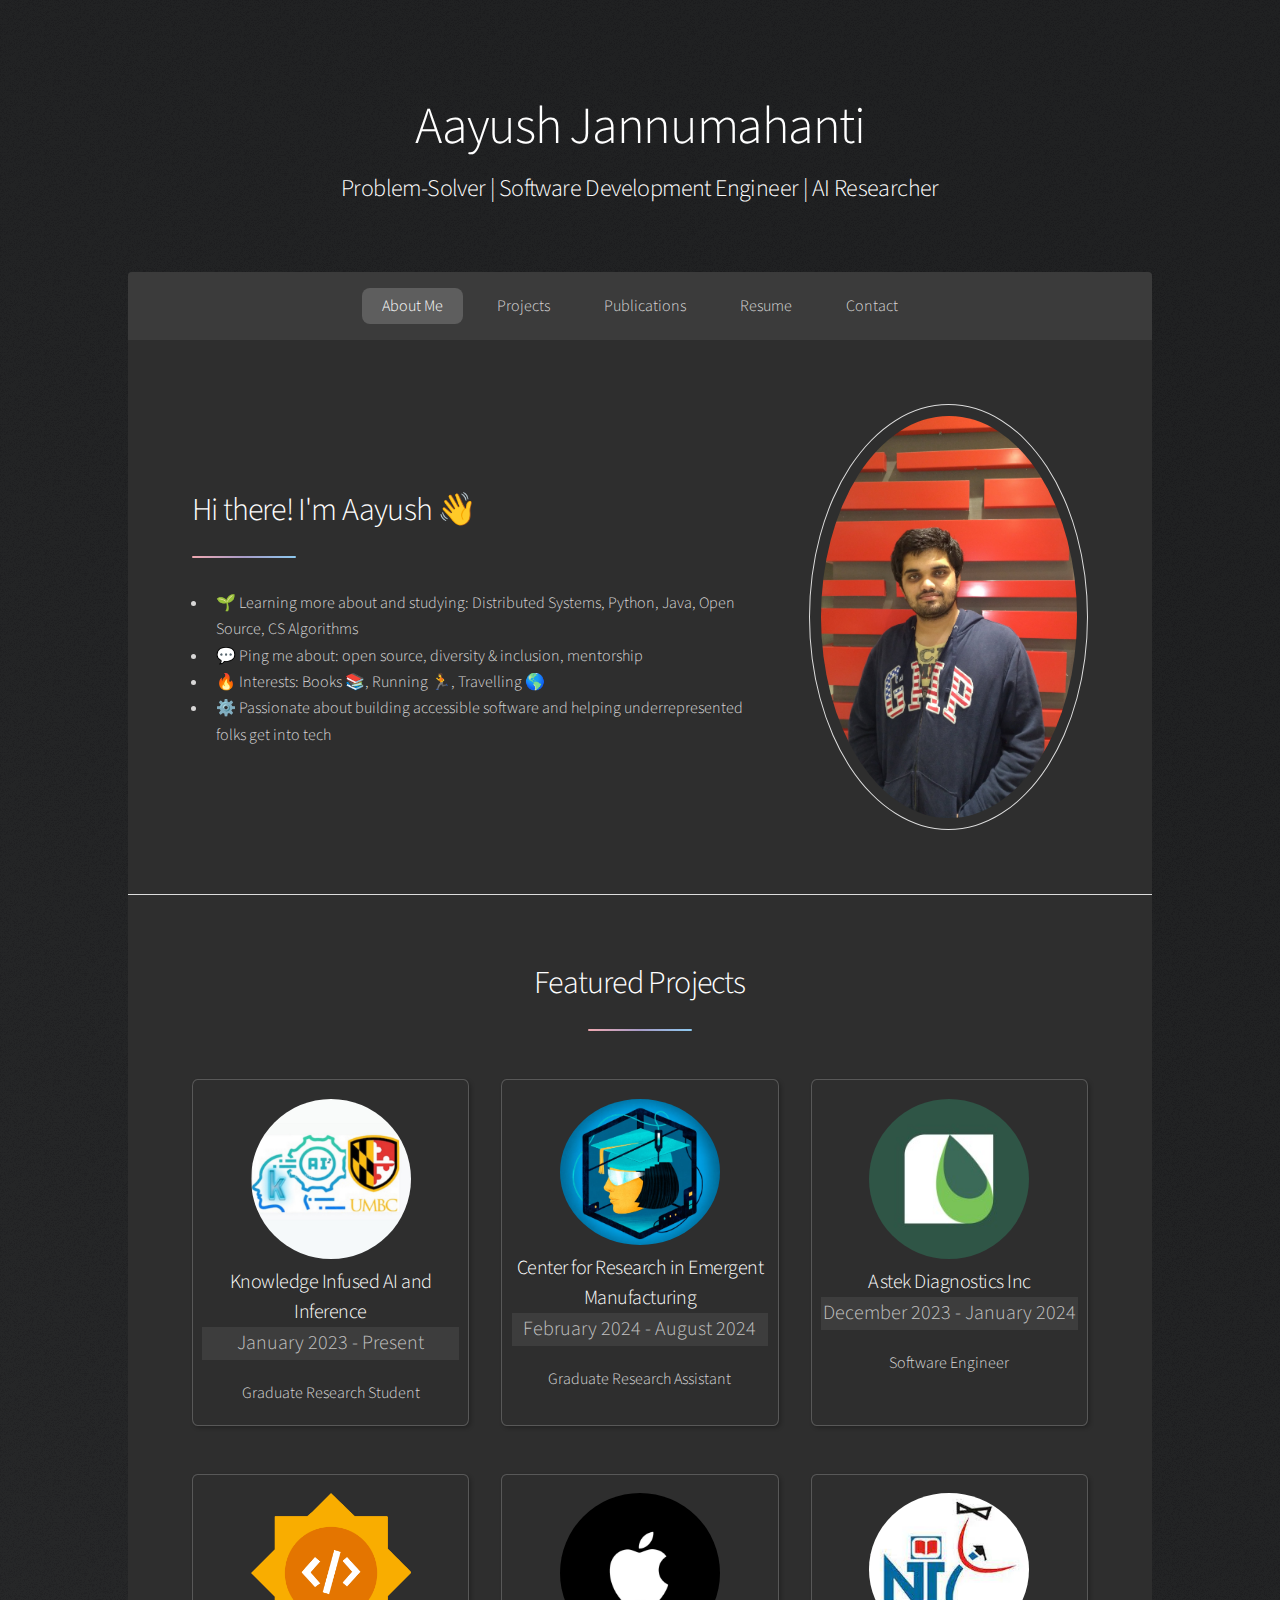
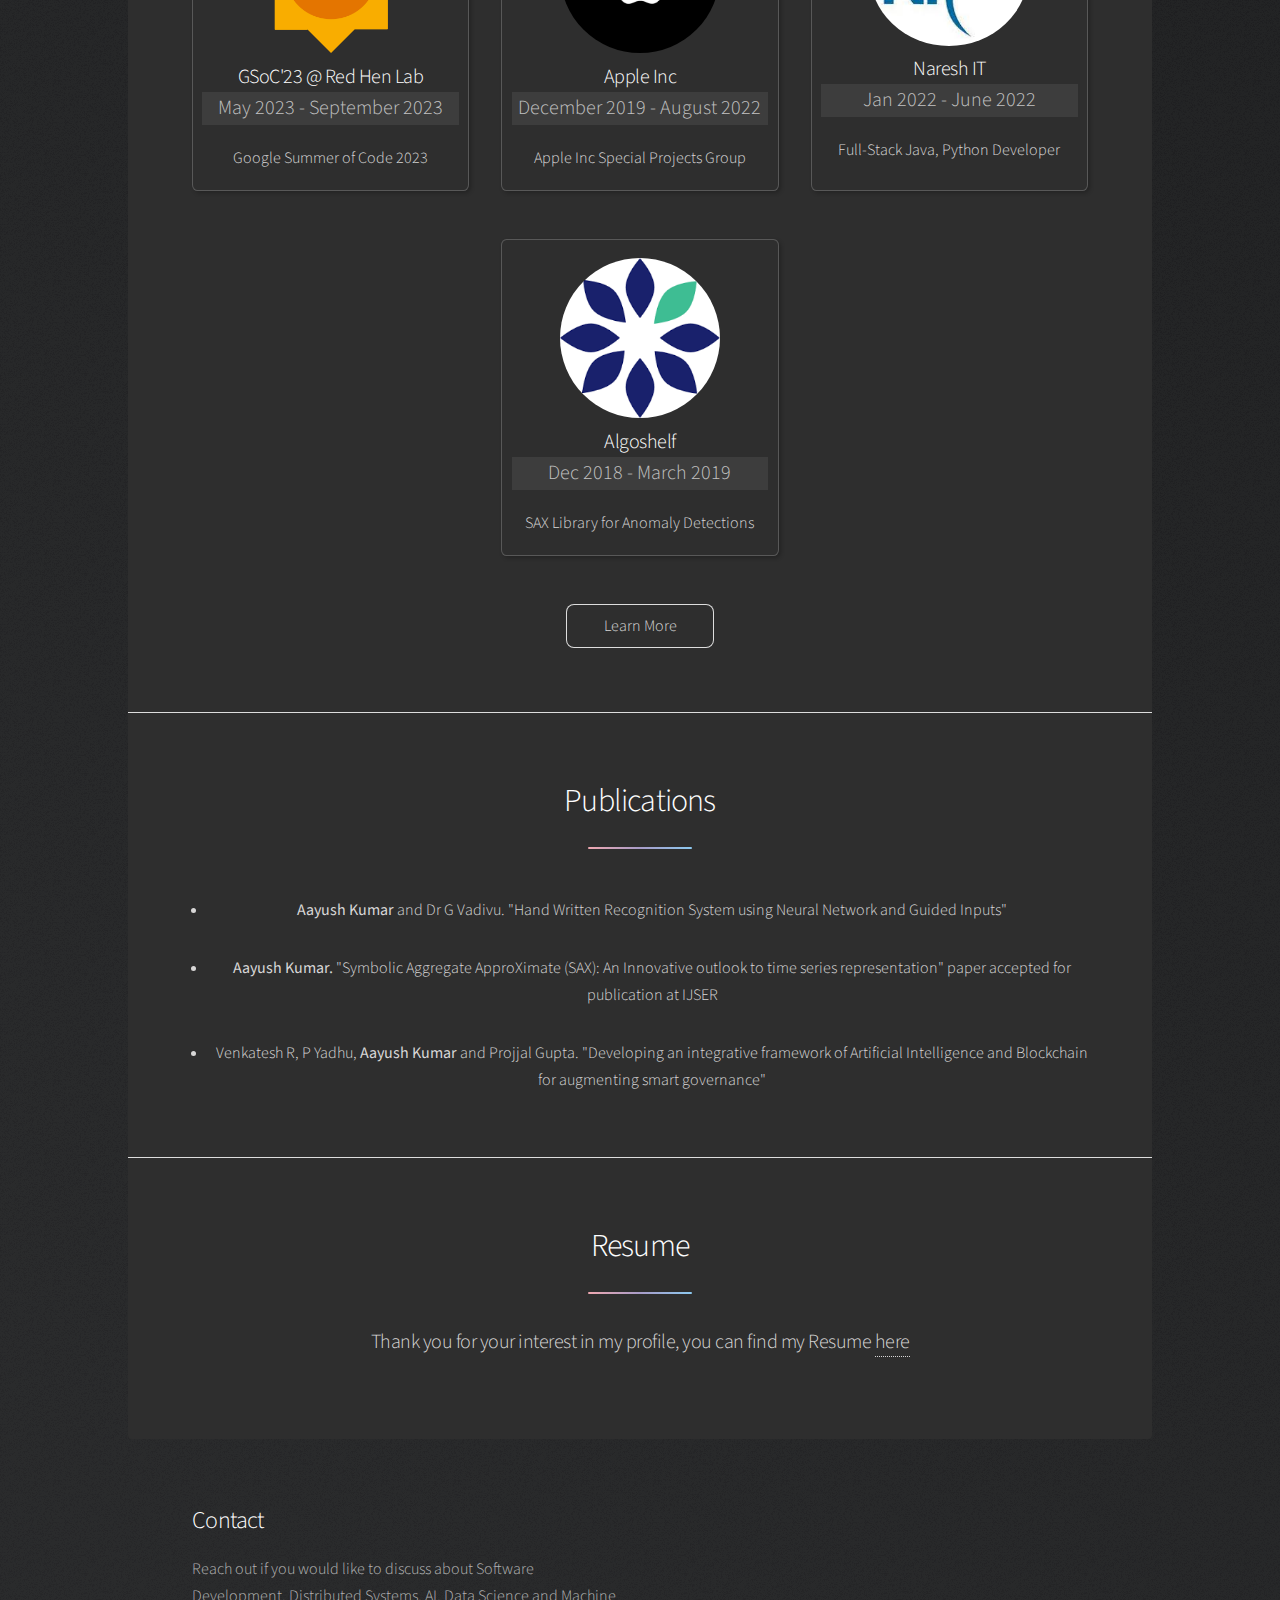
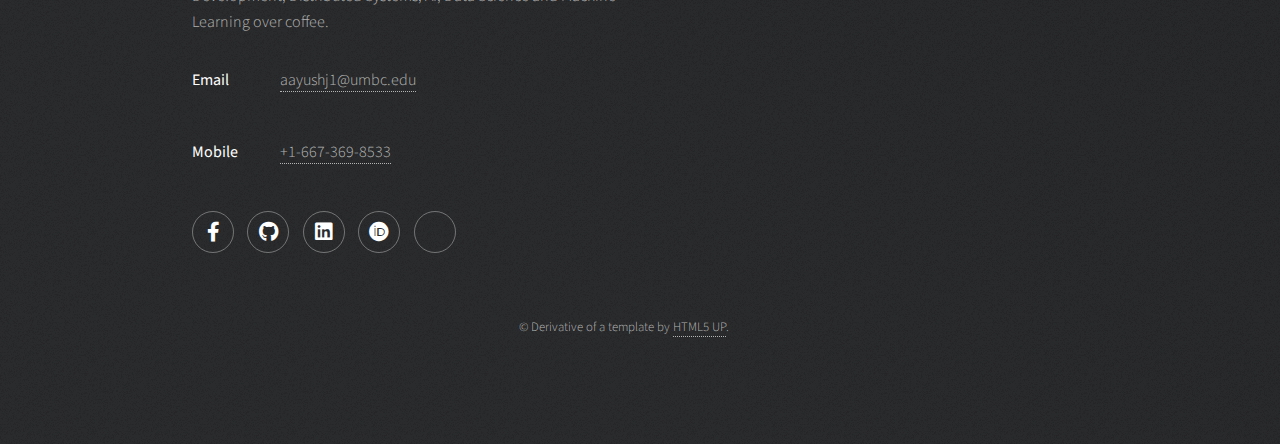
==== index.html @ 34bdbe6f "Update index.html" ====
<!DOCTYPE HTML>
<!--
	Stellar by HTML5 UP
	Free for personal and commercial use under the CCA 3.0 license (html5up.net/license)
-->
<html>
	<head>
		<title>Aayush Kumar JVS | Portfolio</title>
		<meta charset="utf-8" />
		<meta name="viewport" content="width=device-width, initial-scale=1, user-scalable=no" />
		<link rel="stylesheet" href="assets/css/main.css" />
		<noscript><link rel="stylesheet" href="assets/css/noscript.css" /></noscript>
		<link rel="icon" type="image/jpg" href="assets/images/favicon.jpg">
	</head>
	<body class="is-preload">

		<!-- Wrapper -->
			<div id="wrapper">

				<!-- Header -->
					<header id="header" class="alt">
					<!---	<span class="logo"><img src="images/logo.svg" alt="" /></span>-->
						<h1>Aayush Jannumahanti</h1>
						<h2>Problem-Solver | Software Development Engineer | AI Researcher</h2>
					<!--	<p>Just another free, fully responsive site template<br />
						built by <a href="https://x.com/Aayushkumarjvs">@Aayushkumarjvs</a> for <a href="https://html5up.net">HTML5 UP</a>.</p>-->
					</header>

				<!-- Nav -->
					<nav id="nav">
						<ul>
							<li><a href="#intro" class="active">About Me</a></li>
							<li><a href="#first">Projects</a></li>
							<li><a href="#second">Publications</a></li>
							<li><a href="#cta">Resume</a></li>
							<li><a href="#footer">Contact</a></li>
						</ul>
					</nav>

				<!-- Main -->
					<div id="main">
						<!-- Introduction -->
							<section id="intro" class="main">
								<div class="spotlight">
									<div class="content">
										<header class="major">
											<h2>Hi there! I'm Aayush 👋</h2>										
										</header>
										<ul>
											<li>🌱 Learning more about and studying: Distributed Systems, Python, Java, Open Source, CS Algorithms</li>
											<li>💬 Ping me about: open source, diversity & inclusion, mentorship</li>
											<li>🔥 Interests: Books 📚, Running 🏃, Travelling 🌎</li>
											<li>⚙️ Passionate about building accessible software and helping underrepresented folks get into tech </li>
										</ul>
									<!--	<ul class="actions">
											<li><a href="generic.html" class="button">Learn More</a></li>
										</ul> -->
									</div>
									<span class="image"><img src="images/pic01.jpg" alt="Avatar" /></span>
								</div>
							</section>

						<!-- First Section -->
							<section id="first" class="main special">
								<header class="major">
									<h2>Featured Projects</h2>
								</header>
								<ul class="features">
									<!--KAI2-->
									<li onclick="document.getElementById('kai2').style.display='block'">
										<span class='image'><img src="images/kai2/kai2.jpg" height:10px width=10px alt="" /></span>
										<h3>Knowledge Infused AI and Inference</h3>
										<p id="timeframe">January 2023 - Present</p>
										<p>Graduate Research Student</p>
										</li>
									<!--CREM-->
									<li onclick="document.getElementById('crem').style.display='block'">
										<span class='image'><img src="images/crem/crem.png" height:10px width=10px alt="" /></span>
										<h3>Center for Research in Emergent Manufacturing</h3>
										<p id="timeframe">February 2024 - August 2024</p>
										<p>Graduate Research Assistant</p>
										</li>
									<!--Astek Diagnostics Inc-->
									<li onclick="document.getElementById('astekdx').style.display='block'">
										<span class='image'><img src="images/astekdx/astek.jpeg" height:10px width=10px alt="" /></span>
										<h3>Astek Diagnostics Inc</h3>
										<p id="timeframe">December 2023 - January 2024</p>
										<p>Software Engineer</p>
										</li>
									<!--GSoC'23-->
									<li onclick="document.getElementById('gsoc').style.display='block'">
										<span class='image'><img src="images/gsoc/gs.png" height:10px width=10px alt="" /></span>
										<h3>GSoC'23 @ Red Hen Lab</h3>
										<p id="timeframe">May 2023 - September 2023</p>
										<p>Google Summer of Code 2023</p>
										</li>
									<!--Apple Inc-->
									<li onclick="document.getElementById('appleinc').style.display='block'">
										<span class='image'><img src="images/appleinc/apple1.jpeg" height:10px width=10px alt="" /></span>
										<h3>Apple Inc</h3>
										<p id="timeframe">December 2019 - August 2022</p>
										<p>Apple Inc Special Projects Group</p>
										</li>
										
									<!--Naresh IT-->
									<li onclick="document.getElementById('appleinc').style.display='block'">
										<span class='image'><img src="images/nareshit/naresh1.jpeg" height:10px width=10px alt="" /></span>
										<h3>Naresh IT</h3>
										<p id="timeframe">Jan 2022 - June 2022</p>
										<p>Full-Stack Java, Python Developer</p>
										</li>
									<!--Algoshelf-->
									<li onclick="document.getElementById('appleinc').style.display='block'">
										<span class='image'><img src="images/algoshelf/algoshelf.png" height:10px width=10px alt="" /></span>
										<h3>Algoshelf</h3>
										<p id="timeframe">Dec 2018 - March 2019</p>
										<p>SAX Library for Anomaly Detections</p>
										</li>
								</ul>
								<!-- modals -->							
									<div id="" class="w3-modal">
										<div class="w3-modal-content w3-animate-opacity w3-card-4">
											<header > 
												<span onclick="document.getElementById('cinevoque').style.display='none'" 
												class="button">&times;</span>
												<h2></h2>
											</header>
											<div >
													<h3>Background</h3>
													<p>This is an ongoing project that has been in the works since summer 2018. It started as part of my internship under the guidance of Prof. Jayesh Pillai and in collaboration with my colleague and filmmaker, <a href="https://www.behance.net/Amaldevc" target="_blank">Amal Dev</a> . We were initially exploring the idea of dynamically altering the visuals of a VR film in areas that are beyond the field of view of the viewer. This approach led to the current framework, Cinévoqué, whose name is a portmanteau of the words Cinema and Evoke, which espouses the ability of the framework to evoke a narrative that corresponds to the viewer's gaze behavior over the course of the movie.
													<br>
													<h3>Introduction</h3>
													Virtual Reality as a medium of storytelling is relatively less developed than storytelling in traditional films. The viewer is empowered with the ability to change the framing in VR, and they may not follow all the points of interest intended by the storyteller.  As a result, the filmmaking and storytelling practices of traditional films do not directly translate. Researchers and filmmakers have studied how people watch VR films and have suggested guidelines to nudge the viewer to follow along with the story. However, the viewers are still in control, and they can consciously choose to rebel against such nudges.  Accounting for this, and taking advantage of the affordances of VR, Cinévoqué alters the narrative shown to the viewers based on the events of the movie they have followed or missed. Furthermore, it also estimates their interest in particular events by measuring the time they spend gazing at it and shows them an appropriate storyline. Consequently, the experience doesn't have to be interrupted for the viewer to make conscious choices about the storyline branching, unlike existing interactive VR films. <br>
								
													<div class="imgcontainer">
															<img src="images/featured projects/cinevoque/multiple storyline.jpg" alt="" />
													</div>
												
													This project is being built as a plugin for Unity 3D that could be used by filmmakers to create a responsive live-action immersive film. We have chosen to focus on live-action film over real-time 3d movies as passively responsive narratives have been explored in the context of games and interactive experiences previously. Additionally, the technical implementation is more novel in the case of live-action films as the content (videos) cannot be changed dynamically like real-time rendered scenes.
													
													Using a game engine such as unity to power live-action Cinemative VR brings forth extra features that weren't implementable before, for example, we could add a virtual body that orients to the viewer's physical body by using rotational data from 6DOF controllers, which allow for the viewer to be a more integrated character in the narrative than before. 
													<br><br>
													To learn more about the design and implementation of the framework please refer to my publications. We had the opportunity to present our work at reputed international conferences such as VRST, VRCAI and INTERACT. We have also been invited  speakers at national and international events such as SIGCHI Asian Symposium, UNITE India and IndiaHCI.  
													<div class="imgcontainer">
														<img src="images/featured projects/cinevoque/unite.jpg" alt="" />
														<img src="images/featured projects//cinevoque/vrst-1.jpg" alt="" />
													</div>
												</div>
	
										</div>			
									</div>
									
									<div id="ScholAR" class="w3-modal">
										<div class="w3-modal-content w3-animate-opacity w3-card-4">
											<header > 
												<span onclick="document.getElementById('ScholAR').style.display='none'" 
												class="button">&times;</span>
												<h2>ScholAR</h2>
											</header>
											<div >
												<p>
													ScholAR is a research project that is exploring how  AR-based educational content can be democratized and deployed in schools. The project is being undertaken as part of <a href="https://scholar.google.com/citations?user=-QElsWoAAAAJ&hl=en" target="_blank">Pratiti Sarkar</a>'s Ph.D. and is funded by the Tata Center for Technology and Design. I have been developing the AR applications used in the experiments while also assisting in conducting them.
													
													<h3>Scholar for Classrooms</h3>
													
													This part of the project focused on scaffolding classroom sessions with AR based content moderated by the teacher. This is proposed to provide a more enganging and interactive learning experience compared to solutions like smartboards. We have focused on building and testing AR content for maths, specifically for geometry over the last three years. Our expeirments explored learning efficacy, collaboration and interactions in rural schools where classes were held using our applications. Our apps were also built based on pedagogical models to help the students better grasp the concepts.

													I was reponsible for building the apps and further helped with content creation and experiments. 

														<div class="imgcontainer">				
																<img src="images/featured projects/Scholar/image--010.jpg" alt="" style="width: 34%;" /> 
																<img src="images/featured projects/Scholar/image--012.jpg" alt="" style="width: 34%;" />	
																<img src="images/featured projects/Scholar/image--014.jpg" alt=""  style="width: 34%;"/>
													   </div>
													   <div class="imgcontainer">	
															<img src="images/featured projects/Scholar/rocket.gif" alt="" autoplay loop />
															<img src="images/featured projects/Scholar/Vertex.gif" alt=""  autoplay loop/>
											 		  </div>
													  
													   <h3>Scholar for Remote Learning</h3>
													   
													   Due to the COVID-19 pandemic we starting working on a remote learning solution that could bridge the work we have done for physical classrooms. I created a prototype that focused on creating a virtual classroom where the teacher is able to control a shared AR artefact and teach concepts to students who are spatially present in the virtual space. Visual cues & spatial audio were added to give a better sense of other users’ relative position. Depending on the active artifact, the users could place a marker or draw on top, and these interactions are reflected for everyone in the session. We had conducted preliminary tests with students from our department to better understand the opportunities and challenges that arise as a consequence.

													   <br><br>

													   <div class="imgcontainer" name="youtubevideo">
													   <iframe width="840" height="473" src="https://www.youtube.com/embed/FhA2svVtDHk" frameborder="0" allow="accelerometer; autoplay; clipboard-write; encrypted-media; gyroscope; picture-in-picture" allowfullscreen></iframe>
														</div>

														Apart from education this project also brought out challenges that extend beyond the educational use case of Scholar, for example, the best avatar representation for mobile AR. With just the positional information of the hand held device it may not be possible to create avatars with the similar accuracy as those in VR or HMD based devices. I have taken up the lead in this work, where we study avatars that vary in both visual and behavioural fidelity. The following image shows the avatar space in our study.

														<div class="imgcontainer">	
															<img src="images/featured projects/Scholar/avatarspace.png" alt="" style="width: 98%;" />
											 		  	</div>

														The following video demonstrates both direct and procedural networked avatars in our current prototype
														<br>

														<div class="imgcontainer" name="youtubevideo">
															<iframe width="840" height="473" src="https://www.youtube.com/embed/1Z8081hyhGU" frameborder="0" allow="accelerometer; autoplay; clipboard-write; encrypted-media; gyroscope; picture-in-picture" allowfullscreen></iframe>
														</div>

												</p>
											
											</div>										
										</div>			
								</div>
								
									<div id="graphicsprogramming" class="w3-modal">
										<div class="w3-modal-content w3-animate-opacity w3-card-4">
											<header > 
												<span onclick="document.getElementById('graphicsprogramming').style.display='none'" 
												class="button">&times;</span>
												<h2>Graphics Programming</h2>
											</header>
											<div >
													<h3>Raytracing</h3>												
	
													<p>This is my first graphics project. Following the <a href="https://raytracing.github.io/" target="_blank">Raytracing in one weekend</a> ebook series, I implemented a Raytracer from scratch in C++. The project served as an useful refresher for the maths used in graphics and contexualized the concepts. It also helped me learn some advanced and new concepts in C++.
	
													The first book focused on implementing vector math functions, rays, ray-sphere interactions, shading, aliasing, positionable camera and lens blur. The following images show scenes that implement all the above mentioned features.
													<div class="imgcontainer">
														<img src="images/featured projects/graphicsProgramming/render.png" alt="" />
														<img src="images/featured projects/graphicsProgramming/Output.png" alt="" />
													</div>
	
													The second book covered more advanced topics such as motion blur, BVH, procedural textures, image texture mapping, lights and volumes. Beyond the contents of the book I had implemented multi-threading and non-uniform volumes. The code for the project can be found <a href="https://github.com/AmarnathMurugan/Raytracing" target="_blank">here</a>.
	
																								
													<div class="imgcontainer">
														<img src="images/featured projects/graphicsProgramming/rtnw_final.png" alt="" />
														<img src="images/featured projects/graphicsProgramming/Cornell Box.png" alt="" style="width:25%;"/>										
													</div>
	
													<div class="imgcontainer">													
														<img src="images/featured projects/graphicsProgramming/Diffuse Lights.png" alt="" />
														<img src="images/featured projects/graphicsProgramming/non uniform.png" alt="" style="width:25%;"/>
													</div>
													<br>
	
													<h3>Shaders</h3>
													
													After the raytracing projects I have implemented a couple of shaders in <a href="https://www.shadertoy.com/user/AmarnathMurugan" target="_blank">Shadertoy</a>. The first was an interactive mandelbrot set, which served as a refresher for complex math and its uses in graphics. The second shader is an interactive mandelbulb, which helped me understand raymarching and SDFs.
													
													<div class="imgcontainer">													
														<img src="images/featured projects/graphicsProgramming/mandelbrot.jpg" alt="" />
														<img src="images/featured projects/graphicsProgramming/mandelbulb.jpg" alt="" />
													</div>							
													Additionally, I have implemented custom shaders in Unity as part of my work in IMXD lab. Which would be updated here after their completion.
													<br><br>
													<h3>Next Steps</h3>
													
													Recently I've come across multiple graphics courses that were published publicly, and have been going through them while trying to complete the assignments. Currently I'm following Prof Keenan Crane's <a href="http://15462.courses.cs.cmu.edu/spring2020/" target="_blank"> Computer Graphics course (CMU 15-462/662) </a> and Prof Cem Yuksel's <a href="https://graphics.cs.utah.edu/courses/cs6610/spring2021/" target="_blank">Interactive Computer Graphics (CS 5610/6610)</a>. The completed assignments of the Interactive CG course are being updated <a href="https://github.com/AmarnathMurugan/InteractiveGraphicsProjects" target="_blank">here</a>.
												</div>
	
										</div>			
									</div>

								<footer class="major">
									<ul class="actions special">
										<li><a href="Projects.html" class="button">Learn More</a></li>
									</ul>
								</footer>
							</section>

						<!-- Second Section -->
							<section id="second" class="main special">
								<header class="major">
									<h2>Publications</h2>
									<!--<p>Donec imperdiet consequat consequat. Suspendisse feugiat congue<br />
									posuere. Nulla massa urna, fermentum eget quam aliquet.</p> -->
								</header>
								<ul class="text-align: justify">
									<li class="style1">
										<p><strong>Aayush Kumar</strong> and Dr G Vadivu. "Hand Written Recognition System using Neural Network and Guided Inputs"</p>
									</li>
									<li class="style2"><p><strong>Aayush Kumar. </strong>  "Symbolic Aggregate ApproXimate (SAX): An Innovative outlook to time series representation" paper accepted for publication at IJSER</p> 
									</li>
									<li class="style3">Venkatesh R, P Yadhu,  <strong>Aayush Kumar</strong> and Projjal Gupta. "Developing an integrative framework of Artificial Intelligence and Blockchain for augmenting smart governance"
									<!--</li>
									<li class="style4">
									</li>
									<li class="style5">
									</li>-->
								</ul>
						<!--	<p class="content">Nam elementum nisl et mi a commodo porttitor. Morbi sit amet nisl eu arcu faucibus hendrerit vel a risus. Nam a orci mi, elementum ac arcu sit amet, fermentum pellentesque et purus. Integer maximus varius lorem, sed convallis diam accumsan sed. Etiam porttitor placerat sapien, sed eleifend a enim pulvinar faucibus semper quis ut arcu. Ut non nisl a mollis est efficitur vestibulum. Integer eget purus nec nulla mattis et accumsan ut magna libero. Morbi auctor iaculis porttitor. Sed ut magna ac risus et hendrerit scelerisque. Praesent eleifend lacus in lectus aliquam porta. Cras eu ornare dui curabitur lacinia.</p>
								<footer class="major">
									<ul class="actions special">
										<li><a href="generic.html" class="button">Learn More</a></li>
									</ul>
								</footer>-->
							</section>

						<!-- Get Started -->
							<section id="cta" class="main special">
								<header class="major">
									<h2>Resume</h2>
									<p>Thank you for your interest in my profile, you can find my Resume <a href="AayushResume.pdf">here</a></p>
								</header>
								<footer class="major">
								</footer>
							</section>

					</div>

				<!-- Footer -->
					<footer id="footer">
				<!--		<section>
							<h2>Aliquam sed mauris</h2>
							<p>Sed lorem ipsum dolor sit amet et nullam consequat feugiat consequat magna adipiscing tempus etiam dolore veroeros. eget dapibus mauris. Cras aliquet, nisl ut viverra sollicitudin, ligula erat egestas velit, vitae tincidunt odio.</p>
							<ul class="actions">
								<li><a href="generic.html" class="button">Learn More</a></li>
							</ul>
						</section> -->
						<section>
							<h2>Contact</h2>
							<p>Reach out if you would like to discuss about Software Development, Distributed Systems, AI, Data Science and Machine Learning over coffee.</p>
							<dl class="alt">
								<dt>Email</dt>
								<dd><a href="#">aayushj1@umbc.edu</a></dd>
							</dl>
							<dl class="alt">
								<dt>Mobile</dt>
								<dd><a href="+1-6673698533">+1-667-369-8533</a></dd>
							</dl>
							<ul class="icons">
								<li><a href="https://www.facebook.com/aayushkumarjvs" class="icon brands fa-facebook-f alt"><span class="label">Facebook</span></a></li>
								<li><a href="https://github.com/aayushkumarjvs" class="icon brands fa-github alt"><span class="label">GitHub</span></a></li>
								<li><a href="https://www.linkedin.com/in/aayushj1/" class="icon brands fa-linkedin alt"><span class="label">LinkedIn</span></a></li>
								<li><a href="https://orcid.org/0009-0009-5029-0476" class="icon brands fa-orcid alt"><span class="label">ORCID</span></a></li>
								<li><a href="https://scholar.google.com/citations?authuser=2&user=UEuDPO0AAAAJ" class="icon brands fa-graduation-cap alt"><span class="label">Google Scholar</span></a></li>
							</ul>
						</section>
						<p class="copyright">&copy; Derivative of a template by  <a href="https://html5up.net">HTML5 UP</a>.</p>
					</footer>

			</div>

		<!-- Scripts -->
			<script src="assets/js/jquery.min.js"></script>
			<script src="assets/js/jquery.scrollex.min.js"></script>
			<script src="assets/js/jquery.scrolly.min.js"></script>
			<script src="assets/js/browser.min.js"></script>
			<script src="assets/js/breakpoints.min.js"></script>
			<script src="assets/js/util.js"></script>
			<script src="assets/js/main.js"></script>

	</body>
</html>
---- assets/css/main.css ----
@import url(fontawesome-all.min.css);
@import 'https://fonts.googleapis.com/css?family=Source+Sans+Pro:300,400';

/*
	Stellar by HTML5 UP
	html5up.net | @ajlkn
	Free for personal and commercial use under the CCA 3.0 license (html5up.net/license)
*/

html, body, div, span, applet, object,
iframe, h1, h2, h3, h4, h5, h6, p, blockquote,
pre, a, abbr, acronym, address, big, cite,
code, del, dfn, em, img, ins, kbd, q, s, samp,
small, strike, strong, sub, sup, tt, var, b,
u, i, center, dl, dt, dd, ol, ul, li, fieldset,
form, label, legend, table, caption, tbody,
tfoot, thead, tr, th, td, article, aside,
canvas, details, embed, figure, figcaption,
footer, header, hgroup, menu, nav, output, ruby,
section, summary, time, mark, audio, video {
	margin: 0;
	padding: 0;
	border: 0;
	font-size: 100%;
	font: inherit;
	vertical-align: baseline;}

article, aside, details, figcaption, figure,
footer, header, hgroup, menu, nav, section {
	display: block;}

body {
	line-height: 1;
}

ol, ul {
	list-style: none;
}

blockquote, q {
	quotes: none;
}

	blockquote:before, blockquote:after, q:before, q:after {
		content: '';
		content: none;
	}

table {
	border-collapse: collapse;
	border-spacing: 0;
}

body {
	-webkit-text-size-adjust: none;
}

mark {
	background-color: #1b1b1b1b;
	color: inherit;
}

input::-moz-focus-inner {
	border: 0;
	padding: 0;
}

input, select, textarea {
	-moz-appearance: none;
	-webkit-appearance: none;
	-ms-appearance: none;
	appearance: none;
}

/* Basic */

	@-ms-viewport {
		width: device-width;
	}

	body {
		-ms-overflow-style: scrollbar;
	}

	@media screen and (max-width: 480px) {

		html, body {
			min-width: 320px;
		}

	}

	html {
		box-sizing: border-box;
	}

	*, *:before, *:after {
		box-sizing: inherit;
	}

	body {
		background-color: #000000;
		background-image: url("images/overlay.png"), -moz-linear-gradient(45deg, #252525 15%, #1b1b1b 85%);
		background-image: url("images/overlay.png"), -webkit-linear-gradient(45deg, #252525 15%, #1b1b1b 85%);
		background-image: url("images/overlay.png"), -ms-linear-gradient(45deg, #252525 15%, #1b1b1b 85%);
		background-image: url("images/overlay.png"), linear-gradient(45deg, #252525 15%, #1b1b1b 85%);
	}

		body.is-preload *, body.is-preload *:before, body.is-preload *:after {
			-moz-animation: none !important;
			-webkit-animation: none !important;
			-ms-animation: none !important;
			animation: none !important;
			-moz-transition: none !important;
			-webkit-transition: none !important;
			-ms-transition: none !important;
			transition: none !important;
		}

/* Type */

	body {
		background-color: #935d8c;
		color: rgba(255, 255, 255, 0.65);
	}

	body, input, select, textarea {
		font-family: "Source Sans Pro", Helvetica, sans-serif;
		font-size: 17pt;
		font-weight: 300;
		line-height: 1.65;
	}

		@media screen and (max-width: 1680px) {

			body, input, select, textarea {
				font-size: 14pt;
			}

		}

		@media screen and (max-width: 1280px) {

			body, input, select, textarea {
				font-size: 12pt;
			}

		}

		@media screen and (max-width: 360px) {

			body, input, select, textarea {
				font-size: 11pt;
			}

		}

	a {
		-moz-transition: color 0.2s ease, border-bottom 0.2s ease;
		-webkit-transition: color 0.2s ease, border-bottom 0.2s ease;
		-ms-transition: color 0.2s ease, border-bottom 0.2s ease;
		transition: color 0.2s ease, border-bottom 0.2s ease;
		text-decoration: none;
		border-bottom: dotted 1px;
		color: inherit;
	}

		a:hover {
			border-bottom-color: transparent;
		}

	strong, b {
		font-weight: 400;
	}

	em, i {
		font-style: italic;
	}

	p {
		margin: 0 0 2em 0;
	}

		p.content {
			-moz-columns: 20em 2;
			-webkit-columns: 20em 2;
			-ms-columns: 20em 2;
			columns: 20em 2;
			-moz-column-gap: 2em;
			-webkit-column-gap: 2em;
			-ms-column-gap: 2em;
			column-gap: 2em;
			text-align: justify;
		}

	h1, h2, h3, h4, h5, h6 {
		font-weight: 300;
		line-height: 1.5;
		margin: 0 0 0.7em 0;
		letter-spacing: -0.025em;
	}

		h1 a, h2 a, h3 a, h4 a, h5 a, h6 a {
			color: inherit;
			text-decoration: none;
		}

	h1 {
		font-size: 2.5em;
		line-height: 1.2;
	}

	h2 {
		font-size: 1.5em;
	}

	h3 {
		font-size: 1.25em;
	}

	h4 {
		font-size: 1.1em;
	}

	h5 {
		font-size: 0.9em;
	}

	h6 {
		font-size: 0.7em;
	}

	@media screen and (max-width: 736px) {

		h1 {
			font-size: 2em;
		}

	}

	sub {
		font-size: 0.8em;
		position: relative;
		top: 0.5em;
	}

	sup {
		font-size: 0.8em;
		position: relative;
		top: -0.5em;
	}

	blockquote {
		border-left: solid 4px;
		font-style: italic;
		margin: 0 0 2em 0;
		padding: 0.5em 0 0.5em 2em;
	}

	code {
		border-radius: 8px;
		border: solid 1px;
		font-family: "Courier New", monospace;
		font-size: 0.9em;
		margin: 0 0.25em;
		padding: 0.25em 0.65em;
	}

	pre {
		-webkit-overflow-scrolling: touch;
		font-family: "Courier New", monospace;
		font-size: 0.9em;
		margin: 0 0 2em 0;
	}

		pre code {
			display: block;
			line-height: 1.75;
			padding: 1em 1.5em;
			overflow-x: auto;
		}

	hr {
		border: 0;
		border-bottom: solid 1px;
		margin: 2em 0;
	}

		hr.major {
			margin: 3em 0;
		}

	.align-left {
		text-align: left;
	}

	.align-center {
		text-align: center;
	}

	.align-right {
		text-align: right;
	}

	input, select, textarea {
		color: #ffffff;
	}

	a:hover {
		color: #ffffff;
	}

	strong, b {
		color: #ffffff;
	}

	h1, h2, h3, h4, h5, h6 {
		color: #ffffff;
	}

	blockquote {
		border-left-color: rgba(255, 255, 255, 0.35);
	}

	code {
		background: rgba(255, 255, 255, 0.075);
		border-color: rgba(255, 255, 255, 0.35);
	}

	hr {
		border-bottom-color: rgba(255, 255, 255, 0.35);
	}

/* Row */

	.row {
		display: flex;
		flex-wrap: wrap;
		box-sizing: border-box;
		align-items: stretch;
	}

		.row > * {
			box-sizing: border-box;
		}

		.row.gtr-uniform > * > :last-child {
			margin-bottom: 0;
		}

		.row.aln-left {
			justify-content: flex-start;
		}

		.row.aln-center {
			justify-content: center;
		}

		.row.aln-right {
			justify-content: flex-end;
		}

		.row.aln-top {
			align-items: flex-start;
		}

		.row.aln-middle {
			align-items: center;
		}

		.row.aln-bottom {
			align-items: flex-end;
		}

		.row > .imp {
			order: -1;
		}

		.row > .col-1 {
			width: 8.33333%;
		}

		.row > .off-1 {
			margin-left: 8.33333%;
		}

		.row > .col-2 {
			width: 16.66667%;
		}

		.row > .off-2 {
			margin-left: 16.66667%;
		}

		.row > .col-3 {
			width: 25%;
		}

		.row > .off-3 {
			margin-left: 25%;
		}

		.row > .col-4 {
			width: 33.33333%;
		}

		.row > .off-4 {
			margin-left: 33.33333%;
		}

		.row > .col-5 {
			width: 41.66667%;
		}

		.row > .off-5 {
			margin-left: 41.66667%;
		}

		.row > .col-6 {
			width: 50%;
		}

		.row > .off-6 {
			margin-left: 50%;
		}

		.row > .col-7 {
			width: 58.33333%;
		}

		.row > .off-7 {
			margin-left: 58.33333%;
		}

		.row > .col-8 {
			width: 66.66667%;
		}

		.row > .off-8 {
			margin-left: 66.66667%;
		}

		.row > .col-9 {
			width: 75%;
		}

		.row > .off-9 {
			margin-left: 75%;
		}

		.row > .col-10 {
			width: 83.33333%;
		}

		.row > .off-10 {
			margin-left: 83.33333%;
		}

		.row > .col-11 {
			width: 91.66667%;
		}

		.row > .off-11 {
			margin-left: 91.66667%;
		}

		.row > .col-12 {
			width: 100%;
		}

		.row > .off-12 {
			margin-left: 100%;
		}

		.row.gtr-0 {
			margin-top: 0;
			margin-left: 0em;
		}

			.row.gtr-0 > * {
				padding: 0 0 0 0em;
			}

			.row.gtr-0.gtr-uniform {
				margin-top: 0em;
			}

				.row.gtr-0.gtr-uniform > * {
					padding-top: 0em;
				}

		.row.gtr-25 {
			margin-top: 0;
			margin-left: -0.375em;
		}

			.row.gtr-25 > * {
				padding: 0 0 0 0.375em;
			}

			.row.gtr-25.gtr-uniform {
				margin-top: -0.375em;
			}

				.row.gtr-25.gtr-uniform > * {
					padding-top: 0.375em;
				}

		.row.gtr-50 {
			margin-top: 0;
			margin-left: -0.75em;
		}

			.row.gtr-50 > * {
				padding: 0 0 0 0.75em;
			}

			.row.gtr-50.gtr-uniform {
				margin-top: -0.75em;
			}

				.row.gtr-50.gtr-uniform > * {
					padding-top: 0.75em;
				}

		.row {
			margin-top: 0;
			margin-left: -1.5em;
		}

			.row > * {
				padding: 0 0 0 1.5em;
			}

			.row.gtr-uniform {
				margin-top: -1.5em;
			}

				.row.gtr-uniform > * {
					padding-top: 1.5em;
				}

		.row.gtr-150 {
			margin-top: 0;
			margin-left: -2.25em;
		}

			.row.gtr-150 > * {
				padding: 0 0 0 2.25em;
			}

			.row.gtr-150.gtr-uniform {
				margin-top: -2.25em;
			}

				.row.gtr-150.gtr-uniform > * {
					padding-top: 2.25em;
				}

		.row.gtr-200 {
			margin-top: 0;
			margin-left: -3em;
		}

			.row.gtr-200 > * {
				padding: 0 0 0 3em;
			}

			.row.gtr-200.gtr-uniform {
				margin-top: -3em;
			}

				.row.gtr-200.gtr-uniform > * {
					padding-top: 3em;
				}

		@media screen and (max-width: 1680px) {

			.row {
				display: flex;
				flex-wrap: wrap;
				box-sizing: border-box;
				align-items: stretch;
			}

				.row > * {
					box-sizing: border-box;
				}

				.row.gtr-uniform > * > :last-child {
					margin-bottom: 0;
				}

				.row.aln-left {
					justify-content: flex-start;
				}

				.row.aln-center {
					justify-content: center;
				}

				.row.aln-right {
					justify-content: flex-end;
				}

				.row.aln-top {
					align-items: flex-start;
				}

				.row.aln-middle {
					align-items: center;
				}

				.row.aln-bottom {
					align-items: flex-end;
				}

				.row > .imp-xlarge {
					order: -1;
				}

				.row > .col-1-xlarge {
					width: 8.33333%;
				}

				.row > .off-1-xlarge {
					margin-left: 8.33333%;
				}

				.row > .col-2-xlarge {
					width: 16.66667%;
				}

				.row > .off-2-xlarge {
					margin-left: 16.66667%;
				}

				.row > .col-3-xlarge {
					width: 25%;
				}

				.row > .off-3-xlarge {
					margin-left: 25%;
				}

				.row > .col-4-xlarge {
					width: 33.33333%;
				}

				.row > .off-4-xlarge {
					margin-left: 33.33333%;
				}

				.row > .col-5-xlarge {
					width: 41.66667%;
				}

				.row > .off-5-xlarge {
					margin-left: 41.66667%;
				}

				.row > .col-6-xlarge {
					width: 50%;
				}

				.row > .off-6-xlarge {
					margin-left: 50%;
				}

				.row > .col-7-xlarge {
					width: 58.33333%;
				}

				.row > .off-7-xlarge {
					margin-left: 58.33333%;
				}

				.row > .col-8-xlarge {
					width: 66.66667%;
				}

				.row > .off-8-xlarge {
					margin-left: 66.66667%;
				}

				.row > .col-9-xlarge {
					width: 75%;
				}

				.row > .off-9-xlarge {
					margin-left: 75%;
				}

				.row > .col-10-xlarge {
					width: 83.33333%;
				}

				.row > .off-10-xlarge {
					margin-left: 83.33333%;
				}

				.row > .col-11-xlarge {
					width: 91.66667%;
				}

				.row > .off-11-xlarge {
					margin-left: 91.66667%;
				}

				.row > .col-12-xlarge {
					width: 100%;
				}

				.row > .off-12-xlarge {
					margin-left: 100%;
				}

				.row.gtr-0 {
					margin-top: 0;
					margin-left: 0em;
				}

					.row.gtr-0 > * {
						padding: 0 0 0 0em;
					}

					.row.gtr-0.gtr-uniform {
						margin-top: 0em;
					}

						.row.gtr-0.gtr-uniform > * {
							padding-top: 0em;
						}

				.row.gtr-25 {
					margin-top: 0;
					margin-left: -0.375em;
				}

					.row.gtr-25 > * {
						padding: 0 0 0 0.375em;
					}

					.row.gtr-25.gtr-uniform {
						margin-top: -0.375em;
					}

						.row.gtr-25.gtr-uniform > * {
							padding-top: 0.375em;
						}

				.row.gtr-50 {
					margin-top: 0;
					margin-left: -0.75em;
				}

					.row.gtr-50 > * {
						padding: 0 0 0 0.75em;
					}

					.row.gtr-50.gtr-uniform {
						margin-top: -0.75em;
					}

						.row.gtr-50.gtr-uniform > * {
							padding-top: 0.75em;
						}

				.row {
					margin-top: 0;
					margin-left: -1.5em;
				}

					.row > * {
						padding: 0 0 0 1.5em;
					}

					.row.gtr-uniform {
						margin-top: -1.5em;
					}

						.row.gtr-uniform > * {
							padding-top: 1.5em;
						}

				.row.gtr-150 {
					margin-top: 0;
					margin-left: -2.25em;
				}

					.row.gtr-150 > * {
						padding: 0 0 0 2.25em;
					}

					.row.gtr-150.gtr-uniform {
						margin-top: -2.25em;
					}

						.row.gtr-150.gtr-uniform > * {
							padding-top: 2.25em;
						}

				.row.gtr-200 {
					margin-top: 0;
					margin-left: -3em;
				}

					.row.gtr-200 > * {
						padding: 0 0 0 3em;
					}

					.row.gtr-200.gtr-uniform {
						margin-top: -3em;
					}

						.row.gtr-200.gtr-uniform > * {
							padding-top: 3em;
						}

		}

		@media screen and (max-width: 1280px) {

			.row {
				display: flex;
				flex-wrap: wrap;
				box-sizing: border-box;
				align-items: stretch;
			}

				.row > * {
					box-sizing: border-box;
				}

				.row.gtr-uniform > * > :last-child {
					margin-bottom: 0;
				}

				.row.aln-left {
					justify-content: flex-start;
				}

				.row.aln-center {
					justify-content: center;
				}

				.row.aln-right {
					justify-content: flex-end;
				}

				.row.aln-top {
					align-items: flex-start;
				}

				.row.aln-middle {
					align-items: center;
				}

				.row.aln-bottom {
					align-items: flex-end;
				}

				.row > .imp-large {
					order: -1;
				}

				.row > .col-1-large {
					width: 8.33333%;
				}

				.row > .off-1-large {
					margin-left: 8.33333%;
				}

				.row > .col-2-large {
					width: 16.66667%;
				}

				.row > .off-2-large {
					margin-left: 16.66667%;
				}

				.row > .col-3-large {
					width: 25%;
				}

				.row > .off-3-large {
					margin-left: 25%;
				}

				.row > .col-4-large {
					width: 33.33333%;
				}

				.row > .off-4-large {
					margin-left: 33.33333%;
				}

				.row > .col-5-large {
					width: 41.66667%;
				}

				.row > .off-5-large {
					margin-left: 41.66667%;
				}

				.row > .col-6-large {
					width: 50%;
				}

				.row > .off-6-large {
					margin-left: 50%;
				}

				.row > .col-7-large {
					width: 58.33333%;
				}

				.row > .off-7-large {
					margin-left: 58.33333%;
				}

				.row > .col-8-large {
					width: 66.66667%;
				}

				.row > .off-8-large {
					margin-left: 66.66667%;
				}

				.row > .col-9-large {
					width: 75%;
				}

				.row > .off-9-large {
					margin-left: 75%;
				}

				.row > .col-10-large {
					width: 83.33333%;
				}

				.row > .off-10-large {
					margin-left: 83.33333%;
				}

				.row > .col-11-large {
					width: 91.66667%;
				}

				.row > .off-11-large {
					margin-left: 91.66667%;
				}

				.row > .col-12-large {
					width: 100%;
				}

				.row > .off-12-large {
					margin-left: 100%;
				}

				.row.gtr-0 {
					margin-top: 0;
					margin-left: 0em;
				}

					.row.gtr-0 > * {
						padding: 0 0 0 0em;
					}

					.row.gtr-0.gtr-uniform {
						margin-top: 0em;
					}

						.row.gtr-0.gtr-uniform > * {
							padding-top: 0em;
						}

				.row.gtr-25 {
					margin-top: 0;
					margin-left: -0.375em;
				}

					.row.gtr-25 > * {
						padding: 0 0 0 0.375em;
					}

					.row.gtr-25.gtr-uniform {
						margin-top: -0.375em;
					}

						.row.gtr-25.gtr-uniform > * {
							padding-top: 0.375em;
						}

				.row.gtr-50 {
					margin-top: 0;
					margin-left: -0.75em;
				}

					.row.gtr-50 > * {
						padding: 0 0 0 0.75em;
					}

					.row.gtr-50.gtr-uniform {
						margin-top: -0.75em;
					}

						.row.gtr-50.gtr-uniform > * {
							padding-top: 0.75em;
						}

				.row {
					margin-top: 0;
					margin-left: -1.5em;
				}

					.row > * {
						padding: 0 0 0 1.5em;
					}

					.row.gtr-uniform {
						margin-top: -1.5em;
					}

						.row.gtr-uniform > * {
							padding-top: 1.5em;
						}

				.row.gtr-150 {
					margin-top: 0;
					margin-left: -2.25em;
				}

					.row.gtr-150 > * {
						padding: 0 0 0 2.25em;
					}

					.row.gtr-150.gtr-uniform {
						margin-top: -2.25em;
					}

						.row.gtr-150.gtr-uniform > * {
							padding-top: 2.25em;
						}

				.row.gtr-200 {
					margin-top: 0;
					margin-left: -3em;
				}

					.row.gtr-200 > * {
						padding: 0 0 0 3em;
					}

					.row.gtr-200.gtr-uniform {
						margin-top: -3em;
					}

						.row.gtr-200.gtr-uniform > * {
							padding-top: 3em;
						}

		}

		@media screen and (max-width: 980px) {

			.row {
				display: flex;
				flex-wrap: wrap;
				box-sizing: border-box;
				align-items: stretch;
			}

				.row > * {
					box-sizing: border-box;
				}

				.row.gtr-uniform > * > :last-child {
					margin-bottom: 0;
				}

				.row.aln-left {
					justify-content: flex-start;
				}

				.row.aln-center {
					justify-content: center;
				}

				.row.aln-right {
					justify-content: flex-end;
				}

				.row.aln-top {
					align-items: flex-start;
				}

				.row.aln-middle {
					align-items: center;
				}

				.row.aln-bottom {
					align-items: flex-end;
				}

				.row > .imp-medium {
					order: -1;
				}

				.row > .col-1-medium {
					width: 8.33333%;
				}

				.row > .off-1-medium {
					margin-left: 8.33333%;
				}

				.row > .col-2-medium {
					width: 16.66667%;
				}

				.row > .off-2-medium {
					margin-left: 16.66667%;
				}

				.row > .col-3-medium {
					width: 25%;
				}

				.row > .off-3-medium {
					margin-left: 25%;
				}

				.row > .col-4-medium {
					width: 33.33333%;
				}

				.row > .off-4-medium {
					margin-left: 33.33333%;
				}

				.row > .col-5-medium {
					width: 41.66667%;
				}

				.row > .off-5-medium {
					margin-left: 41.66667%;
				}

				.row > .col-6-medium {
					width: 50%;
				}

				.row > .off-6-medium {
					margin-left: 50%;
				}

				.row > .col-7-medium {
					width: 58.33333%;
				}

				.row > .off-7-medium {
					margin-left: 58.33333%;
				}

				.row > .col-8-medium {
					width: 66.66667%;
				}

				.row > .off-8-medium {
					margin-left: 66.66667%;
				}

				.row > .col-9-medium {
					width: 75%;
				}

				.row > .off-9-medium {
					margin-left: 75%;
				}

				.row > .col-10-medium {
					width: 83.33333%;
				}

				.row > .off-10-medium {
					margin-left: 83.33333%;
				}

				.row > .col-11-medium {
					width: 91.66667%;
				}

				.row > .off-11-medium {
					margin-left: 91.66667%;
				}

				.row > .col-12-medium {
					width: 100%;
				}

				.row > .off-12-medium {
					margin-left: 100%;
				}

				.row.gtr-0 {
					margin-top: 0;
					margin-left: 0em;
				}

					.row.gtr-0 > * {
						padding: 0 0 0 0em;
					}

					.row.gtr-0.gtr-uniform {
						margin-top: 0em;
					}

						.row.gtr-0.gtr-uniform > * {
							padding-top: 0em;
						}

				.row.gtr-25 {
					margin-top: 0;
					margin-left: -0.375em;
				}

					.row.gtr-25 > * {
						padding: 0 0 0 0.375em;
					}

					.row.gtr-25.gtr-uniform {
						margin-top: -0.375em;
					}

						.row.gtr-25.gtr-uniform > * {
							padding-top: 0.375em;
						}

				.row.gtr-50 {
					margin-top: 0;
					margin-left: -0.75em;
				}

					.row.gtr-50 > * {
						padding: 0 0 0 0.75em;
					}

					.row.gtr-50.gtr-uniform {
						margin-top: -0.75em;
					}

						.row.gtr-50.gtr-uniform > * {
							padding-top: 0.75em;
						}

				.row {
					margin-top: 0;
					margin-left: -1.5em;
				}

					.row > * {
						padding: 0 0 0 1.5em;
					}

					.row.gtr-uniform {
						margin-top: -1.5em;
					}

						.row.gtr-uniform > * {
							padding-top: 1.5em;
						}

				.row.gtr-150 {
					margin-top: 0;
					margin-left: -2.25em;
				}

					.row.gtr-150 > * {
						padding: 0 0 0 2.25em;
					}

					.row.gtr-150.gtr-uniform {
						margin-top: -2.25em;
					}

						.row.gtr-150.gtr-uniform > * {
							padding-top: 2.25em;
						}

				.row.gtr-200 {
					margin-top: 0;
					margin-left: -3em;
				}

					.row.gtr-200 > * {
						padding: 0 0 0 3em;
					}

					.row.gtr-200.gtr-uniform {
						margin-top: -3em;
					}

						.row.gtr-200.gtr-uniform > * {
							padding-top: 3em;
						}

		}

		@media screen and (max-width: 736px) {

			.row {
				display: flex;
				flex-wrap: wrap;
				box-sizing: border-box;
				align-items: stretch;
			}

				.row > * {
					box-sizing: border-box;
				}

				.row.gtr-uniform > * > :last-child {
					margin-bottom: 0;
				}

				.row.aln-left {
					justify-content: flex-start;
				}

				.row.aln-center {
					justify-content: center;
				}

				.row.aln-right {
					justify-content: flex-end;
				}

				.row.aln-top {
					align-items: flex-start;
				}

				.row.aln-middle {
					align-items: center;
				}

				.row.aln-bottom {
					align-items: flex-end;
				}

				.row > .imp-small {
					order: -1;
				}

				.row > .col-1-small {
					width: 8.33333%;
				}

				.row > .off-1-small {
					margin-left: 8.33333%;
				}

				.row > .col-2-small {
					width: 16.66667%;
				}

				.row > .off-2-small {
					margin-left: 16.66667%;
				}

				.row > .col-3-small {
					width: 25%;
				}

				.row > .off-3-small {
					margin-left: 25%;
				}

				.row > .col-4-small {
					width: 33.33333%;
				}

				.row > .off-4-small {
					margin-left: 33.33333%;
				}

				.row > .col-5-small {
					width: 41.66667%;
				}

				.row > .off-5-small {
					margin-left: 41.66667%;
				}

				.row > .col-6-small {
					width: 50%;
				}

				.row > .off-6-small {
					margin-left: 50%;
				}

				.row > .col-7-small {
					width: 58.33333%;
				}

				.row > .off-7-small {
					margin-left: 58.33333%;
				}

				.row > .col-8-small {
					width: 66.66667%;
				}

				.row > .off-8-small {
					margin-left: 66.66667%;
				}

				.row > .col-9-small {
					width: 75%;
				}

				.row > .off-9-small {
					margin-left: 75%;
				}

				.row > .col-10-small {
					width: 83.33333%;
				}

				.row > .off-10-small {
					margin-left: 83.33333%;
				}

				.row > .col-11-small {
					width: 91.66667%;
				}

				.row > .off-11-small {
					margin-left: 91.66667%;
				}

				.row > .col-12-small {
					width: 100%;
				}

				.row > .off-12-small {
					margin-left: 100%;
				}

				.row.gtr-0 {
					margin-top: 0;
					margin-left: 0em;
				}

					.row.gtr-0 > * {
						padding: 0 0 0 0em;
					}

					.row.gtr-0.gtr-uniform {
						margin-top: 0em;
					}

						.row.gtr-0.gtr-uniform > * {
							padding-top: 0em;
						}

				.row.gtr-25 {
					margin-top: 0;
					margin-left: -0.25em;
				}

					.row.gtr-25 > * {
						padding: 0 0 0 0.25em;
					}

					.row.gtr-25.gtr-uniform {
						margin-top: -0.25em;
					}

						.row.gtr-25.gtr-uniform > * {
							padding-top: 0.25em;
						}

				.row.gtr-50 {
					margin-top: 0;
					margin-left: -0.5em;
				}

					.row.gtr-50 > * {
						padding: 0 0 0 0.5em;
					}

					.row.gtr-50.gtr-uniform {
						margin-top: -0.5em;
					}

						.row.gtr-50.gtr-uniform > * {
							padding-top: 0.5em;
						}

				.row {
					margin-top: 0;
					margin-left: -1em;
				}

					.row > * {
						padding: 0 0 0 1em;
					}

					.row.gtr-uniform {
						margin-top: -1em;
					}

						.row.gtr-uniform > * {
							padding-top: 1em;
						}

				.row.gtr-150 {
					margin-top: 0;
					margin-left: -1.5em;
				}

					.row.gtr-150 > * {
						padding: 0 0 0 1.5em;
					}

					.row.gtr-150.gtr-uniform {
						margin-top: -1.5em;
					}

						.row.gtr-150.gtr-uniform > * {
							padding-top: 1.5em;
						}

				.row.gtr-200 {
					margin-top: 0;
					margin-left: -2em;
				}

					.row.gtr-200 > * {
						padding: 0 0 0 2em;
					}

					.row.gtr-200.gtr-uniform {
						margin-top: -2em;
					}

						.row.gtr-200.gtr-uniform > * {
							padding-top: 2em;
						}

		}

		@media screen and (max-width: 480px) {

			.row {
				display: flex;
				flex-wrap: wrap;
				box-sizing: border-box;
				align-items: stretch;
			}

				.row > * {
					box-sizing: border-box;
				}

				.row.gtr-uniform > * > :last-child {
					margin-bottom: 0;
				}

				.row.aln-left {
					justify-content: flex-start;
				}

				.row.aln-center {
					justify-content: center;
				}

				.row.aln-right {
					justify-content: flex-end;
				}

				.row.aln-top {
					align-items: flex-start;
				}

				.row.aln-middle {
					align-items: center;
				}

				.row.aln-bottom {
					align-items: flex-end;
				}

				.row > .imp-xsmall {
					order: -1;
				}

				.row > .col-1-xsmall {
					width: 8.33333%;
				}

				.row > .off-1-xsmall {
					margin-left: 8.33333%;
				}

				.row > .col-2-xsmall {
					width: 16.66667%;
				}

				.row > .off-2-xsmall {
					margin-left: 16.66667%;
				}

				.row > .col-3-xsmall {
					width: 25%;
				}

				.row > .off-3-xsmall {
					margin-left: 25%;
				}

				.row > .col-4-xsmall {
					width: 33.33333%;
				}

				.row > .off-4-xsmall {
					margin-left: 33.33333%;
				}

				.row > .col-5-xsmall {
					width: 41.66667%;
				}

				.row > .off-5-xsmall {
					margin-left: 41.66667%;
				}

				.row > .col-6-xsmall {
					width: 50%;
				}

				.row > .off-6-xsmall {
					margin-left: 50%;
				}

				.row > .col-7-xsmall {
					width: 58.33333%;
				}

				.row > .off-7-xsmall {
					margin-left: 58.33333%;
				}

				.row > .col-8-xsmall {
					width: 66.66667%;
				}

				.row > .off-8-xsmall {
					margin-left: 66.66667%;
				}

				.row > .col-9-xsmall {
					width: 75%;
				}

				.row > .off-9-xsmall {
					margin-left: 75%;
				}

				.row > .col-10-xsmall {
					width: 83.33333%;
				}

				.row > .off-10-xsmall {
					margin-left: 83.33333%;
				}

				.row > .col-11-xsmall {
					width: 91.66667%;
				}

				.row > .off-11-xsmall {
					margin-left: 91.66667%;
				}

				.row > .col-12-xsmall {
					width: 100%;
				}

				.row > .off-12-xsmall {
					margin-left: 100%;
				}

				.row.gtr-0 {
					margin-top: 0;
					margin-left: 0em;
				}

					.row.gtr-0 > * {
						padding: 0 0 0 0em;
					}

					.row.gtr-0.gtr-uniform {
						margin-top: 0em;
					}

						.row.gtr-0.gtr-uniform > * {
							padding-top: 0em;
						}

				.row.gtr-25 {
					margin-top: 0;
					margin-left: -0.3125em;
				}

					.row.gtr-25 > * {
						padding: 0 0 0 0.3125em;
					}

					.row.gtr-25.gtr-uniform {
						margin-top: -0.3125em;
					}

						.row.gtr-25.gtr-uniform > * {
							padding-top: 0.3125em;
						}

				.row.gtr-50 {
					margin-top: 0;
					margin-left: -0.625em;
				}

					.row.gtr-50 > * {
						padding: 0 0 0 0.625em;
					}

					.row.gtr-50.gtr-uniform {
						margin-top: -0.625em;
					}

						.row.gtr-50.gtr-uniform > * {
							padding-top: 0.625em;
						}

				.row {
					margin-top: 0;
					margin-left: -1.25em;
				}

					.row > * {
						padding: 0 0 0 1.25em;
					}

					.row.gtr-uniform {
						margin-top: -1.25em;
					}

						.row.gtr-uniform > * {
							padding-top: 1.25em;
						}

				.row.gtr-150 {
					margin-top: 0;
					margin-left: -1.875em;
				}

					.row.gtr-150 > * {
						padding: 0 0 0 1.875em;
					}

					.row.gtr-150.gtr-uniform {
						margin-top: -1.875em;
					}

						.row.gtr-150.gtr-uniform > * {
							padding-top: 1.875em;
						}

				.row.gtr-200 {
					margin-top: 0;
					margin-left: -2.5em;
				}

					.row.gtr-200 > * {
						padding: 0 0 0 2.5em;
					}

					.row.gtr-200.gtr-uniform {
						margin-top: -2.5em;
					}

						.row.gtr-200.gtr-uniform > * {
							padding-top: 2.5em;
						}

		}

/* Box */

	.box {
		border-radius: 8px;
		border: solid;
		margin-bottom: 2em;
		padding: 1.5em;
	}

		.box > :last-child,
		.box > :last-child > :last-child,
		.box > :last-child > :last-child > :last-child {
			margin-bottom: 0;
		}

		.box.alt {
			border: 0;
			border-radius: 0;
			padding: 0;
		}

	.box {
		border-color: rgba(255, 255, 255, 0.35);
	}

/* Button */

	input[type="submit"],
	input[type="reset"],
	input[type="button"],
	button,
	.button {
		-moz-appearance: none;
		-webkit-appearance: none;
		-ms-appearance: none;
		appearance: none;
		-moz-transition: background-color 0.2s ease-in-out, color 0.2s ease-in-out;
		-webkit-transition: background-color 0.2s ease-in-out, color 0.2s ease-in-out;
		-ms-transition: background-color 0.2s ease-in-out, color 0.2s ease-in-out;
		transition: background-color 0.2s ease-in-out, color 0.2s ease-in-out;
		border-radius: 8px;
		border: 0;
		cursor: pointer;
		display: inline-block;
		font-weight: 300;
		height: 2.75em;
		line-height: 2.75em;
		min-width: 9.25em;
		padding: 0 1.5em;
		text-align: center;
		text-decoration: none;
		white-space: nowrap;
	}

		input[type="submit"].icon,
		input[type="reset"].icon,
		input[type="button"].icon,
		button.icon,
		.button.icon {
			padding-left: 1.35em;
		}

			input[type="submit"].icon:before,
			input[type="reset"].icon:before,
			input[type="button"].icon:before,
			button.icon:before,
			.button.icon:before {
				margin-right: 0.5em;
			}

		input[type="submit"].fit,
		input[type="reset"].fit,
		input[type="button"].fit,
		button.fit,
		.button.fit {
			width: 100%;
		}

		input[type="submit"].small,
		input[type="reset"].small,
		input[type="button"].small,
		button.small,
		.button.small {
			font-size: 0.8em;
		}

		input[type="submit"].large,
		input[type="reset"].large,
		input[type="button"].large,
		button.large,
		.button.large {
			font-size: 1.35em;
		}

		input[type="submit"].disabled, input[type="submit"]:disabled,
		input[type="reset"].disabled,
		input[type="reset"]:disabled,
		input[type="button"].disabled,
		input[type="button"]:disabled,
		button.disabled,
		button:disabled,
		.button.disabled,
		.button:disabled {
			pointer-events: none;
			opacity: 0.25;
		}

		@media screen and (max-width: 736px) {

			input[type="submit"],
			input[type="reset"],
			input[type="button"],
			button,
			.button {
				min-width: 0;
			}

		}

	input[type="submit"],
	input[type="reset"],
	input[type="button"],
	button,
	.button {
		background-color: transparent;
		box-shadow: inset 0 0 0 1px rgba(255, 255, 255, 0.35);
		color: #ffffff !important;
	}

		input[type="submit"]:hover,
		input[type="reset"]:hover,
		input[type="button"]:hover,
		button:hover,
		.button:hover {
			background-color: rgba(255, 255, 255, 0.075);
		}

		input[type="submit"]:active,
		input[type="reset"]:active,
		input[type="button"]:active,
		button:active,
		.button:active {
			background-color: rgba(255, 255, 255, 0.2);
		}

		input[type="submit"].icon:before,
		input[type="reset"].icon:before,
		input[type="button"].icon:before,
		button.icon:before,
		.button.icon:before {
			color: rgba(255, 255, 255, 0.5);
		}

		input[type="submit"].primary,
		input[type="reset"].primary,
		input[type="button"].primary,
		button.primary,
		.button.primary {
			background-color: #8cc9f0;
			color: #ffffff !important;
			box-shadow: none;
		}

			input[type="submit"].primary:hover,
			input[type="reset"].primary:hover,
			input[type="button"].primary:hover,
			button.primary:hover,
			.button.primary:hover {
				background-color: #9acff2;
			}

			input[type="submit"].primary:active,
			input[type="reset"].primary:active,
			input[type="button"].primary:active,
			button.primary:active,
			.button.primary:active {
				background-color: #7ec3ee;
			}

			input[type="submit"].primary.icon:before,
			input[type="reset"].primary.icon:before,
			input[type="button"].primary.icon:before,
			button.primary.icon:before,
			.button.primary.icon:before {
				color: #ffffff !important;
			}

/* Form */

	form {
		margin: 0 0 2em 0;
	}

	label {
		display: block;
		font-size: 0.9em;
		font-weight: 400;
		margin: 0 0 1em 0;
	}

	input[type="text"],
	input[type="password"],
	input[type="email"],
	select,
	textarea {
		-moz-appearance: none;
		-webkit-appearance: none;
		-ms-appearance: none;
		appearance: none;
		border-radius: 8px;
		border: solid 1px;
		color: inherit;
		display: block;
		outline: 0;
		padding: 0 1em;
		text-decoration: none;
		width: 100%;
	}

		input[type="text"]:invalid,
		input[type="password"]:invalid,
		input[type="email"]:invalid,
		select:invalid,
		textarea:invalid {
			box-shadow: none;
		}

	select {
		background-size: 1.25rem;
		background-repeat: no-repeat;
		background-position: calc(100% - 1rem) center;
		height: 2.75em;
		padding-right: 2.75em;
		text-overflow: ellipsis;
	}

		select:focus::-ms-value {
			background-color: transparent;
		}

		select::-ms-expand {
			display: none;
		}

	input[type="text"],
	input[type="password"],
	input[type="email"],
	select {
		height: 2.75em;
	}

	textarea {
		padding: 0.75em 1em;
	}

	input[type="checkbox"],
	input[type="radio"] {
		-moz-appearance: none;
		-webkit-appearance: none;
		-ms-appearance: none;
		appearance: none;
		display: block;
		float: left;
		margin-right: -2em;
		opacity: 0;
		width: 1em;
		z-index: -1;
	}

		input[type="checkbox"] + label,
		input[type="radio"] + label {
			text-decoration: none;
			cursor: pointer;
			display: inline-block;
			font-size: 1em;
			font-weight: 300;
			padding-left: 2.4em;
			padding-right: 0.75em;
			position: relative;
		}

			input[type="checkbox"] + label:before,
			input[type="radio"] + label:before {
				-moz-osx-font-smoothing: grayscale;
				-webkit-font-smoothing: antialiased;
				display: inline-block;
				font-style: normal;
				font-variant: normal;
				text-rendering: auto;
				line-height: 1;
				text-transform: none !important;
				font-family: 'Font Awesome 5 Free';
				font-weight: 900;
			}

			input[type="checkbox"] + label:before,
			input[type="radio"] + label:before {
				border-radius: 8px;
				border: solid 1px;
				content: '';
				display: inline-block;
				font-size: 0.8em;
				height: 2.0625em;
				left: 0;
				line-height: 2.0625em;
				position: absolute;
				text-align: center;
				top: 0;
				width: 2.0625em;
			}

		input[type="checkbox"]:checked + label:before,
		input[type="radio"]:checked + label:before {
			content: '\f00c';
		}

	input[type="checkbox"] + label:before {
		border-radius: 8px;
	}

	input[type="radio"] + label:before {
		border-radius: 100%;
	}

	::-webkit-input-placeholder {
		opacity: 1.0;
	}

	:-moz-placeholder {
		opacity: 1.0;
	}

	::-moz-placeholder {
		opacity: 1.0;
	}

	:-ms-input-placeholder {
		opacity: 1.0;
	}

	label {
		color: #ffffff;
	}

	input[type="text"],
	input[type="password"],
	input[type="email"],
	select,
	textarea {
		background-color: rgba(255, 255, 255, 0.075);
		border-color: rgba(255, 255, 255, 0.35);
	}

		input[type="text"]:focus,
		input[type="password"]:focus,
		input[type="email"]:focus,
		select:focus,
		textarea:focus {
			border-color: #8cc9f0;
			box-shadow: 0 0 0 1px #8cc9f0;
		}

	select {
		background-image: url("data:image/svg+xml;charset=utf8,%3Csvg xmlns='http://www.w3.org/2000/svg' width='40' height='40' preserveAspectRatio='none' viewBox='0 0 40 40'%3E%3Cpath d='M9.4,12.3l10.4,10.4l10.4-10.4c0.2-0.2,0.5-0.4,0.9-0.4c0.3,0,0.6,0.1,0.9,0.4l3.3,3.3c0.2,0.2,0.4,0.5,0.4,0.9 c0,0.4-0.1,0.6-0.4,0.9L20.7,31.9c-0.2,0.2-0.5,0.4-0.9,0.4c-0.3,0-0.6-0.1-0.9-0.4L4.3,17.3c-0.2-0.2-0.4-0.5-0.4-0.9 c0-0.4,0.1-0.6,0.4-0.9l3.3-3.3c0.2-0.2,0.5-0.4,0.9-0.4S9.1,12.1,9.4,12.3z' fill='rgba(255, 255, 255, 0.35)' /%3E%3C/svg%3E");
	}

		select option {
			color: #ffffff;
			background: #935d8c;
		}

	input[type="checkbox"] + label,
	input[type="radio"] + label {
		color: rgba(255, 255, 255, 0.65);
	}

		input[type="checkbox"] + label:before,
		input[type="radio"] + label:before {
			background: rgba(255, 255, 255, 0.075);
			border-color: rgba(255, 255, 255, 0.35);
		}

	input[type="checkbox"]:checked + label:before,
	input[type="radio"]:checked + label:before {
		background-color: #ffffff;
		border-color: #ffffff;
		color: #935d8c;
	}

	input[type="checkbox"]:focus + label:before,
	input[type="radio"]:focus + label:before {
		border-color: #8cc9f0;
		box-shadow: 0 0 0 1px #8cc9f0;
	}

	::-webkit-input-placeholder {
		color: rgba(255, 255, 255, 0.5) !important;
	}

	:-moz-placeholder {
		color: rgba(255, 255, 255, 0.5) !important;
	}

	::-moz-placeholder {
		color: rgba(255, 255, 255, 0.5) !important;
	}

	:-ms-input-placeholder {
		color: rgba(255, 255, 255, 0.5) !important;
	}

	.formerize-placeholder {
		color: rgba(255, 255, 255, 0.5) !important;
	}

/* Icon */

	.icon {
		text-decoration: none;
		-moz-transition: background-color 0.2s ease-in-out, color 0.2s ease-in-out;
		-webkit-transition: background-color 0.2s ease-in-out, color 0.2s ease-in-out;
		-ms-transition: background-color 0.2s ease-in-out, color 0.2s ease-in-out;
		transition: background-color 0.2s ease-in-out, color 0.2s ease-in-out;
		border-bottom: none;
		position: relative;
	}

		.icon:before {
			-moz-osx-font-smoothing: grayscale;
			-webkit-font-smoothing: antialiased;
			display: inline-block;
			font-style: normal;
			font-variant: normal;
			text-rendering: auto;
			line-height: 1;
			text-transform: none !important;
			font-family: 'Font Awesome 5 Free';
			font-weight: 400;
		}

		.icon > .label {
			display: none;
		}

		.icon:before {
			line-height: solid;
		}

		.icon.solid:before {
			font-weight: 900;
		}

		.icon.brands:before {
			font-family: 'Font Awesome 5 Brands';
		}

		.icon.major {
			border: solid 1px;
			display: inline-block;
			border-radius: 100%;
			padding: 0.65em;
			margin: 0 0 2em 0;
			cursor: default;
		}

			.icon.major:before {
				display: inline-block;
				font-size: 6.25rem;
				width: 2.25em;
				height: 2.25em;
				line-height: 2.2em;
				border-radius: 100%;
				border: solid 1px;
				text-align: center;
			}

		.icon.alt {
			display: inline-block;
			border: solid 1px;
			border-radius: 100%;
		}

			.icon.alt:before {
				display: block;
				font-size: 1.25em;
				width: 2em;
				height: 2em;
				text-align: center;
				line-height: 2em;
			}

		.icon.style1 {
			color: #efa8b0;
		}

		.icon.style2 {
			color: #c79cc8;
		}

		.icon.style3 {
			color: #a89cc8;
		}

		.icon.style4 {
			color: #9bb2e1;
		}

		.icon.style5 {
			color: #8cc9f0;
		}

		@media screen and (max-width: 1680px) {

			.icon.major:before {
				font-size: 5.5rem;
			}

		}

		@media screen and (max-width: 1280px) {

			.icon.major:before {
				font-size: 4.75rem;
			}

		}

		@media screen and (max-width: 736px) {

			.icon.major {
				margin: 0 0 1.5em 0;
				padding: 0.35em;
			}

				.icon.major:before {
					font-size: 3.5rem;
				}

		}

	.icon.major {
		border-color: rgba(255, 255, 255, 0.35);
	}

		.icon.major:before {
			border-color: rgba(255, 255, 255, 0.35);
		}

	.icon.alt {
		border-color: rgba(255, 255, 255, 0.35);
		color: #ffffff;
	}

		.icon.alt:hover {
			background-color: rgba(255, 255, 255, 0.075);
		}

		.icon.alt:active {
			background-color: rgba(255, 255, 255, 0.2);
		}

/* Image */

	.image {
		border-radius: 50%;
		border: 0;
		display: inline-block;
		position: relative;
	}

		.image img {
			border-radius: 50%;
			display: block;
		}

		.image.left, .image.right {
			max-width: 40%;
		}

			.image.left img, .image.right img {
				width: 100%;
			}

		.image.left {
			float: left;
			margin: 0 1.5em 1em 0;
			top: 0.25em;
		}

		.image.right {
			float: right;
			margin: 0 0 1em 1.5em;
			top: 0.25em;
		}

		.image.fit {
			display: block;
			margin: 0 0 2em 0;
			width: 100%;
		}

			.image.fit img {
				width: 100%;
			}

		.image.main {
			display: block;
			margin: 0 0 3em 0;
			width: 100%;
		}

			.image.main img {
				width: 100%;
			}

/* List */

	ol {
		list-style: decimal;
		margin: 0 0 2em 0;
		padding-left: 1.25em;
	}

		ol li {
			padding-left: 0.25em;
		}

	ul {
		list-style: disc;
		margin: 0 0 2em 0;
		padding-left: 1em;
	}

		ul li {
			padding-left: 0.5em;
		}

		ul.alt {
			list-style: none;
			padding-left: 0;
		}

			ul.alt li {
				border-top: solid 1px;
				padding: 0.5em 0;
			}

				ul.alt li:first-child {
					border-top: 0;
					padding-top: 0;
				}

	dl {
		margin: 0 0 2em 0;
	}

		dl dt {
			display: block;
			font-weight: 400;
			margin: 0 0 1em 0;
		}

		dl dd {
			margin-left: 2em;
		}

		dl.alt dt {
			display: block;
			width: 3em;
			margin: 0;
			clear: left;
			float: left;
		}

		dl.alt dd {
			margin: 0 0 0.85em 5.5em;
		}

		dl.alt:after {
			content: '';
			display: block;
			clear: both;
		}

	ul.alt li {
		border-top-color: rgba(255, 255, 255, 0.35);
	}

	dl dt {
		color: #ffffff;
	}

/* Actions */

	ul.actions {
		display: -moz-flex;
		display: -webkit-flex;
		display: -ms-flex;
		display: flex;
		cursor: default;
		list-style: none;
		margin-left: -1em;
		padding-left: 0;
	}

		ul.actions li {
			padding: 0 0 0 1em;
			vertical-align: middle;
		}

		ul.actions.special {
			-moz-justify-content: center;
			-webkit-justify-content: center;
			-ms-justify-content: center;
			justify-content: center;
			width: 100%;
			margin-left: 0;
		}

			ul.actions.special li:first-child {
				padding-left: 0;
			}

		ul.actions.stacked {
			-moz-flex-direction: column;
			-webkit-flex-direction: column;
			-ms-flex-direction: column;
			flex-direction: column;
			margin-left: 0;
		}

			ul.actions.stacked li {
				padding: 1.3em 0 0 0;
			}

				ul.actions.stacked li:first-child {
					padding-top: 0;
				}

		ul.actions.fit {
			width: calc(100% + 1em);
		}

			ul.actions.fit li {
				-moz-flex-grow: 1;
				-webkit-flex-grow: 1;
				-ms-flex-grow: 1;
				flex-grow: 1;
				-moz-flex-shrink: 1;
				-webkit-flex-shrink: 1;
				-ms-flex-shrink: 1;
				flex-shrink: 1;
				width: 100%;
			}

				ul.actions.fit li > * {
					width: 100%;
				}

			ul.actions.fit.stacked {
				width: 100%;
			}

		@media screen and (max-width: 480px) {

			ul.actions:not(.fixed) {
				-moz-flex-direction: column;
				-webkit-flex-direction: column;
				-ms-flex-direction: column;
				flex-direction: column;
				margin-left: 0;
				width: 100% !important;
			}

				ul.actions:not(.fixed) li {
					-moz-flex-grow: 1;
					-webkit-flex-grow: 1;
					-ms-flex-grow: 1;
					flex-grow: 1;
					-moz-flex-shrink: 1;
					-webkit-flex-shrink: 1;
					-ms-flex-shrink: 1;
					flex-shrink: 1;
					padding: 1em 0 0 0;
					text-align: center;
					width: 100%;
				}

					ul.actions:not(.fixed) li > * {
						width: 100%;
					}

					ul.actions:not(.fixed) li:first-child {
						padding-top: 0;
					}

					ul.actions:not(.fixed) li input[type="submit"],
					ul.actions:not(.fixed) li input[type="reset"],
					ul.actions:not(.fixed) li input[type="button"],
					ul.actions:not(.fixed) li button,
					ul.actions:not(.fixed) li .button {
						width: 100%;
					}

						ul.actions:not(.fixed) li input[type="submit"].icon:before,
						ul.actions:not(.fixed) li input[type="reset"].icon:before,
						ul.actions:not(.fixed) li input[type="button"].icon:before,
						ul.actions:not(.fixed) li button.icon:before,
						ul.actions:not(.fixed) li .button.icon:before {
							margin-left: -0.5rem;
						}

		}

/* Icons */

	ul.icons {
		cursor: default;
		list-style: none;
		padding-left: 0;
	}

		ul.icons li {
			display: inline-block;
			padding: 0 0.65em 0 0;
		}

			ul.icons li:last-child {
				padding-right: 0 !important;
			}

/* Section/Article */

	section.special, article.special {
		text-align: center;
	}

	header.major {
		margin-bottom: 3em;
	}

		header.major h2 {
			font-size: 2em;
		}

			header.major h2:after {
				display: block;
				content: '';
				width: 3.25em;
				height: 2px;
				margin: 0.7em 0 1em 0;
				border-radius: 2px;
			}

				section.special header.major h2:after, article.special header.major h2:after {
					margin-left: auto;
					margin-right: auto;
				}

		header.major p {
			font-size: 1.25em;
			letter-spacing: -0.025em;
		}

		header.major.special {
			text-align: center;
		}

			header.major.special h2:after {
				margin-left: auto;
				margin-right: auto;
			}

	footer.major {
		margin-top: 3em;
	}

	@media screen and (max-width: 736px) {

		header.major {
			margin-bottom: 0;
		}

			header.major h2 {
				font-size: 1.5em;
			}

			header.major p {
				font-size: 1em;
				letter-spacing: 0;
			}

				header.major p br {
					display: none;
				}

		footer.major {
			margin-top: 0;
		}

	}

	header.major h2:after {
		background-color: rgba(255, 255, 255, 0.35);
	}

/* Table */

	.table-wrapper {
		-webkit-overflow-scrolling: touch;
		overflow-x: auto;
	}

	table {
		margin: 0 0 2em 0;
		width: 100%;
	}

		table tbody tr {
			border: solid 1px;
			border-left: 0;
			border-right: 0;
		}

		table td {
			padding: 0.75em 0.75em;
		}

		table th {
			font-size: 0.9em;
			font-weight: 400;
			padding: 0 0.75em 0.75em 0.75em;
			text-align: left;
		}

		table thead {
			border-bottom: solid 2px;
		}

		table tfoot {
			border-top: solid 2px;
		}

		table.alt {
			border-collapse: separate;
		}

			table.alt tbody tr td {
				border: solid 1px;
				border-left-width: 0;
				border-top-width: 0;
			}

				table.alt tbody tr td:first-child {
					border-left-width: 1px;
				}

			table.alt tbody tr:first-child td {
				border-top-width: 1px;
			}

			table.alt thead {
				border-bottom: 0;
			}

			table.alt tfoot {
				border-top: 0;
			}

	table tbody tr {
		border-color: rgba(255, 255, 255, 0.35);
	}

		table tbody tr:nth-child(2n + 1) {
			background-color: rgba(255, 255, 255, 0.075);
		}

	table th {
		color: #ffffff;
	}

	table thead {
		border-bottom-color: rgba(255, 255, 255, 0.35);
	}

	table tfoot {
		border-top-color: rgba(255, 255, 255, 0.35);
	}

	table.alt tbody tr td {
		border-color: rgba(255, 255, 255, 0.35);
	}

/* Features */

	.features {
		display: -moz-flex;
		display: -webkit-flex;
		display: -ms-flex;
		display: flex;
		-moz-flex-wrap: wrap;
		-webkit-flex-wrap: wrap;
		-ms-flex-wrap: wrap;
		flex-wrap: wrap;
		-moz-justify-content: center;
		-webkit-justify-content: center;
		-ms-justify-content: center;
		justify-content: center;
		width: calc(100% + 2em);
		margin: 0 0 3em -2em;
		padding: 0;
		list-style: none;
	}

		.features li {
			width: calc(33.33333% - 2em);
			margin-left: 2em;
			margin-top: 3em;
			padding: 0;cursor: pointer;
			border-radius: 2%;			
			border: solid  1px;
			border-color: rgba(255, 255, 255, 0.205);
			padding: 2% 1% 2% 1%;
			background-color:#2e2e2e;
			box-shadow: 2px 2px 4px #0000003d ;
		}

			.features li:nth-child(1), .features li:nth-child(2), .features li:nth-child(3) {
				margin-top: 0;
			}

			.features li > :last-child {
				margin-bottom: 0;
			}
	
			.features .image img {
				display: block;
				border-radius: 100%;
				width: 10em;
				
			}

			.features  h3 {
				margin-block-end: 0em;
				
			}

			.features #timeframe
			{
				font-size: 15pt;
				color: #c2c2c2;
				background-color:#3d3d3d;
				margin-block-end: 1em;
			
			}

		@media screen and (max-width: 980px) {

			.features li {
				width: calc(50% - 2em);
			}

				.features li:nth-child(3) {
					margin-top: 3em;
				}

		}

		@media screen and (max-width: 736px) {

			.features {
				width: 100%;
				margin: 0 0 2em 0;
			}

				.features li {
					width: 100%;
					margin-left: 0;
					margin-top: 2em;
				}

					.features li:nth-child(2), .features li:nth-child(3) {
						margin-top: 2em;
					}

		}

/*Modal*/
.w3-modal
{
	z-index:3;
	display:none;
	padding-top:100px;
	position:fixed;
	left:0;
	top:0;
	width:100%;
	height:100%;
	overflow:auto;
	background-color:rgba(0,0,0,0.4);
	vertical-align: middle;
}

.w3-modal-content
{
	margin:auto;
	background-color:rgb(45, 45, 45);
	position:relative;
	padding:0;
	outline:0;
	width: 60em;
	max-width: calc(100% - 5em);
	padding: 1em;
	text-align: justify;
}



.w3-modal .imgcontainer
{
	display: flex;
	flex-direction: row;
	justify-content: center;
	align-items: center;
	padding: .5%;

}
.w3-modal .imgcontainer img
{
	padding: 1%;
	border-radius: 4%;
	width: 50%;
}

.w3-modal figcaption
{
	text-align: center;
}


.features li:hover
{
	background-color:rgb(49, 49, 49);
}


@media screen and (max-width: 480px) {

	.w3-modal-content {
		max-width: calc(100% - 1em);
	}

}

@media screen and (max-width: 360px) {

	.w3-modal-content {
		max-width: 100%;
	}

}

.w3-modal h2
{
	text-align: center;
}

.w3-modal .button
{
	height: 1.5em;
	min-width: 2em;
	min-height: 1.5em;
	width: 2em;
	line-height: 150%;
	padding: 0%;
	float: right;
}

.w3-animate-opacity
{
	animation:opac 0.8s
}
@keyframes opac
{
	from
	{
		opacity:0
	} 
	to
	{
		opacity:1
	}
}

/* Statistics */

	.statistics {
		display: -moz-flex;
		display: -webkit-flex;
		display: -ms-flex;
		display: flex;
		width: 100%;
		margin: 0 0 3em 0;
		padding: 0;
		list-style: none;
		cursor: default;
	}

		.statistics li {
			-moz-flex: 1;
			-webkit-flex: 1;
			-ms-flex: 1;
			flex: 1;
			padding: 1.5em;
			color: #ffffff;
			text-align: center;
		}

			.statistics li.style1 {
				background-color: #efa8b0;
			}

			.statistics li.style2 {
				background-color: #c79cc8;
			}

			.statistics li.style3 {
				background-color: #a89cc8;
			}

			.statistics li.style4 {
				background-color: #9bb2e1;
			}

			.statistics li.style5 {
				background-color: #8cc9f0;
			}

			.statistics li strong, .statistics li b {
				display: block;
				font-size: 2em;
				line-height: 1.1;
				color: inherit !important;
				font-weight: 300;
				letter-spacing: -0.025em;
			}

			.statistics li:first-child {
				border-top-left-radius: 8px;
				border-bottom-left-radius: 8px;
			}

			.statistics li:last-child {
				border-top-right-radius: 8px;
				border-bottom-right-radius: 8px;
			}

			.statistics li .icon {
				display: inline-block;
			}

				.statistics li .icon:before {
					font-size: 2.75rem;
					line-height: 1.3;
				}

		@media screen and (max-width: 980px) {

			.statistics li strong, .statistics li b {
				font-size: 1.5em;
			}

		}

		@media screen and (max-width: 736px) {

			.statistics {
				display: block;
				width: 20em;
				max-width: 100%;
				margin: 0 auto 2em auto;
			}

				.statistics li:first-child {
					border-bottom-left-radius: 0;
					border-top-right-radius: 8px;
				}

				.statistics li:last-child {
					border-top-right-radius: 0;
					border-bottom-left-radius: 8px;
				}

				.statistics li .icon:before {
					font-size: 3.75rem;
				}

				.statistics li strong, .statistics li b {
					font-size: 2.5em;
				}

		}

/* Spotlight */

	.spotlight {
		display: -moz-flex;
		display: -webkit-flex;
		display: -ms-flex;
		display: flex;
		-moz-align-items: center;
		-webkit-align-items: center;
		-ms-align-items: center;
		align-items: center;
		margin: 0 0 2em 0;
	}

		.spotlight .content {
			-moz-flex: 1;
			-webkit-flex: 1;
			-ms-flex: 1;
			flex: 1;
		}

			.spotlight .content > :last-child {
				margin-bottom: 0;
			}

			.spotlight .content header.major {
				margin: 0 0 2em 0;
			}

		.spotlight .image {
			display: inline-block;
			margin-left: 4em;
			padding: 0.65em;
			border-radius: 100%;
			border: solid 1px;
		}

			.spotlight .image img {
				display: block;
				border-radius: 100%;
				width: 16em;
			}

		@media screen and (max-width: 980px) {

			.spotlight {
				-moz-flex-direction: column-reverse;
				-webkit-flex-direction: column-reverse;
				-ms-flex-direction: column-reverse;
				flex-direction: column-reverse;
				text-align: center;
			}

				.spotlight .content {
					-moz-flex: 0 1 auto;
					-webkit-flex: 0 1 auto;
					-ms-flex: 0 1 auto;
					flex: 0 1 auto;
					width: 100%;
				}

					.spotlight .content header.major h2:after {
						margin-left: auto;
						margin-right: auto;
					}

					.spotlight .content .actions {
						-moz-justify-content: center;
						-webkit-justify-content: center;
						-ms-justify-content: center;
						justify-content: center;
						width: calc(100% + 1em);
					}

				.spotlight .image {
					-moz-flex: 0 1 auto;
					-webkit-flex: 0 1 auto;
					-ms-flex: 0 1 auto;
					flex: 0 1 auto;
					margin-left: 0;
					margin-bottom: 2em;
				}

		}

		@media screen and (max-width: 736px) {

			.spotlight .image {
				padding: 0.35em;
			}

				.spotlight .image img {
					width: 12em;
				}

		}

	.spotlight .image {
		border-color: rgba(255, 255, 255, 0.35);
	}

/* Header */

	#header {
		padding: 5em 5em 1em 5em ;
		text-align: center;
	}

		#header h1 {
			margin: 0 0 0.25em 0;
		}

		#header p {
			font-size: 1.25em;
			letter-spacing: -0.025em;
		}

		#header.alt {
			padding: 7em 5em 4em 5em ;
		}

			#header.alt h1 {
				font-size: 3.25em;
			}

			#header.alt > * {
				-moz-transition: opacity 3s ease;
				-webkit-transition: opacity 3s ease;
				-ms-transition: opacity 3s ease;
				transition: opacity 3s ease;
				-moz-transition-delay: 0.5s;
				-webkit-transition-delay: 0.5s;
				-ms-transition-delay: 0.5s;
				transition-delay: 0.5s;
				opacity: 1;
			}

			#header.alt .logo {
				-moz-transition: opacity 1.25s ease, -moz-transform 0.5s ease;
				-webkit-transition: opacity 1.25s ease, -webkit-transform 0.5s ease;
				-ms-transition: opacity 1.25s ease, -ms-transform 0.5s ease;
				transition: opacity 1.25s ease, transform 0.5s ease;
				-moz-transition-delay: 0s;
				-webkit-transition-delay: 0s;
				-ms-transition-delay: 0s;
				transition-delay: 0s;
				display: block;
				margin: 0 0 1.5em 0;
			}

				#header.alt .logo img {
					display: block;
					margin: 0 auto;
					max-width: 75%;
				}

		@media screen and (max-width: 1280px) {

			#header {
				padding: 4em 4em 0.1em 4em ;
			}

				#header.alt {
					padding: 6em 4em 3em 4em ;
				}

		}

		@media screen and (max-width: 980px) {

			#header {
				padding: 4em 3em 0.1em 3em ;
			}

				#header.alt {
					padding: 5em 3em 2em 3em ;
				}

		}

		@media screen and (max-width: 736px) {

			#header {
				padding: 3em 2em 0.1em 2em ;
			}

				#header p {
					font-size: 1em;
					letter-spacing: 0;
				}

					#header p br {
						display: none;
					}

				#header.alt {
					padding: 4em 2em 1em 2em ;
				}

					#header.alt h1 {
						font-size: 2.5em;
					}

		}

		@media screen and (max-width: 480px) {

			#header {
				padding: 3em 1.5em 0.1em 1.5em ;
			}

				#header.alt {
					padding: 4em 1.5em 1em 1.5em ;
				}

		}

		@media screen and (max-width: 360px) {

			#header {
				padding: 2.5em 1em 0.1em 1em ;
			}

				#header.alt {
					padding: 3.5em 1em 0.5em 1em ;
				}

		}

		body.is-preload #header.alt > * {
			opacity: 0;
		}

		body.is-preload #header.alt .logo {
			-moz-transform: scale(0.8) rotate(-30deg);
			-webkit-transform: scale(0.8) rotate(-30deg);
			-ms-transform: scale(0.8) rotate(-30deg);
			transform: scale(0.8) rotate(-30deg);
		}

/* Nav */

	#nav {
		-moz-transition: background-color 0.2s ease, border-top-left-radius 0.2s ease, border-top-right-radius 0.2s ease, padding 0.2s ease;
		-webkit-transition: background-color 0.2s ease, border-top-left-radius 0.2s ease, border-top-right-radius 0.2s ease, padding 0.2s ease;
		-ms-transition: background-color 0.2s ease, border-top-left-radius 0.2s ease, border-top-right-radius 0.2s ease, padding 0.2s ease;
		transition: background-color 0.2s ease, border-top-left-radius 0.2s ease, border-top-right-radius 0.2s ease, padding 0.2s ease;
		background-color: #3b3b3b;
		color: #d8d7d7;
		position: absolute;
		width: 64em;
		max-width: calc(100% - 4em);
		padding: 1em;
		background-color: #3b3b3b;
		border-top-left-radius: 0.25em;
		border-top-right-radius: 0.25em;
		cursor: default;
		text-align: center;
	}

		#nav input, #nav select, #nav textarea {
			color: #636363;
		}

		#nav a:hover {
			color: #636363;
		}

		#nav strong, #nav b {
			color: #636363;
		}

		#nav h1, #nav h2, #nav h3, #nav h4, #nav h5, #nav h6 {
			color: #636363;
		}

		#nav blockquote {
			border-left-color: #dddddd;
		}

		#nav code {
			background: rgba(222, 222, 222, 0.25);
			border-color: #dddddd;
		}

		#nav hr {
			border-bottom-color: #dddddd;
		}

		#nav + #main {
			padding-top: 4.25em;
		}

		#nav ul {
			margin: 0;
			padding: 0;
			list-style: none;
		}

			#nav ul li {
				-moz-transition: margin 0.2s ease;
				-webkit-transition: margin 0.2s ease;
				-ms-transition: margin 0.2s ease;
				transition: margin 0.2s ease;
				display: inline-block;
				margin: 0 0.35em;
				padding: 0;
				vertical-align: middle;
			}

				#nav ul li a {
					-moz-transition: font-size 0.2s ease;
					-webkit-transition: font-size 0.2s ease;
					-ms-transition: font-size 0.2s ease;
					transition: font-size 0.2s ease;
					display: inline-block;
					height: 2.25em;
					line-height: 2.25em;
					padding: 0 1.25em;
					border: 0;
					border-radius: 8px;
					box-shadow: inset 0 0 0 1px transparent;
				}

					#nav ul li a:hover {
						background-color: rgba(222, 222, 222, 0.25);
					}

					#nav ul li a.active {
						background-color: #5e5e5e;
						color: #ffffff;
						box-shadow: none;
					}

		#nav.alt {
			position: fixed;
			top: 0;
			padding: 0.5em 1em;
			background-color: rgba(59, 59, 59, 0.95);
			border-top-left-radius: 0;
			border-top-right-radius: 0;
			z-index: 10000;
		}

			#nav.alt ul li {
				margin: 0 0.175em;
			}

				#nav.alt ul li a {
					font-size: 0.9em;
				}

		@media screen and (max-width: 736px) {

			#nav {
				display: none;
			}

				#nav + #main {
					padding-top: 0;
				}

		}

/* Main */

	#main {
		background-color: #2e2e2e;
		color: #d8d7d7;
		border-radius: 0.25em;
	}

		#main input, #main select, #main textarea {
			color: #d8d7d7;
		}

		#main a:hover {
			color: #eeeeee;
		}

		#main strong, #main b {
			color: #d8d7d7;
		}

		#main h1, #main h2, #main h3, #main h4, #main h5, #main h6 {
			color: #ffffff;
		}

		#main blockquote {
			border-left-color: #dddddd;
		}

		#main code {
			background: rgba(222, 222, 222, 0.25);
			border-color: #dddddd;
		}

		#main hr {
			border-bottom-color: #dddddd;
		}

		#main .box {
			border-color: #dddddd;
		}

		#main input[type="submit"],
		#main input[type="reset"],
		#main input[type="button"],
		#main button,
		#main .button {
			background-color: transparent;
			box-shadow: inset 0 0 0 1px #dddddd;
			color: #d8d7d7 !important;
		}

			#main input[type="submit"]:hover,
			#main input[type="reset"]:hover,
			#main input[type="button"]:hover,
			#main button:hover,
			#main .button:hover {
				background-color: rgba(222, 222, 222, 0.25);
			}

			#main input[type="submit"]:active,
			#main input[type="reset"]:active,
			#main input[type="button"]:active,
			#main button:active,
			#main .button:active {
				background-color: rgba(222, 222, 222, 0.5);
			}

			#main input[type="submit"].icon:before,
			#main input[type="reset"].icon:before,
			#main input[type="button"].icon:before,
			#main button.icon:before,
			#main .button.icon:before {
				color: rgba(99, 99, 99, 0.25);
			}

			#main input[type="submit"].primary,
			#main input[type="reset"].primary,
			#main input[type="button"].primary,
			#main button.primary,
			#main .button.primary {
				background-color: #8cc9f0;
				color: #ffffff !important;
				box-shadow: none;
			}

				#main input[type="submit"].primary:hover,
				#main input[type="reset"].primary:hover,
				#main input[type="button"].primary:hover,
				#main button.primary:hover,
				#main .button.primary:hover {
					background-color: #9acff2;
				}

				#main input[type="submit"].primary:active,
				#main input[type="reset"].primary:active,
				#main input[type="button"].primary:active,
				#main button.primary:active,
				#main .button.primary:active {
					background-color: #7ec3ee;
				}

				#main input[type="submit"].primary.icon:before,
				#main input[type="reset"].primary.icon:before,
				#main input[type="button"].primary.icon:before,
				#main button.primary.icon:before,
				#main .button.primary.icon:before {
					color: #ffffff !important;
				}

		#main label {
			color: #636363;
		}

		#main input[type="text"],
		#main input[type="password"],
		#main input[type="email"],
		#main select,
		#main textarea {
			background-color: rgba(222, 222, 222, 0.25);
			border-color: #dddddd;
		}

			#main input[type="text"]:focus,
			#main input[type="password"]:focus,
			#main input[type="email"]:focus,
			#main select:focus,
			#main textarea:focus {
				border-color: #8cc9f0;
				box-shadow: 0 0 0 1px #8cc9f0;
			}

		#main select {
			background-image: url("data:image/svg+xml;charset=utf8,%3Csvg xmlns='http://www.w3.org/2000/svg' width='40' height='40' preserveAspectRatio='none' viewBox='0 0 40 40'%3E%3Cpath d='M9.4,12.3l10.4,10.4l10.4-10.4c0.2-0.2,0.5-0.4,0.9-0.4c0.3,0,0.6,0.1,0.9,0.4l3.3,3.3c0.2,0.2,0.4,0.5,0.4,0.9 c0,0.4-0.1,0.6-0.4,0.9L20.7,31.9c-0.2,0.2-0.5,0.4-0.9,0.4c-0.3,0-0.6-0.1-0.9-0.4L4.3,17.3c-0.2-0.2-0.4-0.5-0.4-0.9 c0-0.4,0.1-0.6,0.4-0.9l3.3-3.3c0.2-0.2,0.5-0.4,0.9-0.4S9.1,12.1,9.4,12.3z' fill='%23dddddd' /%3E%3C/svg%3E");
		}

			#main select option {
				color: #636363;
				background: #ffffff;
			}

		#main input[type="checkbox"] + label,
		#main input[type="radio"] + label {
			color: #636363;
		}

			#main input[type="checkbox"] + label:before,
			#main input[type="radio"] + label:before {
				background: rgba(222, 222, 222, 0.25);
				border-color: #dddddd;
			}

		#main input[type="checkbox"]:checked + label:before,
		#main input[type="radio"]:checked + label:before {
			background-color: #636363;
			border-color: #636363;
			color: #ffffff;
		}

		#main input[type="checkbox"]:focus + label:before,
		#main input[type="radio"]:focus + label:before {
			border-color: #8cc9f0;
			box-shadow: 0 0 0 1px #8cc9f0;
		}

		#main ::-webkit-input-placeholder {
			color: rgba(99, 99, 99, 0.25) !important;
		}

		#main :-moz-placeholder {
			color: rgba(99, 99, 99, 0.25) !important;
		}

		#main ::-moz-placeholder {
			color: rgba(99, 99, 99, 0.25) !important;
		}

		#main :-ms-input-placeholder {
			color: rgba(99, 99, 99, 0.25) !important;
		}

		#main .formerize-placeholder {
			color: rgba(99, 99, 99, 0.25) !important;
		}

		#main .icon.major {
			border-color: #dddddd;
		}

			#main .icon.major:before {
				border-color: #dddddd;
			}

		#main .icon.alt {
			border-color: #dddddd;
			color: #636363;
		}

			#main .icon.alt:hover {
				background-color: rgba(222, 222, 222, 0.25);
			}

			#main .icon.alt:active {
				background-color: rgba(222, 222, 222, 0.5);
			}

		#main ul.alt li {
			border-top-color: #dddddd;
		}

		#main dl dt {
			color: #636363;
		}

		#main header.major h2:after {
			background-color: #dddddd;
			background-image: -moz-linear-gradient(90deg, #efa8b0, #a89cc8, #8cc9f0);
			background-image: -webkit-linear-gradient(90deg, #efa8b0, #a89cc8, #8cc9f0);
			background-image: -ms-linear-gradient(90deg, #efa8b0, #a89cc8, #8cc9f0);
			background-image: linear-gradient(90deg, #efa8b0, #a89cc8, #8cc9f0);
		}

		#main table tbody tr {
			border-color: #dddddd;
		}

			#main table tbody tr:nth-child(2n + 1) {
				background-color: rgba(222, 222, 222, 0.25);
			}

		#main table th {
			color: #636363;
		}

		#main table thead {
			border-bottom-color: #dddddd;
		}

		#main table tfoot {
			border-top-color: #dddddd;
		}

		#main table.alt tbody tr td {
			border-color: #dddddd;
		}

		#main .spotlight .image {
			border-color: #dddddd;
		}

		#main > .main {
			padding: 5em 5em 3em 5em ;
			border-top: solid 1px #dddddd;
		}

			#main > .main:first-child {
				border-top: 0;
			}

			#main > .main > .image.main:first-child {
				margin: -5em 0 5em -5em;
				width: calc(100% + 10em);
				border-top-right-radius: 0.25em;
				border-top-left-radius: 0.25em;
				border-bottom-right-radius: 0;
				border-bottom-left-radius: 0;
			}

				#main > .main > .image.main:first-child img {
					border-top-right-radius: 0.25em;
					border-top-left-radius: 0.25em;
					border-bottom-right-radius: 0;
					border-bottom-left-radius: 0;
				}

		@media screen and (max-width: 1280px) {

			#main > .main {
				padding: 4em 4em 2em 4em ;
			}

				#main > .main > .image.main:first-child {
					margin: -4em 0 4em -4em;
					width: calc(100% + 8em);
				}

		}

		@media screen and (max-width: 980px) {

			#main > .main {
				padding: 4em 3em 2em 3em ;
			}

				#main > .main > .image.main:first-child {
					margin: -4em 0 4em -3em;
					width: calc(100% + 6em);
				}

		}

		@media screen and (max-width: 736px) {

			#main > .main {
				padding: 3em 2em 1em 2em ;
			}

				#main > .main > .image.main:first-child {
					margin: -3em 0 2em -2em;
					width: calc(100% + 4em);
				}

		}

		@media screen and (max-width: 480px) {

			#main > .main {
				padding: 3em 1.5em 1em 1.5em ;
			}

				#main > .main > .image.main:first-child {
					margin: -3em 0 1.5em -1.5em;
					width: calc(100% + 3em);
				}

		}

		@media screen and (max-width: 360px) {

			#main {
				border-radius: 0;
			}

				#main > .main {
					padding: 2.5em 1em 0.5em 1em ;
				}

					#main > .main > .image.main:first-child {
						margin: -2.5em 0 1.5em -1em;
						width: calc(100% + 2em);
						border-radius: 0;
					}

						#main > .main > .image.main:first-child img {
							border-radius: 0;
						}

		}

		
/* Projects */
.image.fit .description {
	position: absolute; /* Position the background text */
	bottom: 0; /* At the bottom. Use top:0 to append it to the top */
	background: rgb(0, 0, 0); /* Fallback color */
	background: rgba(0, 0, 0, 0.5); /* Black background with 0.5 opacity */
	color: #f1f1f1; /* Grey text */
	width: 100%; /* Full width */
	height: 30%;
	padding: 2%; /* Some padding */
	border: inherit;
	border-radius: inherit;
	border-top-left-radius: 0;
	border-top-right-radius: 0;
	overflow: hidden;
	font-size: 1vw;
  }

/* Footer */

	#footer {
		display: -moz-flex;
		display: -webkit-flex;
		display: -ms-flex;
		display: flex;
		-moz-flex-wrap: wrap;
		-webkit-flex-wrap: wrap;
		-ms-flex-wrap: wrap;
		flex-wrap: wrap;
		padding: 5em 5em 3em 5em ;
		width: calc(100% + 2em);
		margin: 0 0 3em -2em;
	}

		#footer > * {
			width: calc(50% - 2em);
			margin-left: 2em;
		}

		#footer .copyright {
			width: 100%;
			margin: 2.5em 0 2em 0;
			font-size: 0.8em;
			text-align: center;
		}

		@media screen and (max-width: 1280px) {

			#footer {
				padding: 4em 4em 2em 4em ;
			}

		}

		@media screen and (max-width: 980px) {

			#footer {
				padding: 4em 3em 2em 3em ;
				display: block;
				margin: 0 0 3em 0;
				width: 100%;
			}

				#footer > * {
					width: 100%;
					margin-left: 0;
					margin-bottom: 3em;
				}

				#footer .copyright {
					text-align: left;
				}

		}

		@media screen and (max-width: 736px) {

			#footer {
				padding: 3em 2em 1em 2em ;
			}

		}

		@media screen and (max-width: 480px) {

			#footer {
				padding: 3em 1.5em 1em 1.5em ;
			}

		}

		@media screen and (max-width: 480px) {

			#footer {
				padding: 2.5em 1em 0.5em 1em ;
			}

		}

/* Wrapper */

	#wrapper {
		width: 64em;
		max-width: calc(100% - 4em);
		margin: 0 auto;
	}

		@media screen and (max-width: 480px) {

			#wrapper {
				max-width: calc(100% - 2em);
			}

		}

		@media screen and (max-width: 360px) {

			#wrapper {
				max-width: 100%;
			}

		}
---- assets/css/noscript.css ----
/*
	Stellar by HTML5 UP
	html5up.net | @ajlkn
	Free for personal and commercial use under the CCA 3.0 license (html5up.net/license)
*/

/* Header */

	body.is-preload #header.alt > * {
		opacity: 1;
	}

	body.is-preload #header.alt .logo {
		-moz-transform: none;
		-webkit-transform: none;
		-ms-transform: none;
		transform: none;
	}
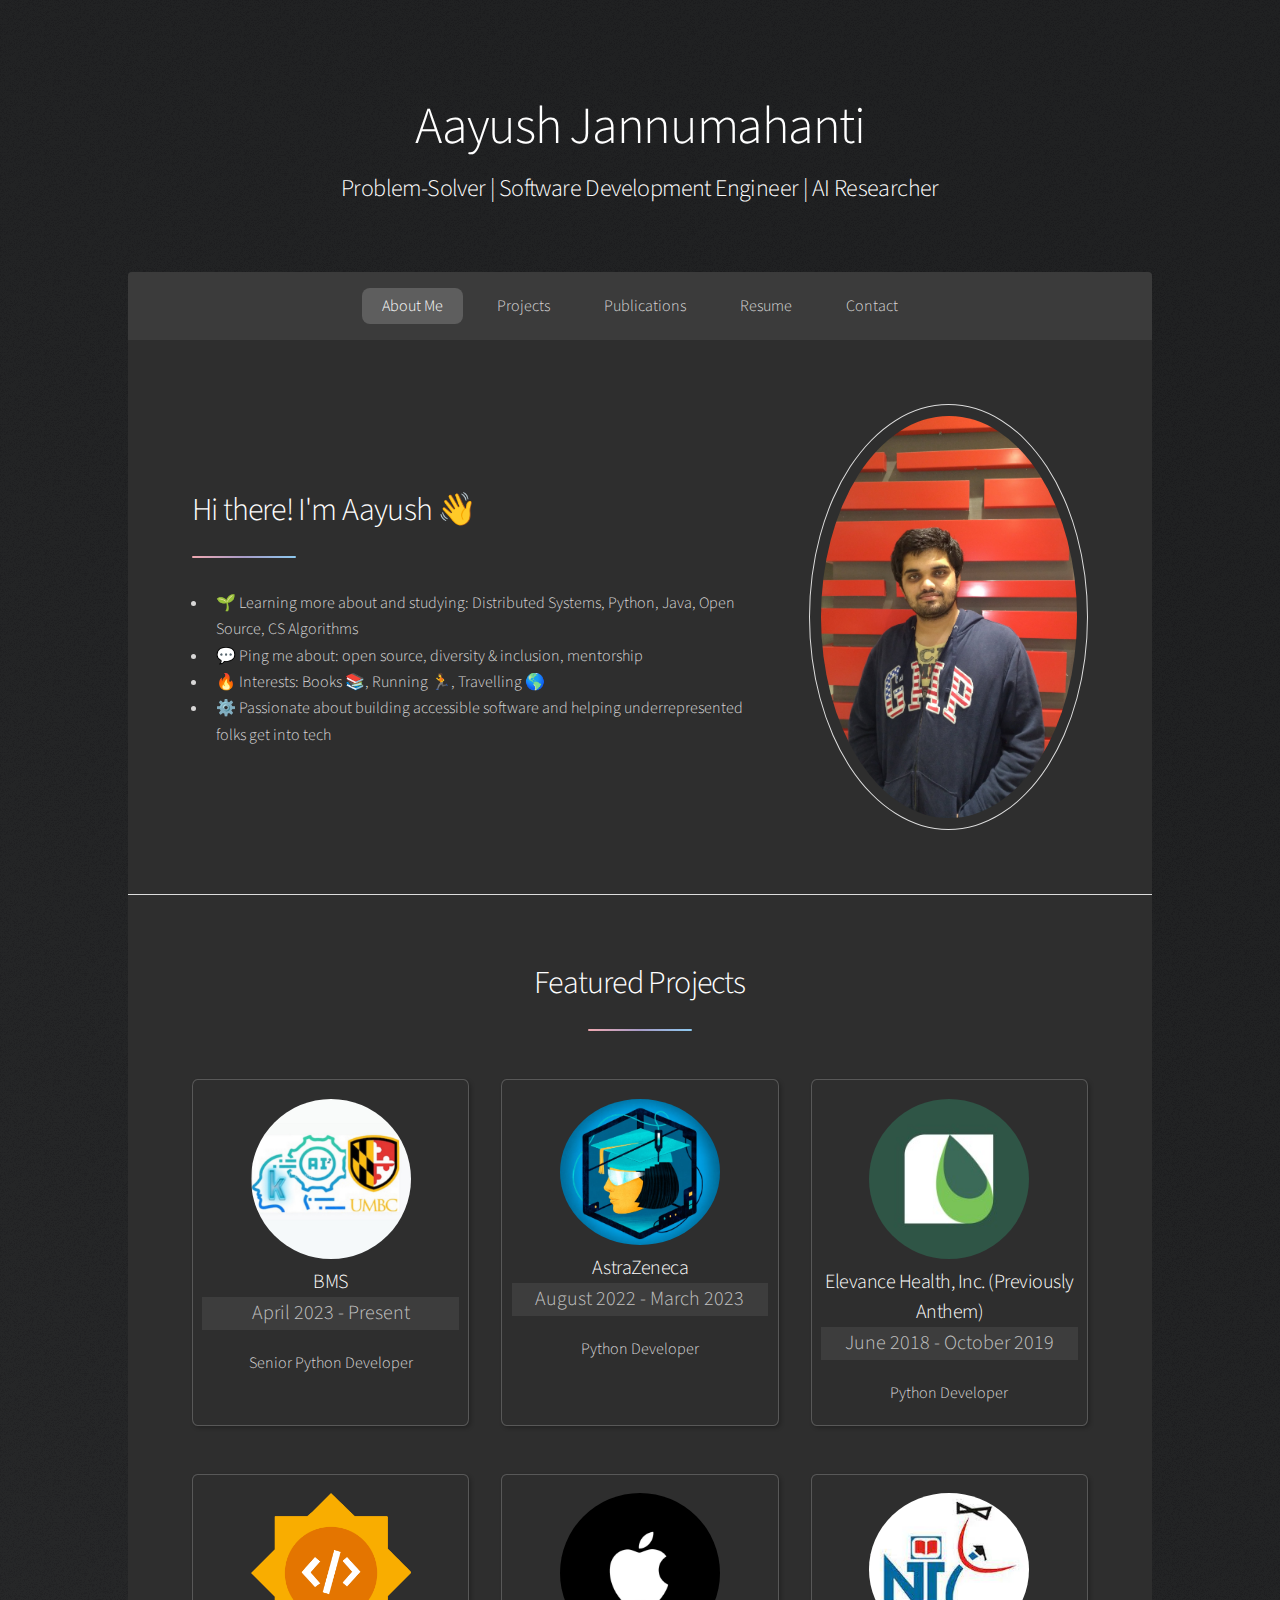
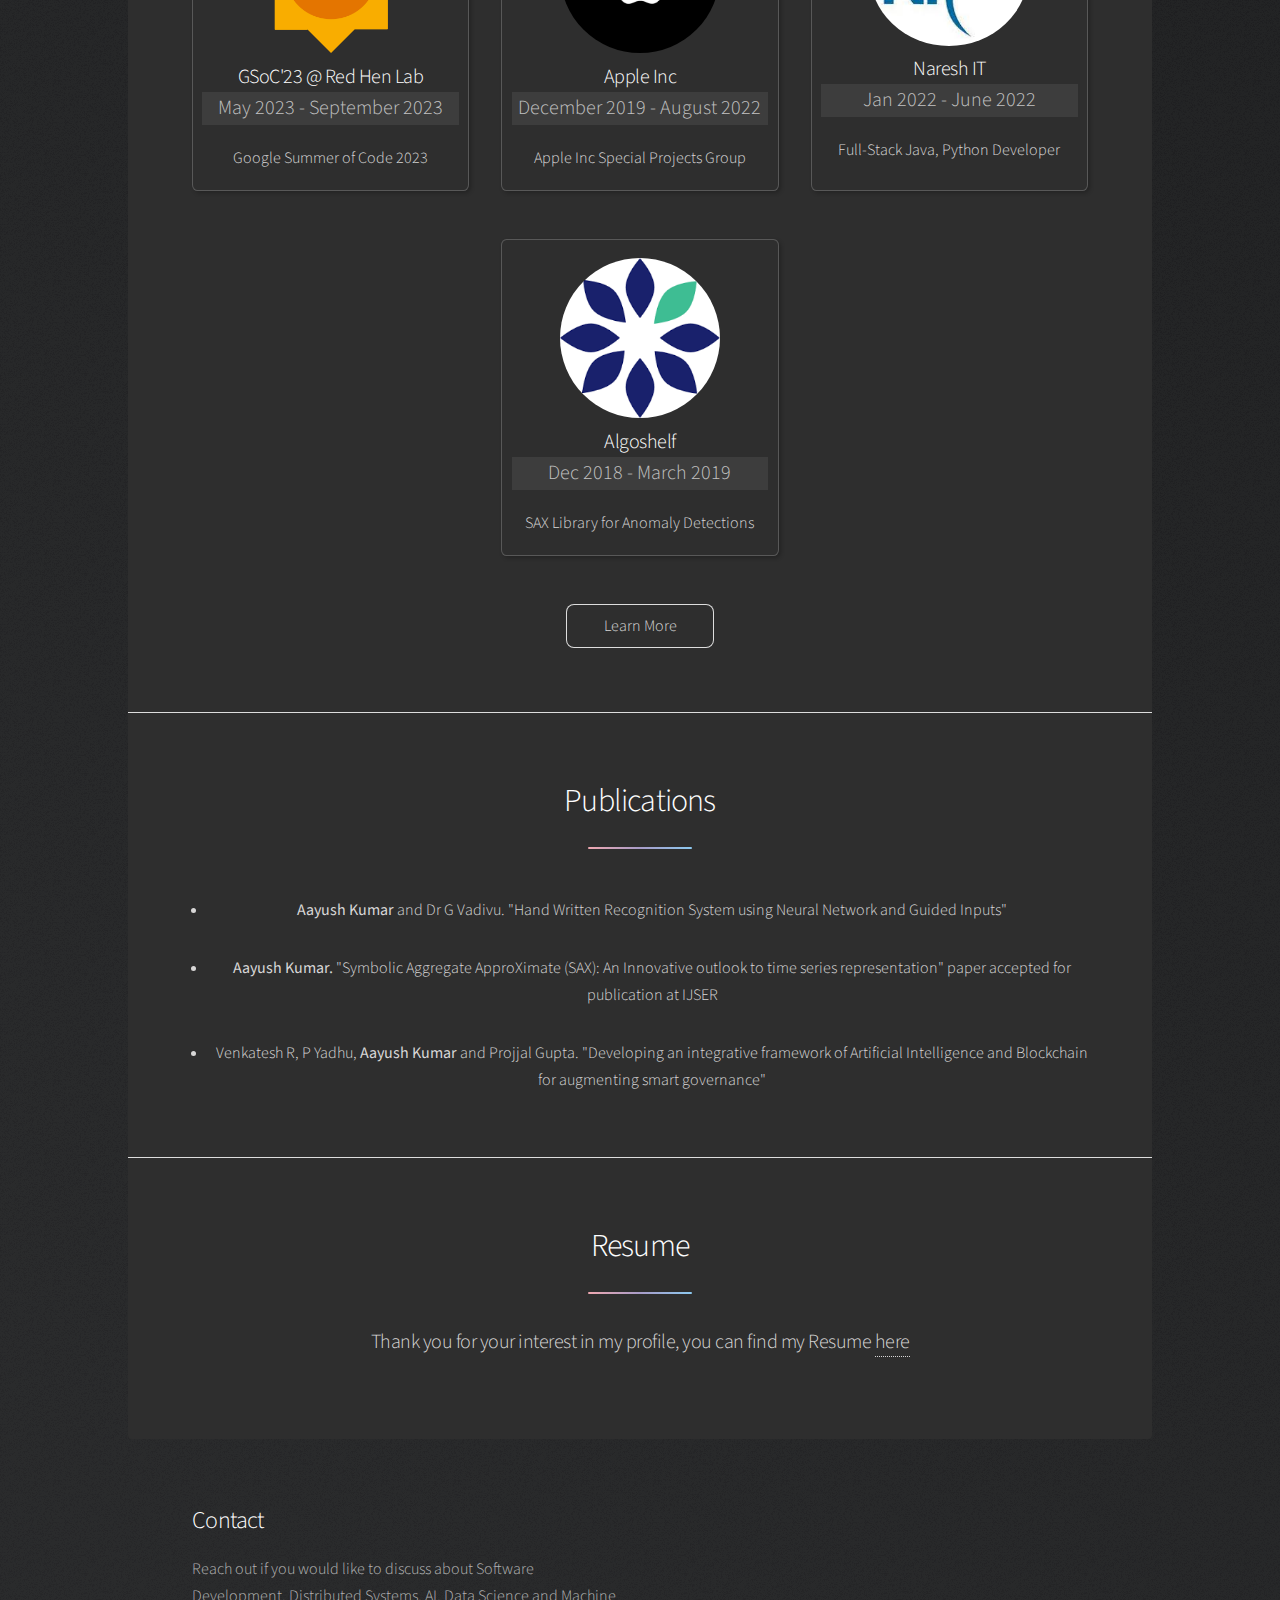
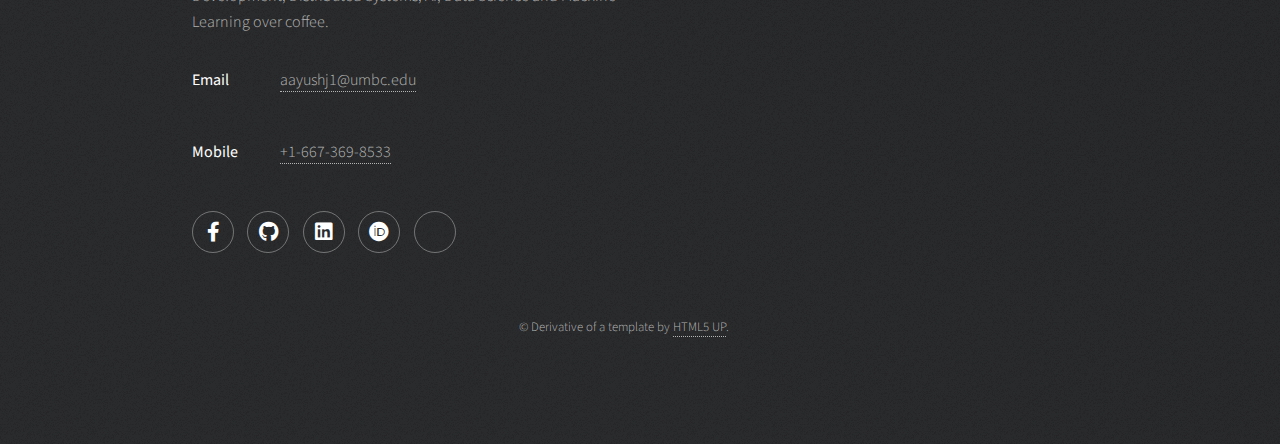
==== commit 1946c14e: "Update index.html" ====
--- a/index.html
+++ b/index.html
@@ -69,23 +69,23 @@
 									<!--KAI2-->
 									<li onclick="document.getElementById('kai2').style.display='block'">
 										<span class='image'><img src="images/kai2/kai2.jpg" height:10px width=10px alt="" /></span>
-										<h3>Knowledge Infused AI and Inference</h3>
-										<p id="timeframe">January 2023 - Present</p>
-										<p>Graduate Research Student</p>
+										<h3>BMS</h3>
+										<p id="timeframe">April 2023 - Present</p>
+										<p>Senior Python Developer</p>
 										</li>
 									<!--CREM-->
 									<li onclick="document.getElementById('crem').style.display='block'">
 										<span class='image'><img src="images/crem/crem.png" height:10px width=10px alt="" /></span>
-										<h3>Center for Research in Emergent Manufacturing</h3>
-										<p id="timeframe">February 2024 - August 2024</p>
-										<p>Graduate Research Assistant</p>
+										<h3>AstraZeneca</h3></h3>
+										<p id="timeframe">August 2022 - March 2023</p>
+										<p>Python Developer</p>
 										</li>
 									<!--Astek Diagnostics Inc-->
 									<li onclick="document.getElementById('astekdx').style.display='block'">
 										<span class='image'><img src="images/astekdx/astek.jpeg" height:10px width=10px alt="" /></span>
-										<h3>Astek Diagnostics Inc</h3>
-										<p id="timeframe">December 2023 - January 2024</p>
-										<p>Software Engineer</p>
+										<h3>Elevance Health, Inc. (Previously Anthem)</h3>
+										<p id="timeframe">June 2018 - October 2019</p>
+										<p>Python Developer</p>
 										</li>
 									<!--GSoC'23-->
 									<li onclick="document.getElementById('gsoc').style.display='block'">
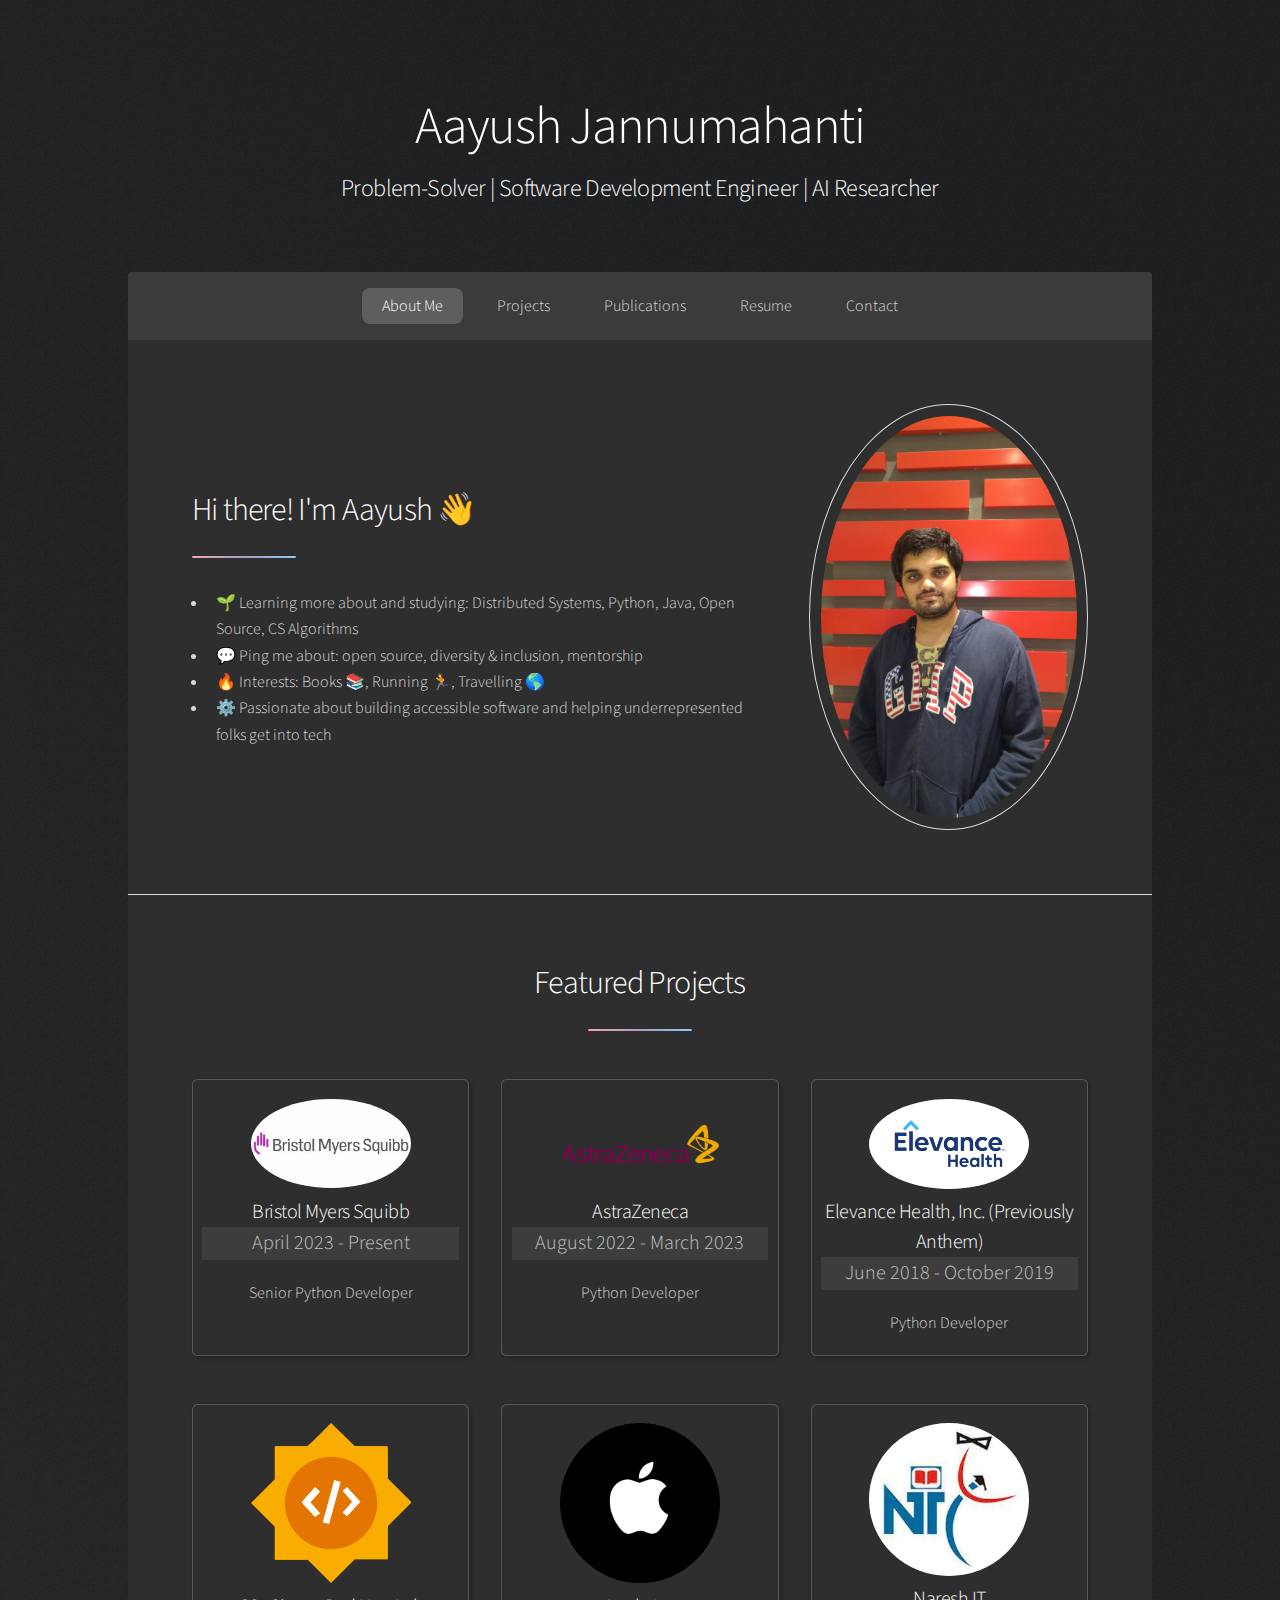
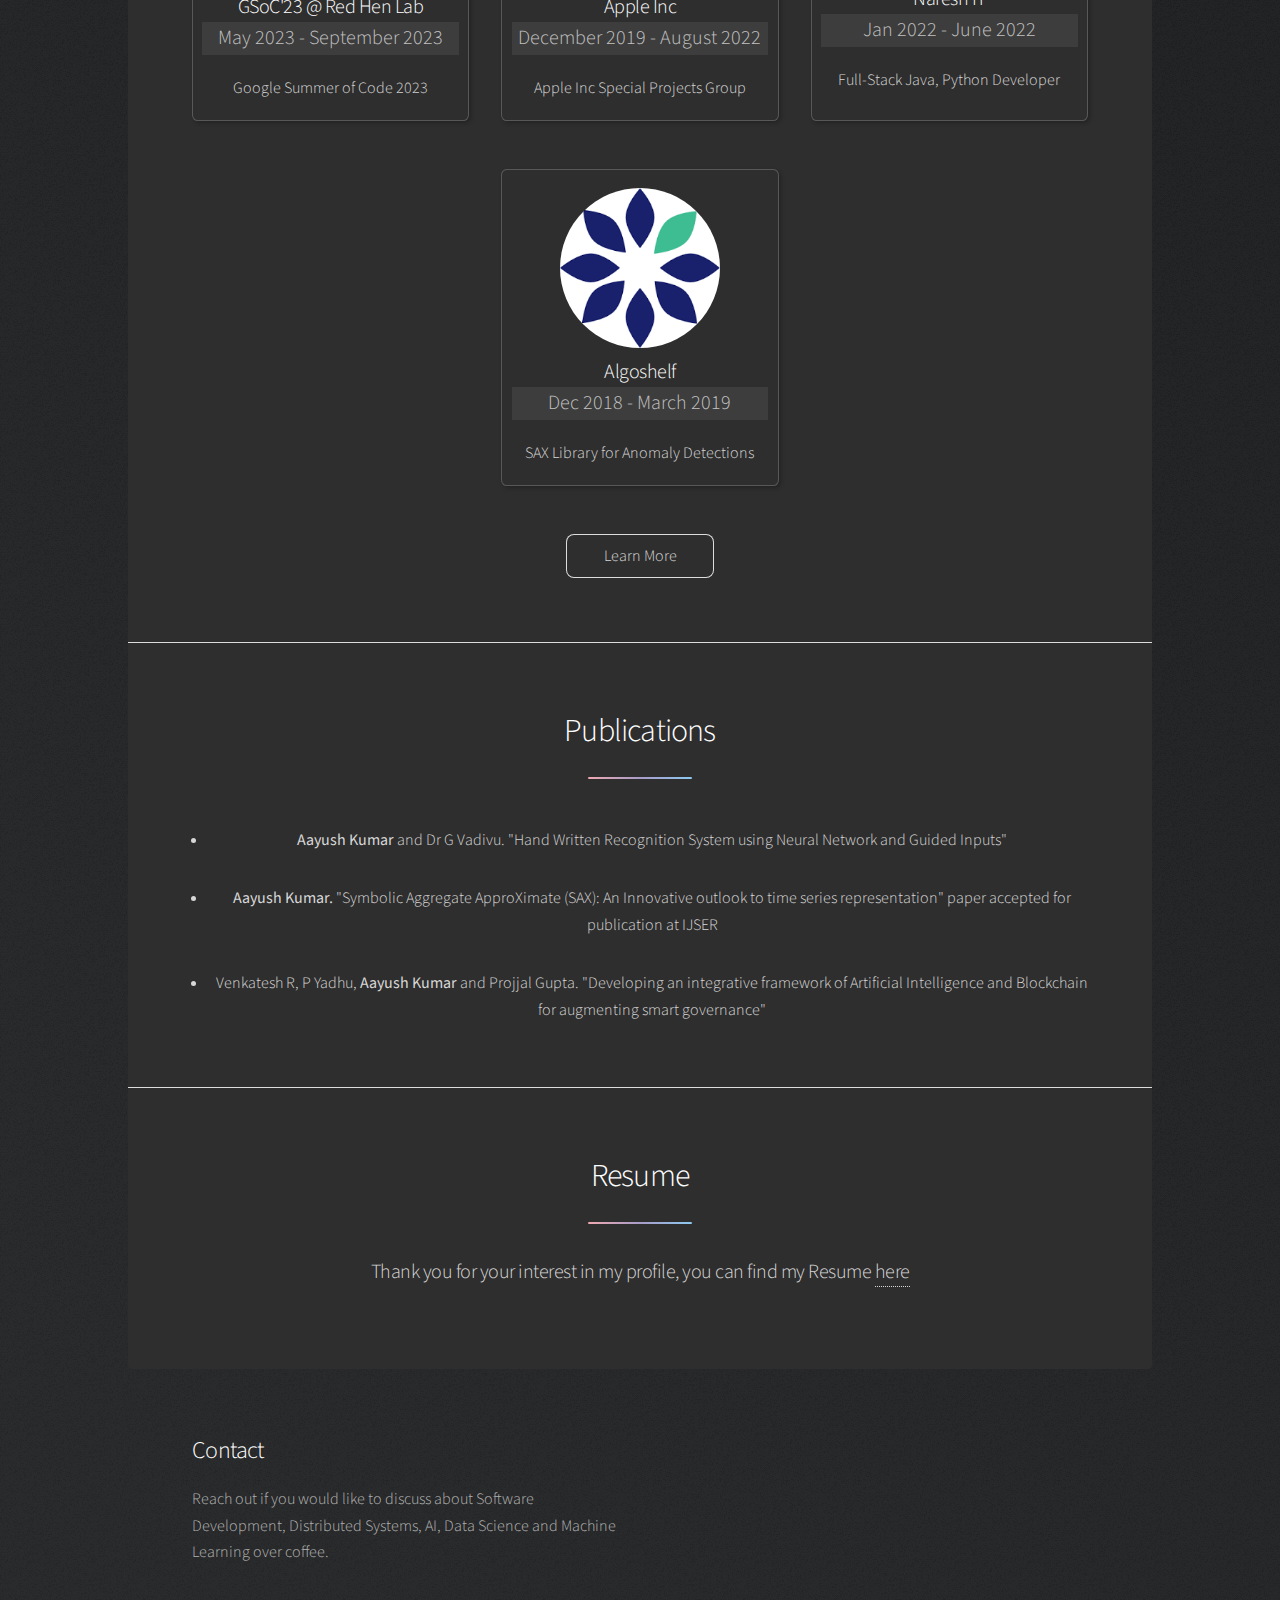
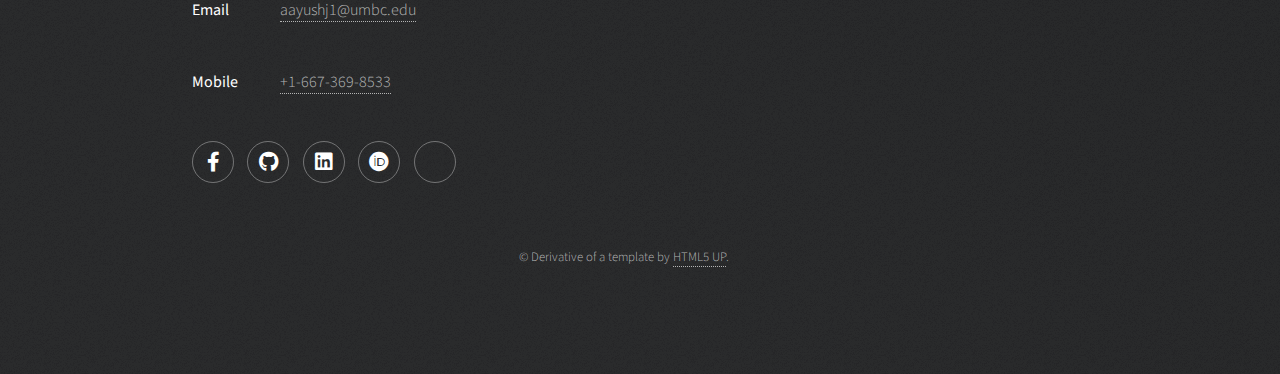
==== commit 022ff2cb: "Update index.html" ====
--- a/index.html
+++ b/index.html
@@ -68,21 +68,21 @@
 								<ul class="features">
 									<!--KAI2-->
 									<li onclick="document.getElementById('kai2').style.display='block'">
-										<span class='image'><img src="images/kai2/kai2.jpg" height:10px width=10px alt="" /></span>
-										<h3>BMS</h3>
+										<span class='image'><img src="images/bms/bms.jpeg" height:10px width=10px alt="" /></span>
+										<h3>Bristol Myers Squibb</h3>
 										<p id="timeframe">April 2023 - Present</p>
 										<p>Senior Python Developer</p>
 										</li>
 									<!--CREM-->
 									<li onclick="document.getElementById('crem').style.display='block'">
-										<span class='image'><img src="images/crem/crem.png" height:10px width=10px alt="" /></span>
+										<span class='image'><img src="images/astrazeneca/astrazeneca.png" height:10px width=10px alt="" /></span>
 										<h3>AstraZeneca</h3></h3>
 										<p id="timeframe">August 2022 - March 2023</p>
 										<p>Python Developer</p>
 										</li>
 									<!--Astek Diagnostics Inc-->
 									<li onclick="document.getElementById('astekdx').style.display='block'">
-										<span class='image'><img src="images/astekdx/astek.jpeg" height:10px width=10px alt="" /></span>
+										<span class='image'><img src="images/anthem/anthem.png" height:10px width=10px alt="" /></span>
 										<h3>Elevance Health, Inc. (Previously Anthem)</h3>
 										<p id="timeframe">June 2018 - October 2019</p>
 										<p>Python Developer</p>
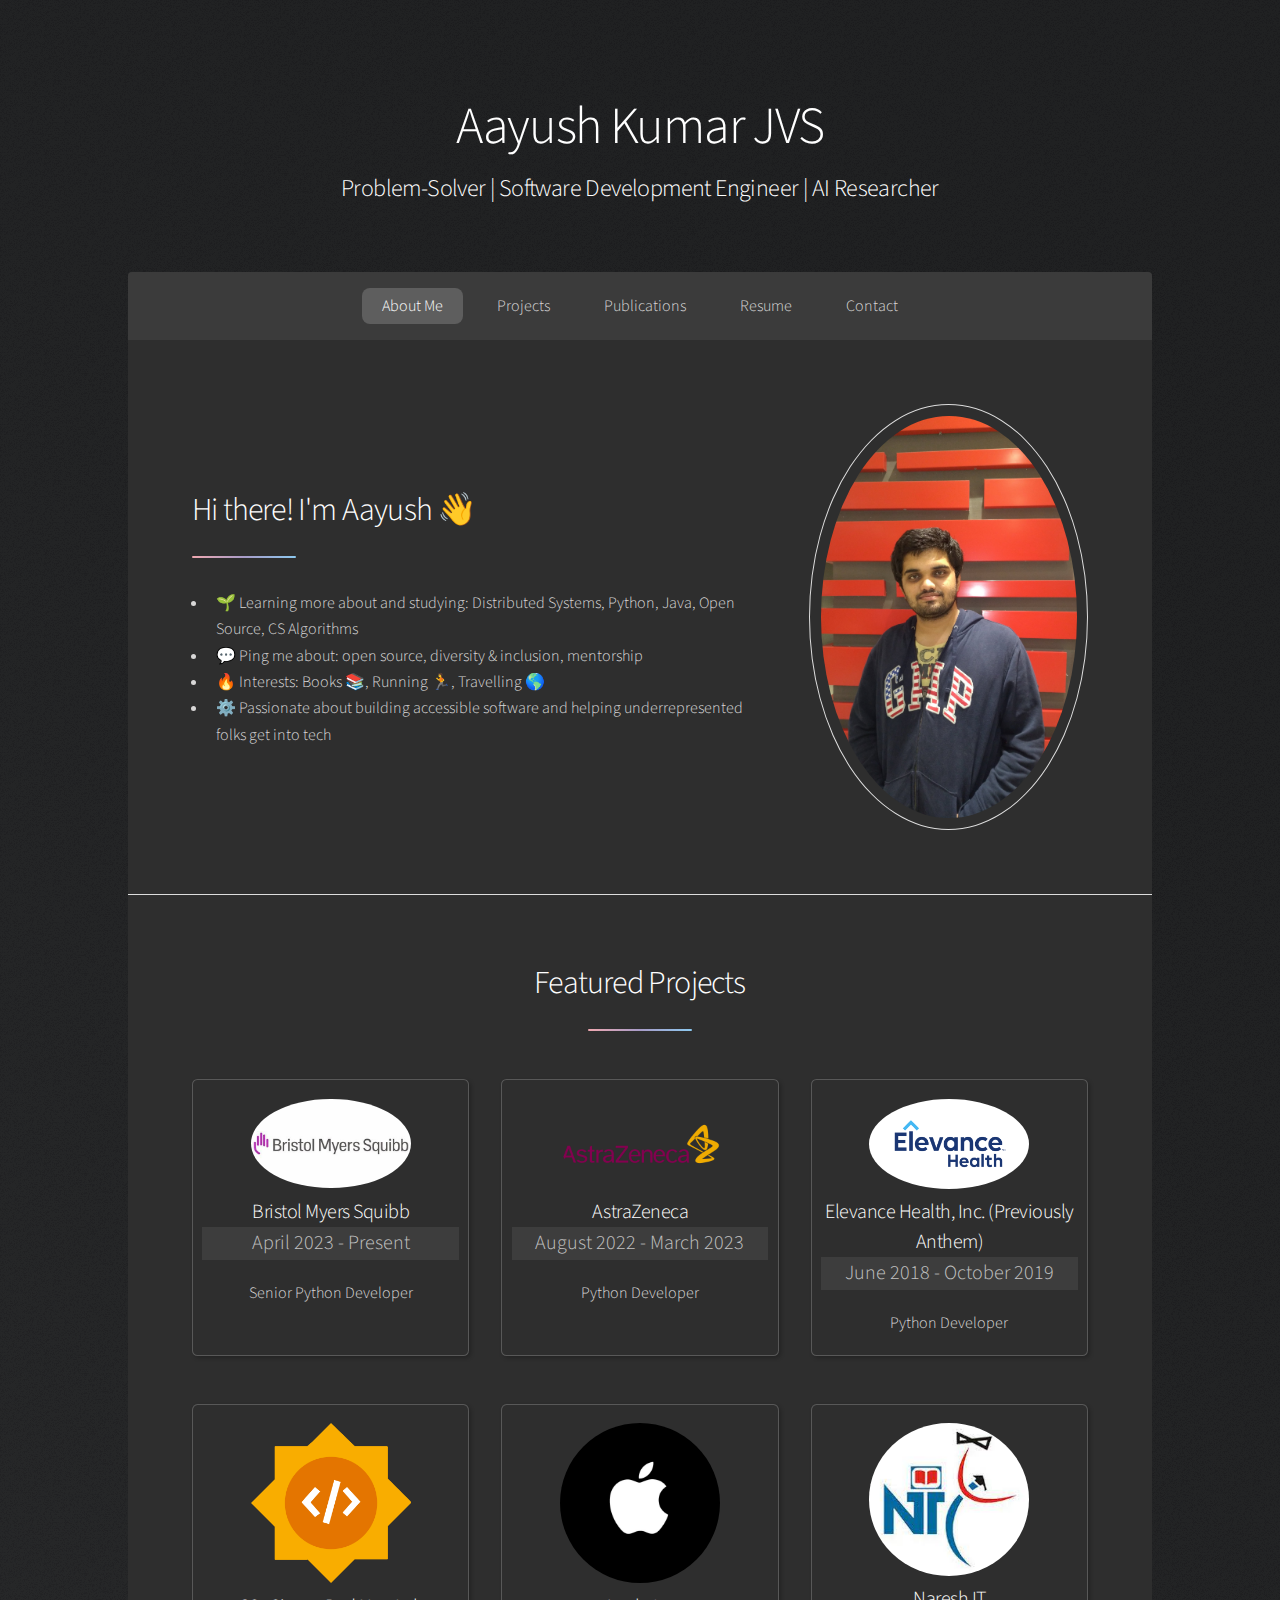
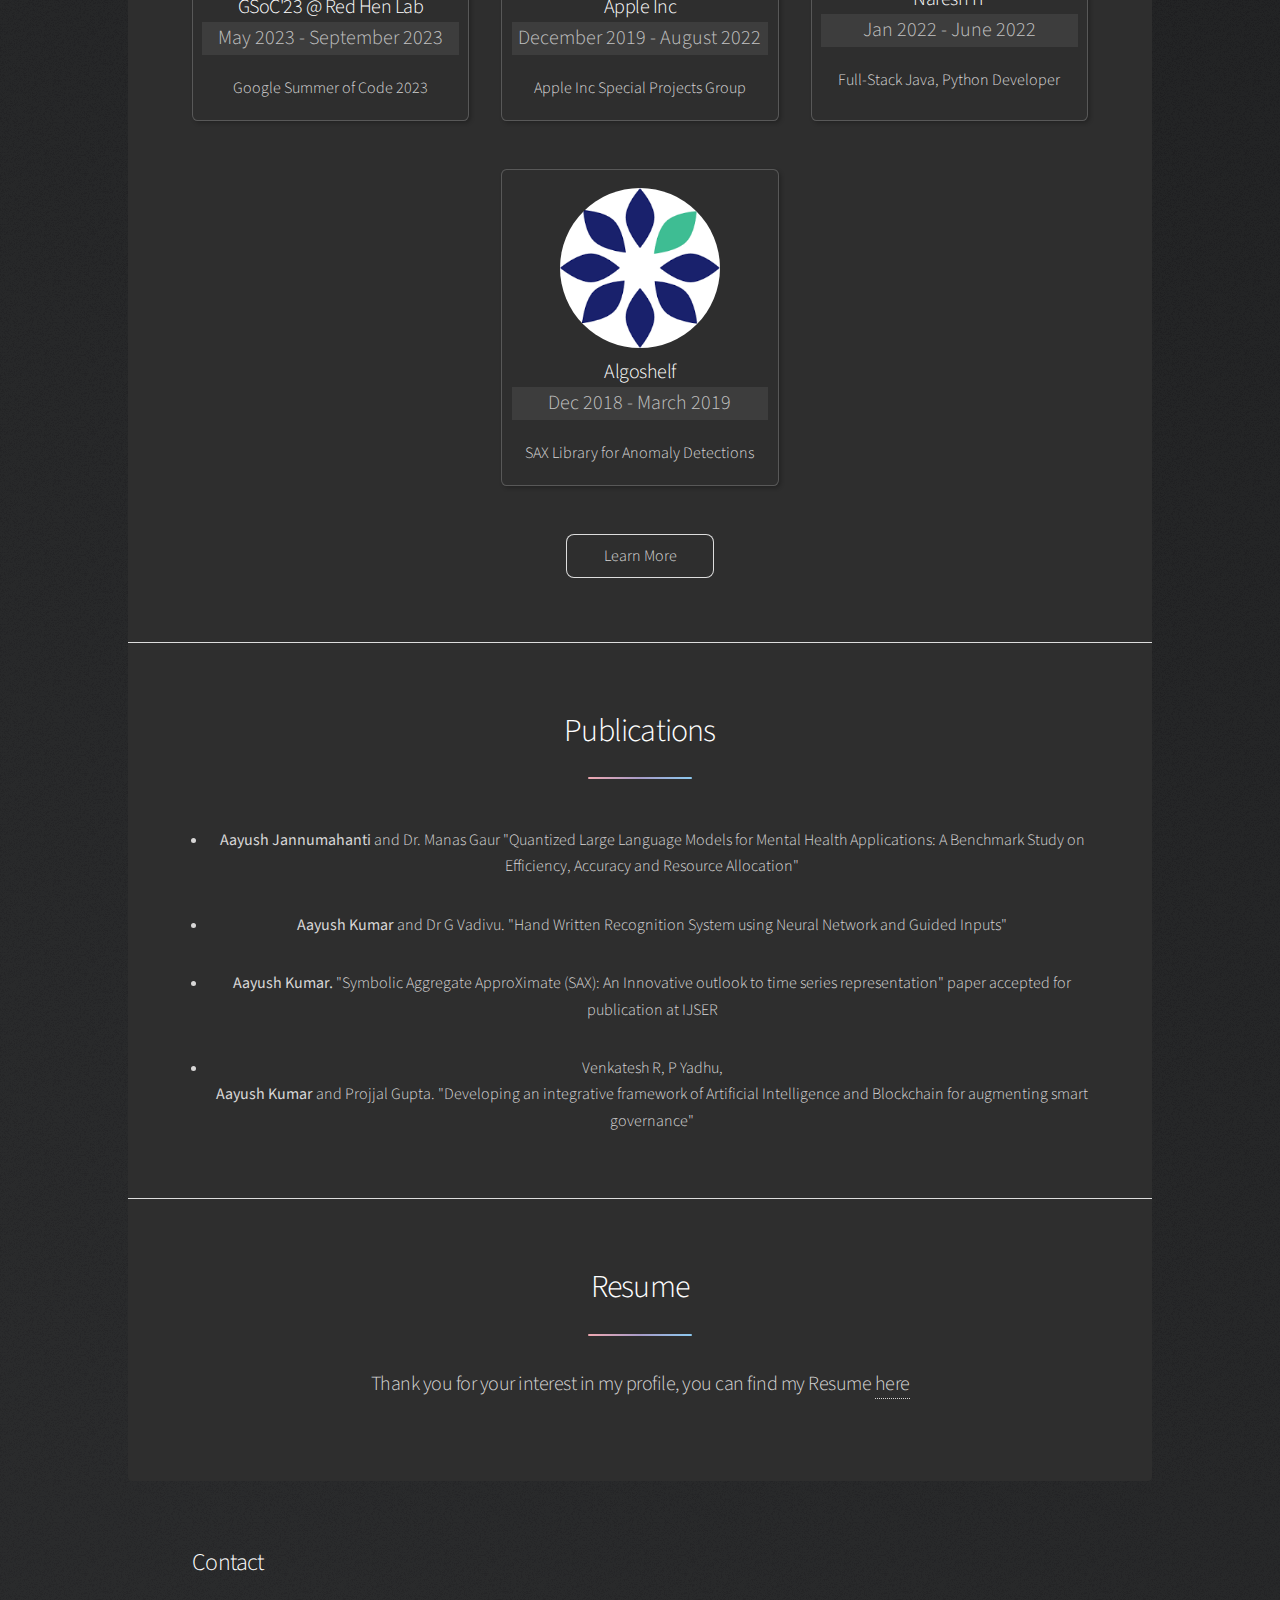
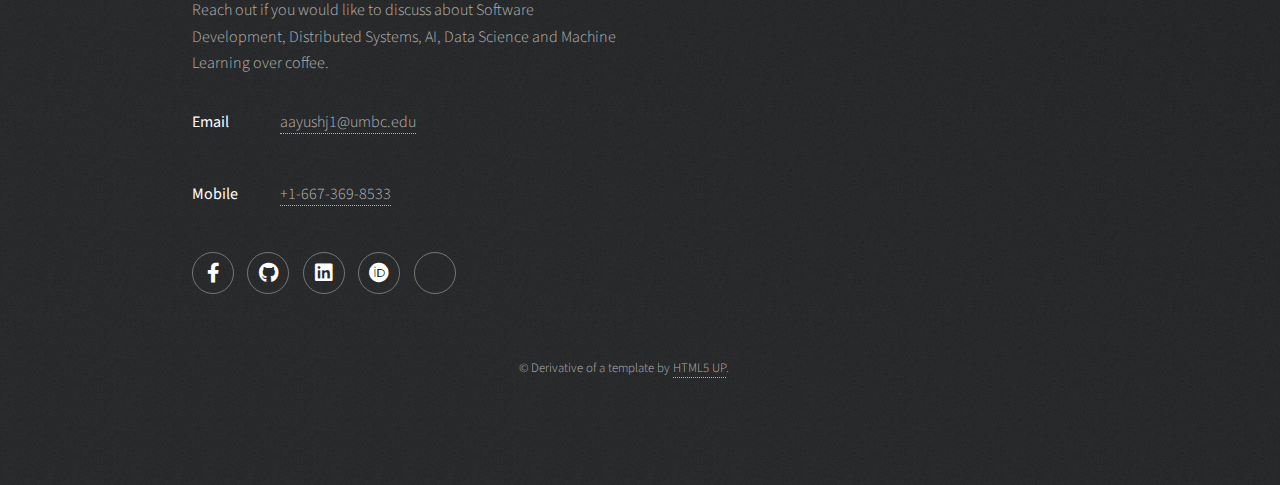
==== commit 4c422fcf: "Update index.html" ====
--- a/index.html
+++ b/index.html
@@ -5,7 +5,7 @@
 -->
 <html>
 	<head>
-		<title>Aayush Kumar JVS | Portfolio</title>
+		<title>Aayush | Portfolio</title>
 		<meta charset="utf-8" />
 		<meta name="viewport" content="width=device-width, initial-scale=1, user-scalable=no" />
 		<link rel="stylesheet" href="assets/css/main.css" />
@@ -20,7 +20,7 @@
 				<!-- Header -->
 					<header id="header" class="alt">
 					<!---	<span class="logo"><img src="images/logo.svg" alt="" /></span>-->
-						<h1>Aayush Jannumahanti</h1>
+						<h1>Aayush Kumar JVS</h1>
 						<h2>Problem-Solver | Software Development Engineer | AI Researcher</h2>
 					<!--	<p>Just another free, fully responsive site template<br />
 						built by <a href="https://x.com/Aayushkumarjvs">@Aayushkumarjvs</a> for <a href="https://html5up.net">HTML5 UP</a>.</p>-->
@@ -272,11 +272,14 @@
 								</header>
 								<ul class="text-align: justify">
 									<li class="style1">
+										<p><strong>Aayush Jannumahanti</strong> and Dr. Manas Gaur "Quantized Large Language Models for Mental Health Applications: A Benchmark Study on Efficiency, Accuracy and Resource Allocation"</p>
+									</li>
+									<li class="style2">
 										<p><strong>Aayush Kumar</strong> and Dr G Vadivu. "Hand Written Recognition System using Neural Network and Guided Inputs"</p>
 									</li>
-									<li class="style2"><p><strong>Aayush Kumar. </strong>  "Symbolic Aggregate ApproXimate (SAX): An Innovative outlook to time series representation" paper accepted for publication at IJSER</p> 
+									<li class="style3"><p><strong>Aayush Kumar. </strong>  "Symbolic Aggregate ApproXimate (SAX): An Innovative outlook to time series representation" paper accepted for publication at IJSER</p> 
 									</li>
-									<li class="style3">Venkatesh R, P Yadhu,  <strong>Aayush Kumar</strong> and Projjal Gupta. "Developing an integrative framework of Artificial Intelligence and Blockchain for augmenting smart governance"
+									<li class="style4">Venkatesh R, P Yadhu, <p><strong>Aayush Kumar</strong> and Projjal Gupta. "Developing an integrative framework of Artificial Intelligence and Blockchain for augmenting smart governance"</p></li>
 									<!--</li>
 									<li class="style4">
 									</li>
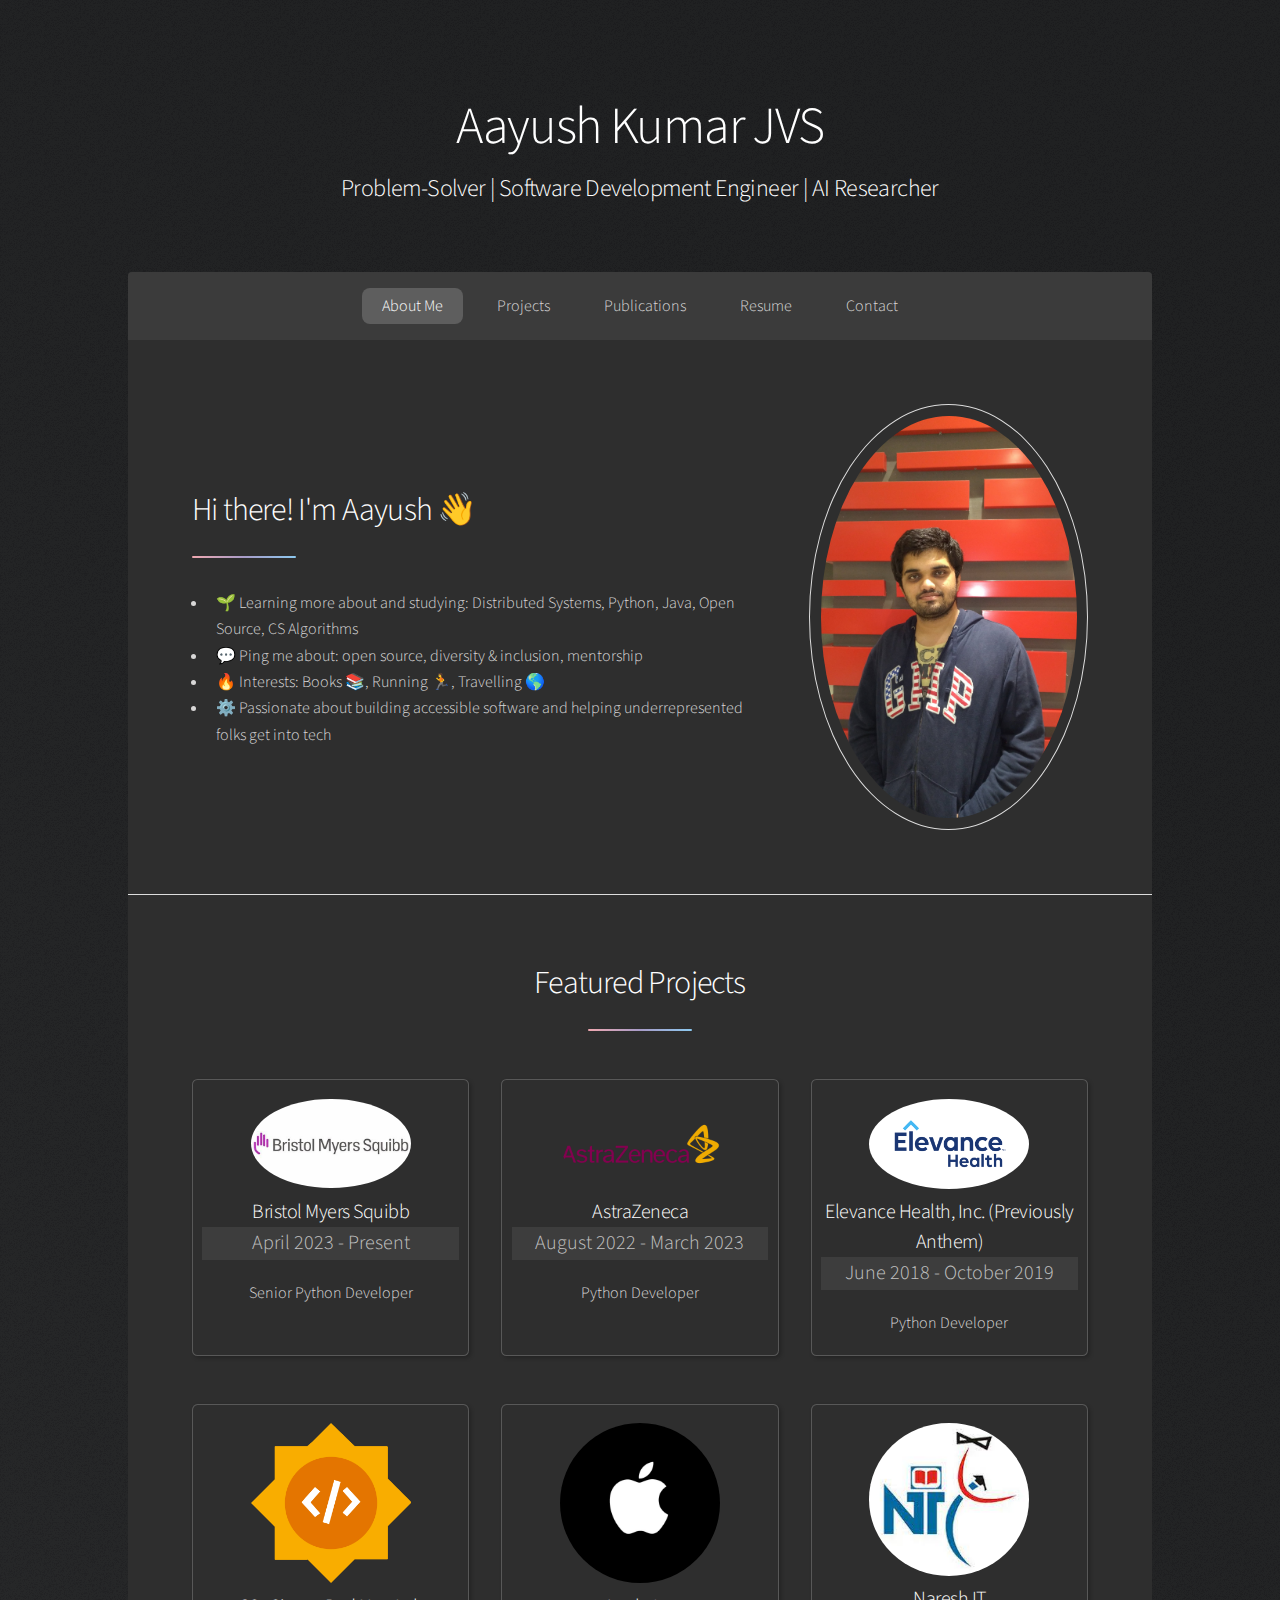
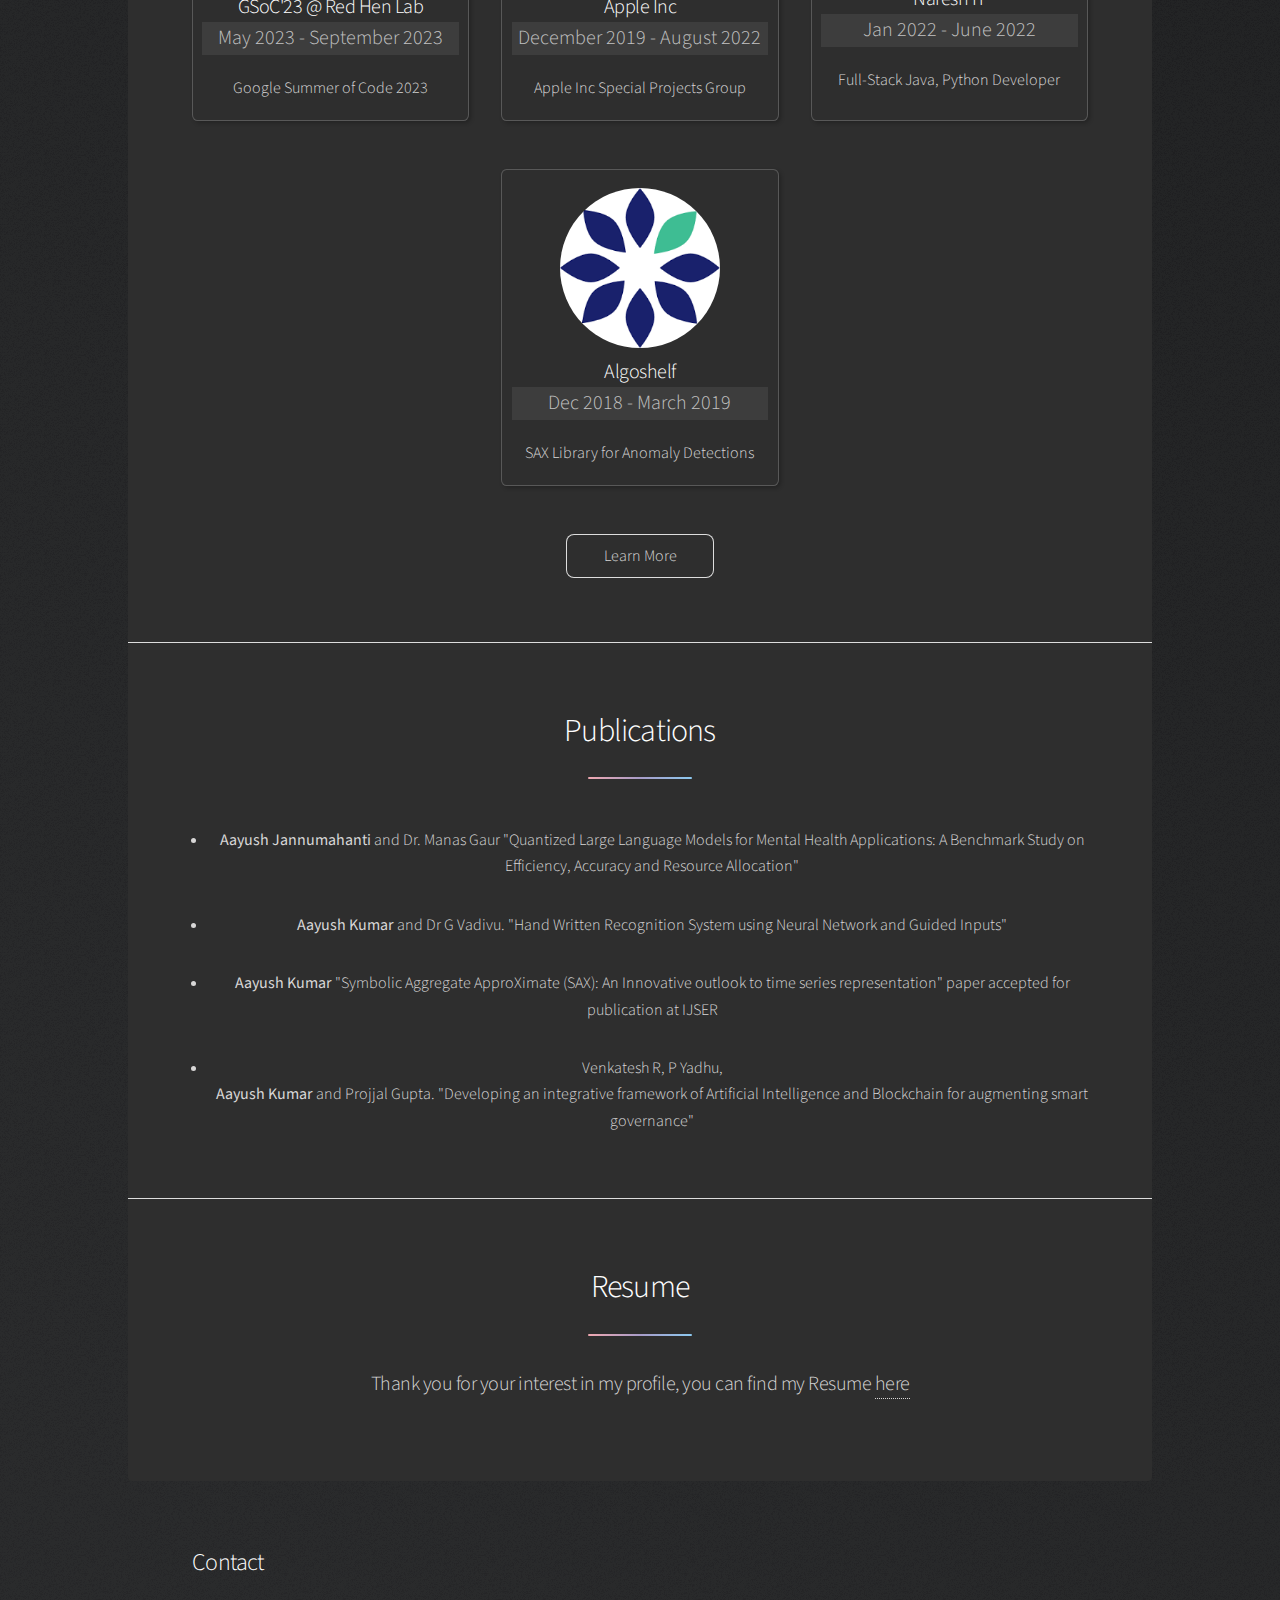
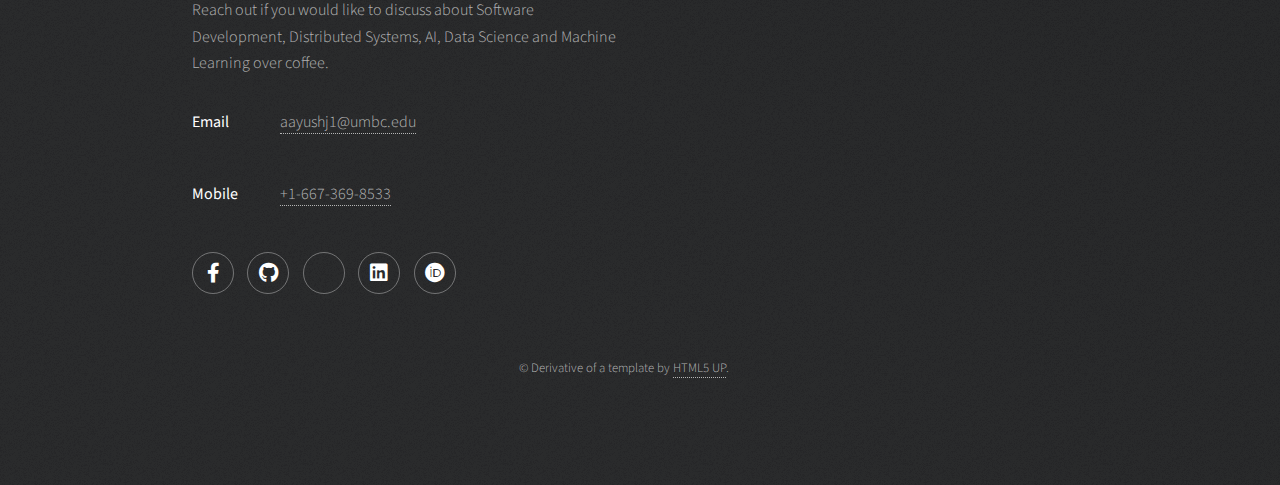
==== commit 84f56703: "Update index.html" ====
--- a/index.html
+++ b/index.html
@@ -277,7 +277,7 @@
 									<li class="style2">
 										<p><strong>Aayush Kumar</strong> and Dr G Vadivu. "Hand Written Recognition System using Neural Network and Guided Inputs"</p>
 									</li>
-									<li class="style3"><p><strong>Aayush Kumar. </strong>  "Symbolic Aggregate ApproXimate (SAX): An Innovative outlook to time series representation" paper accepted for publication at IJSER</p> 
+									<li class="style3"><p><strong>Aayush Kumar</strong>  "Symbolic Aggregate ApproXimate (SAX): An Innovative outlook to time series representation" paper accepted for publication at IJSER</p> 
 									</li>
 									<li class="style4">Venkatesh R, P Yadhu, <p><strong>Aayush Kumar</strong> and Projjal Gupta. "Developing an integrative framework of Artificial Intelligence and Blockchain for augmenting smart governance"</p></li>
 									<!--</li>
@@ -329,9 +329,9 @@
 							<ul class="icons">
 								<li><a href="https://www.facebook.com/aayushkumarjvs" class="icon brands fa-facebook-f alt"><span class="label">Facebook</span></a></li>
 								<li><a href="https://github.com/aayushkumarjvs" class="icon brands fa-github alt"><span class="label">GitHub</span></a></li>
+								<li><a href="https://scholar.google.com/citations?authuser=2&user=UEuDPO0AAAAJ" class="icon brands fa-graduation-cap alt"><span class="label">Google Scholar</span></a></li>
 								<li><a href="https://www.linkedin.com/in/aayushj1/" class="icon brands fa-linkedin alt"><span class="label">LinkedIn</span></a></li>
 								<li><a href="https://orcid.org/0009-0009-5029-0476" class="icon brands fa-orcid alt"><span class="label">ORCID</span></a></li>
-								<li><a href="https://scholar.google.com/citations?authuser=2&user=UEuDPO0AAAAJ" class="icon brands fa-graduation-cap alt"><span class="label">Google Scholar</span></a></li>
 							</ul>
 						</section>
 						<p class="copyright">&copy; Derivative of a template by  <a href="https://html5up.net">HTML5 UP</a>.</p>
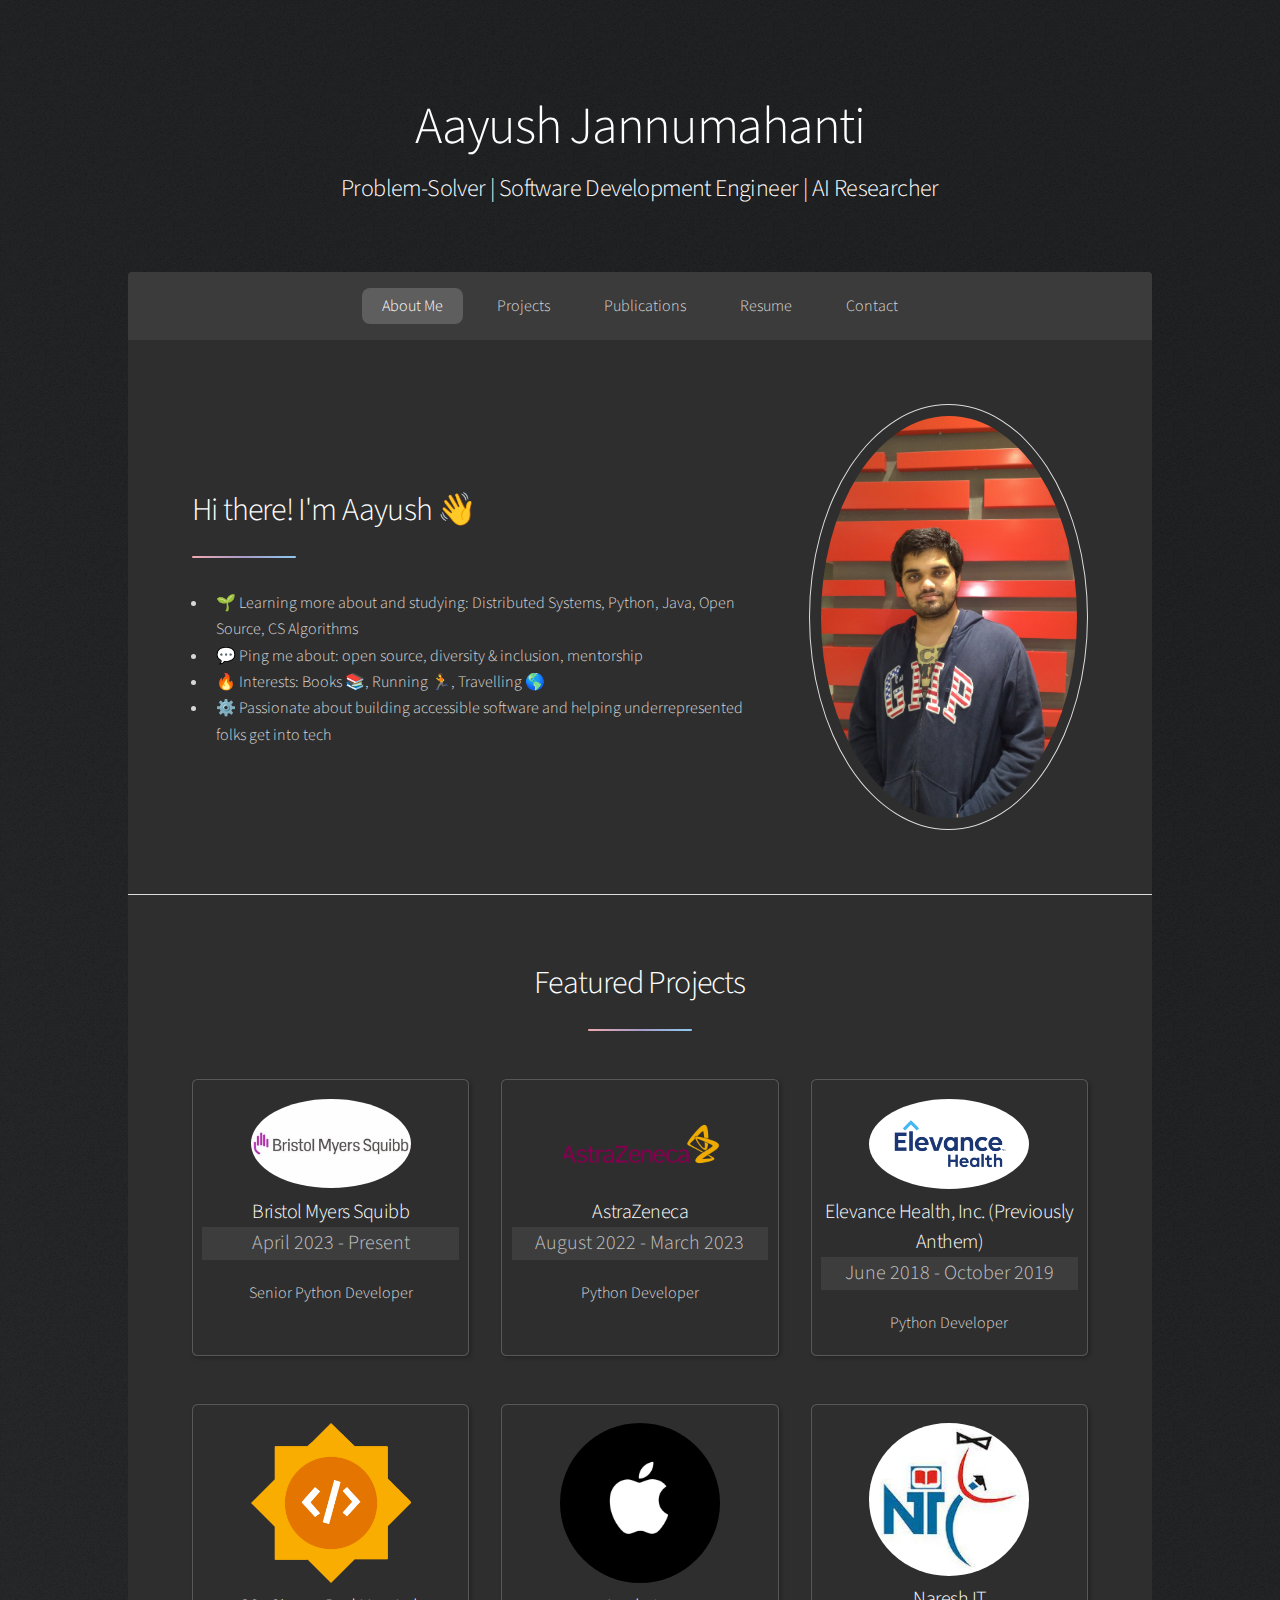
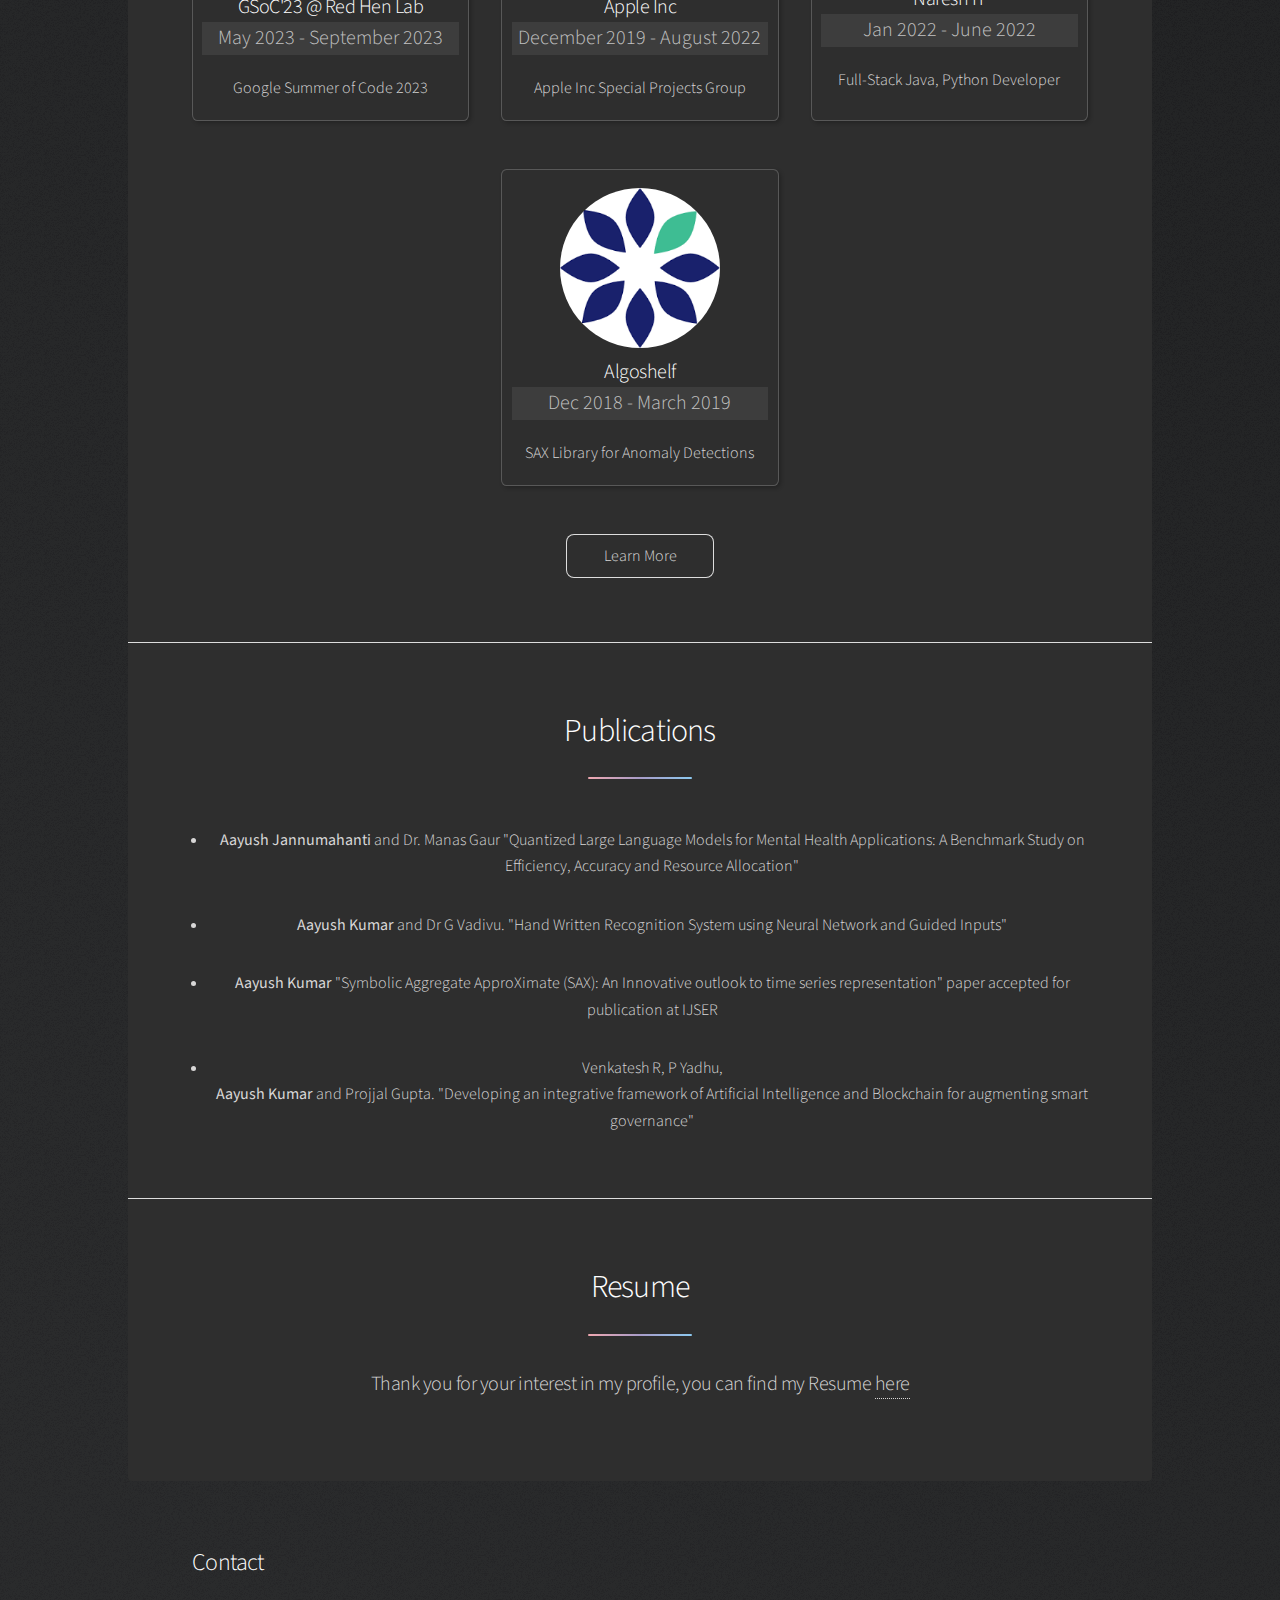
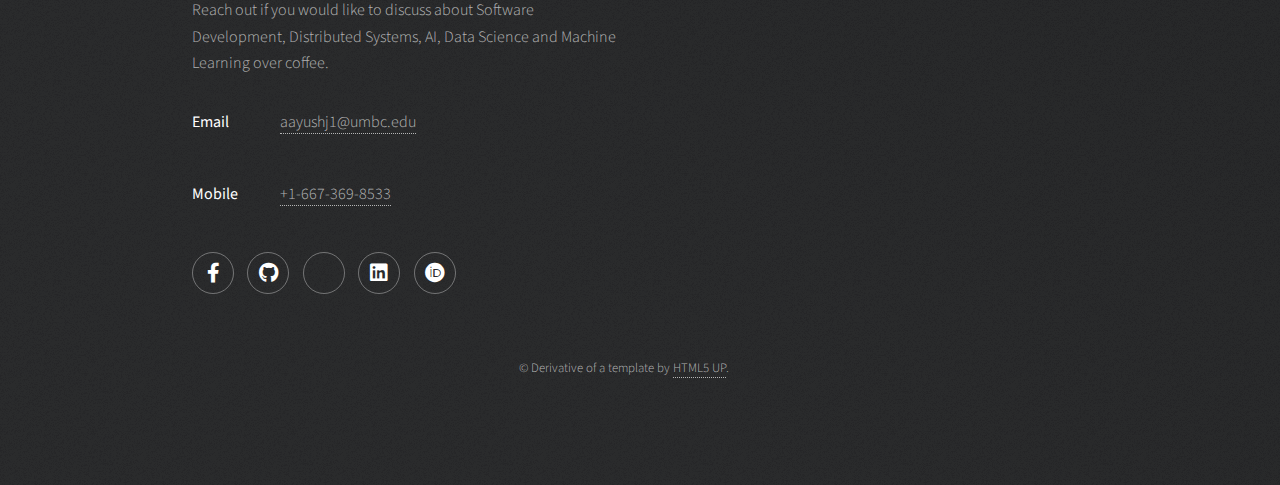
==== commit c0c8c1ea: "Update index.html" ====
--- a/index.html
+++ b/index.html
@@ -20,7 +20,7 @@
 				<!-- Header -->
 					<header id="header" class="alt">
 					<!---	<span class="logo"><img src="images/logo.svg" alt="" /></span>-->
-						<h1>Aayush Kumar JVS</h1>
+						<h1>Aayush Jannumahanti</h1>
 						<h2>Problem-Solver | Software Development Engineer | AI Researcher</h2>
 					<!--	<p>Just another free, fully responsive site template<br />
 						built by <a href="https://x.com/Aayushkumarjvs">@Aayushkumarjvs</a> for <a href="https://html5up.net">HTML5 UP</a>.</p>-->
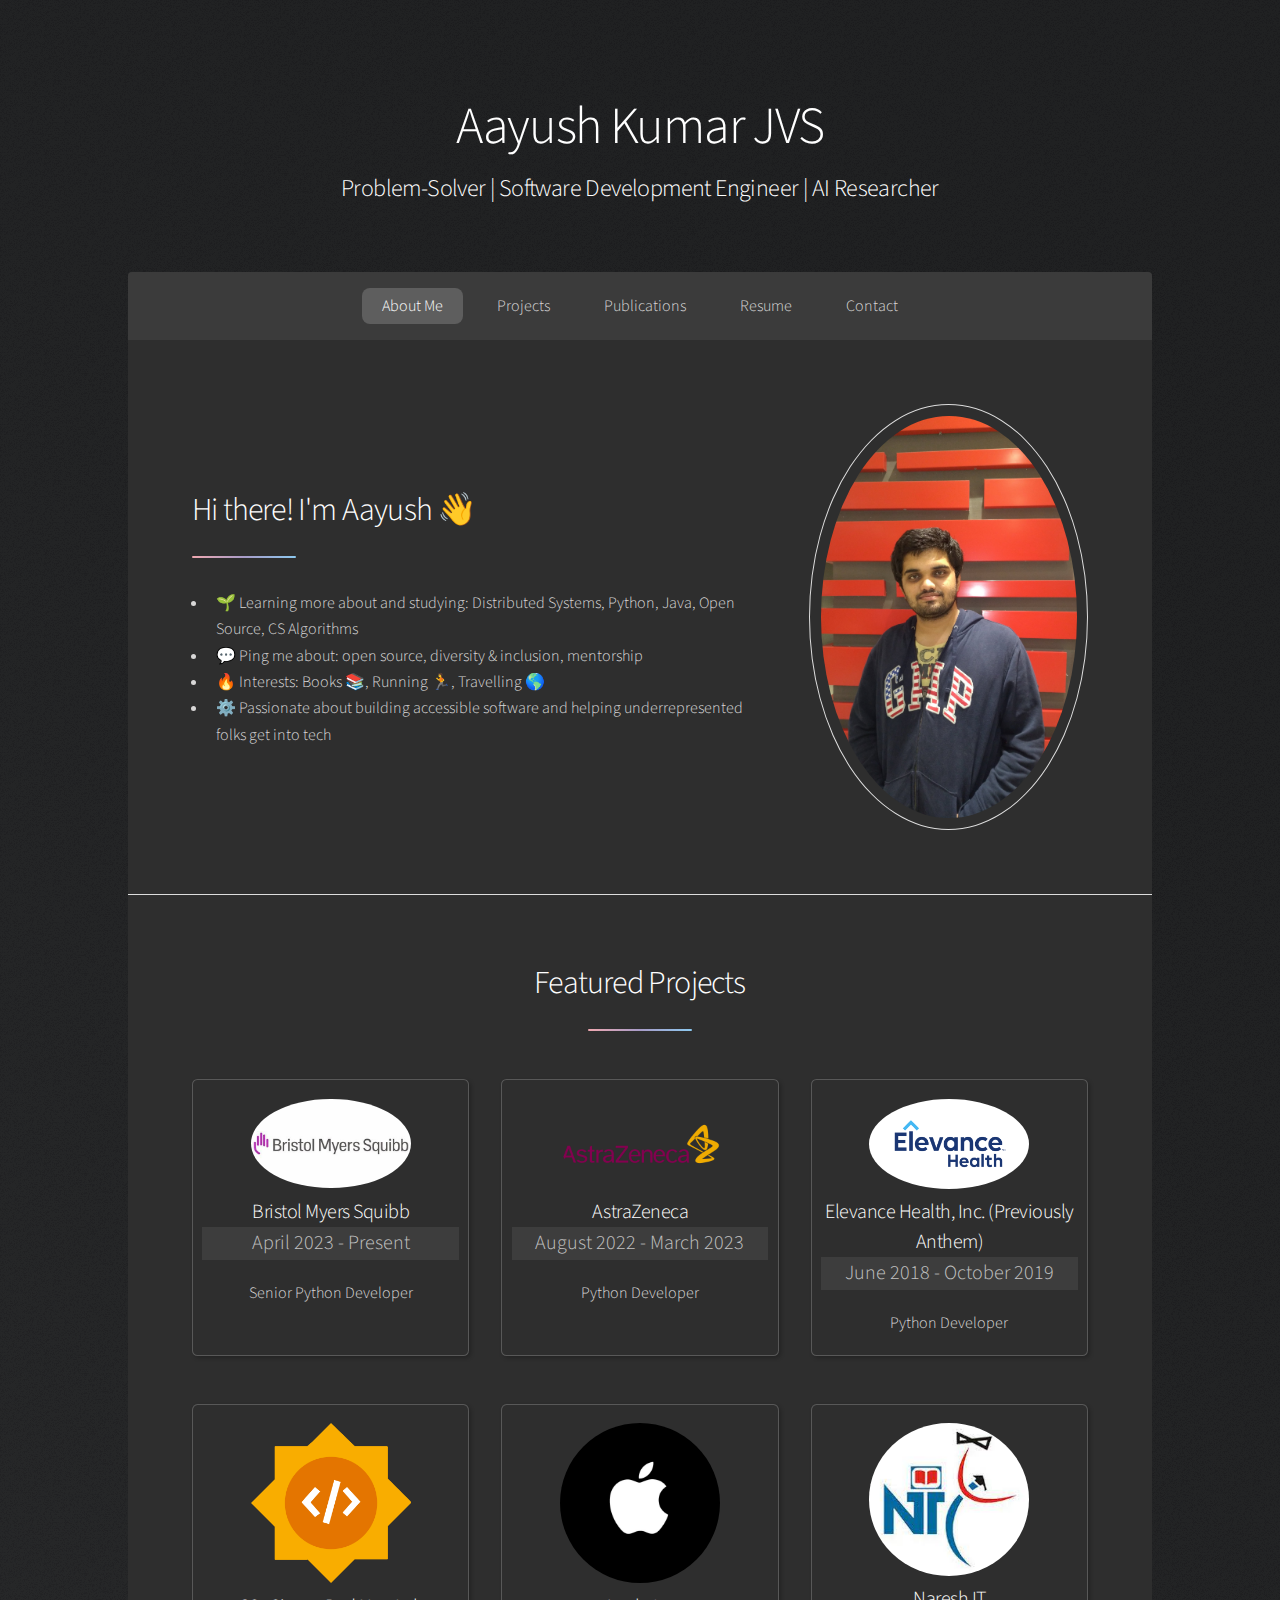
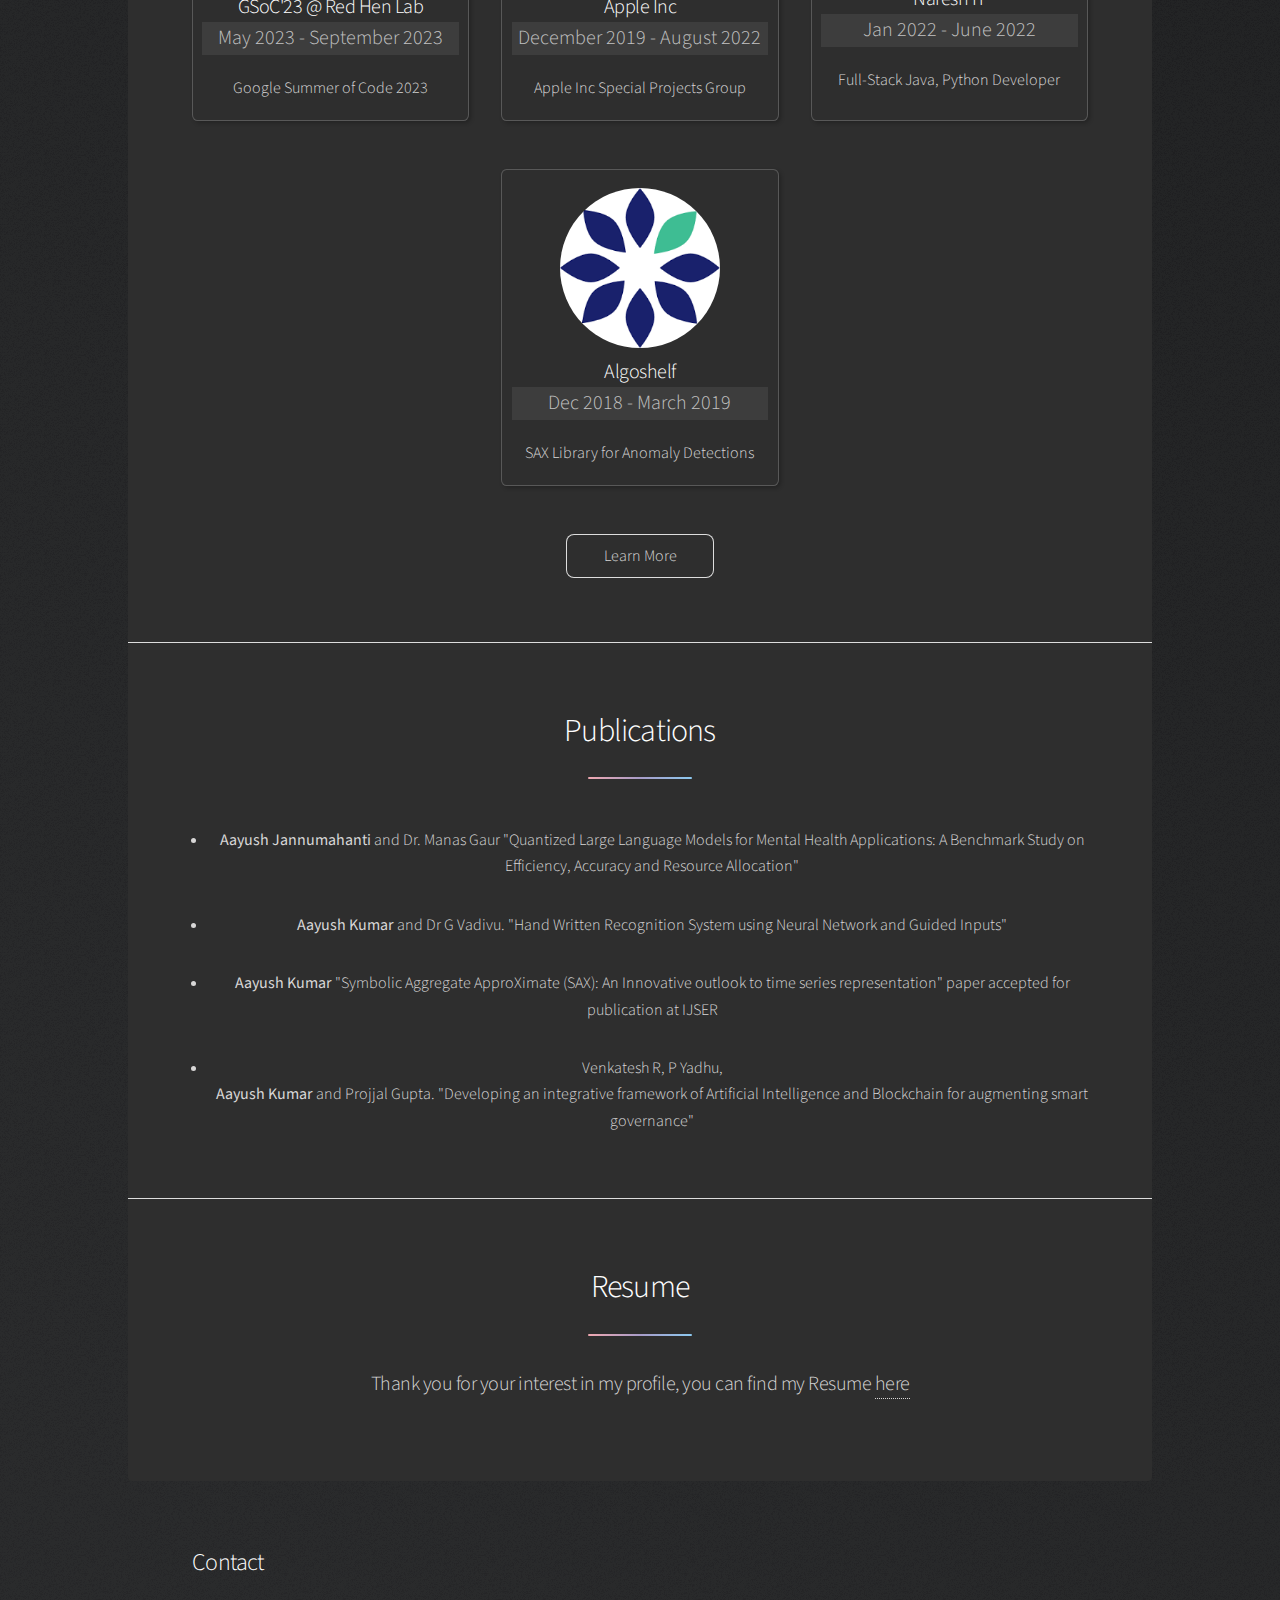
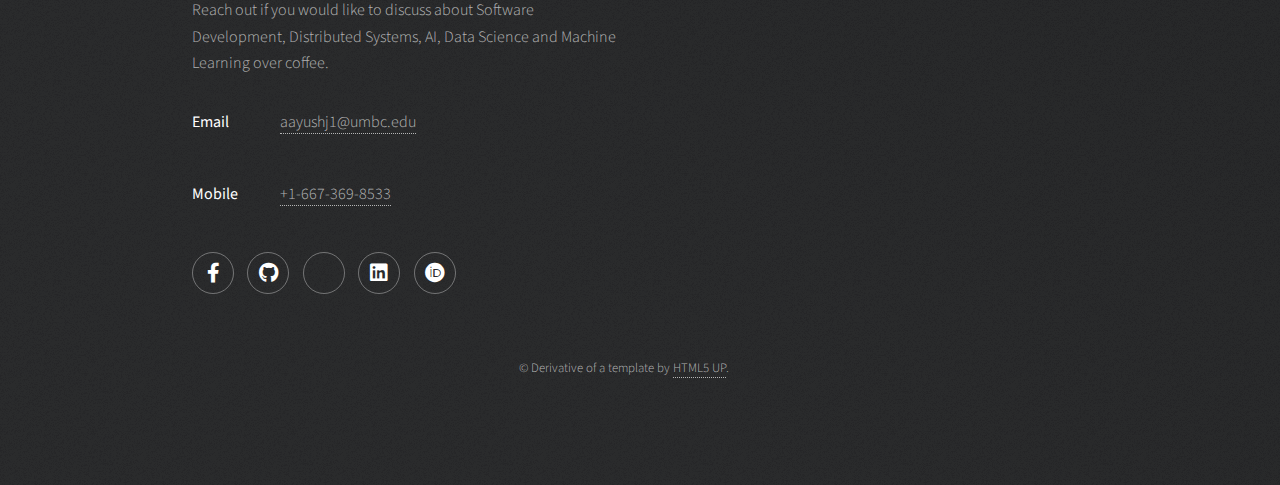
==== commit 10a37cdc: "Update index.html" ====
--- a/index.html
+++ b/index.html
@@ -20,7 +20,7 @@
 				<!-- Header -->
 					<header id="header" class="alt">
 					<!---	<span class="logo"><img src="images/logo.svg" alt="" /></span>-->
-						<h1>Aayush Jannumahanti</h1>
+						<h1>Aayush Kumar JVS</h1>
 						<h2>Problem-Solver | Software Development Engineer | AI Researcher</h2>
 					<!--	<p>Just another free, fully responsive site template<br />
 						built by <a href="https://x.com/Aayushkumarjvs">@Aayushkumarjvs</a> for <a href="https://html5up.net">HTML5 UP</a>.</p>-->
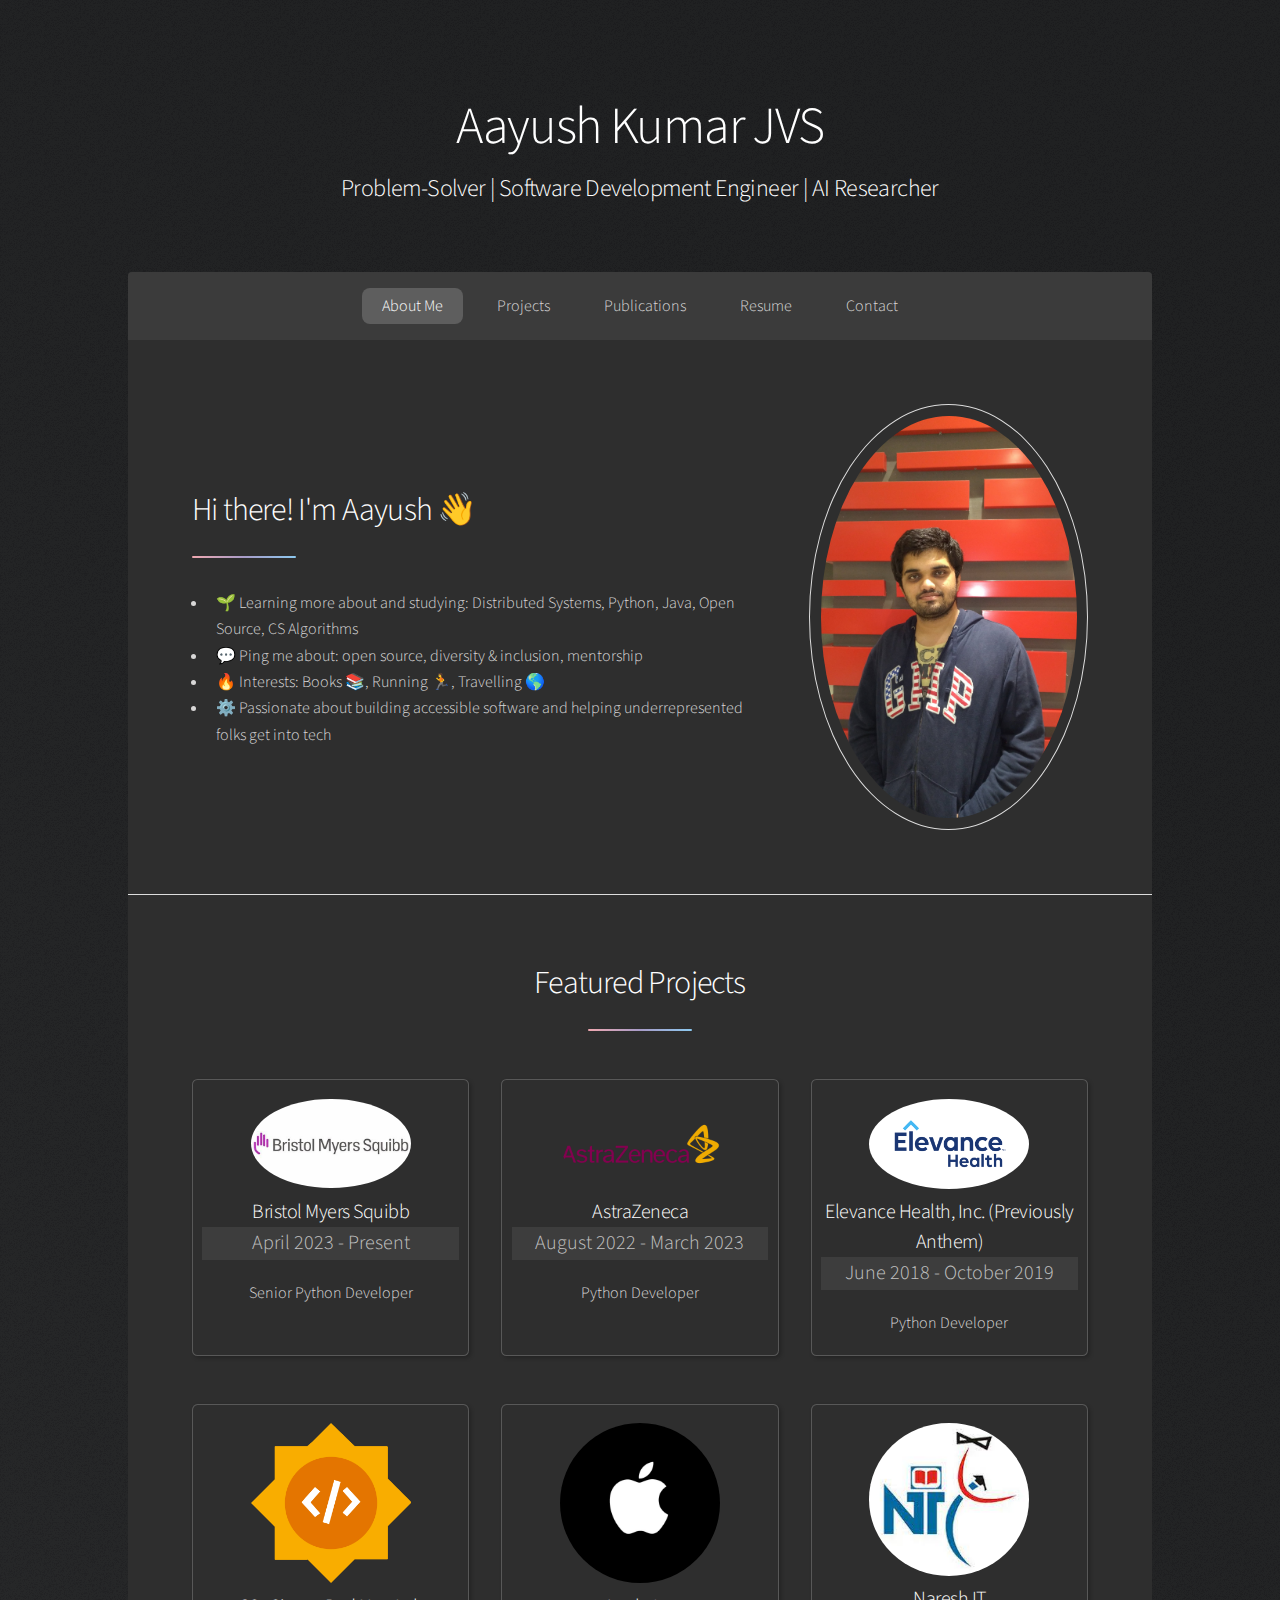
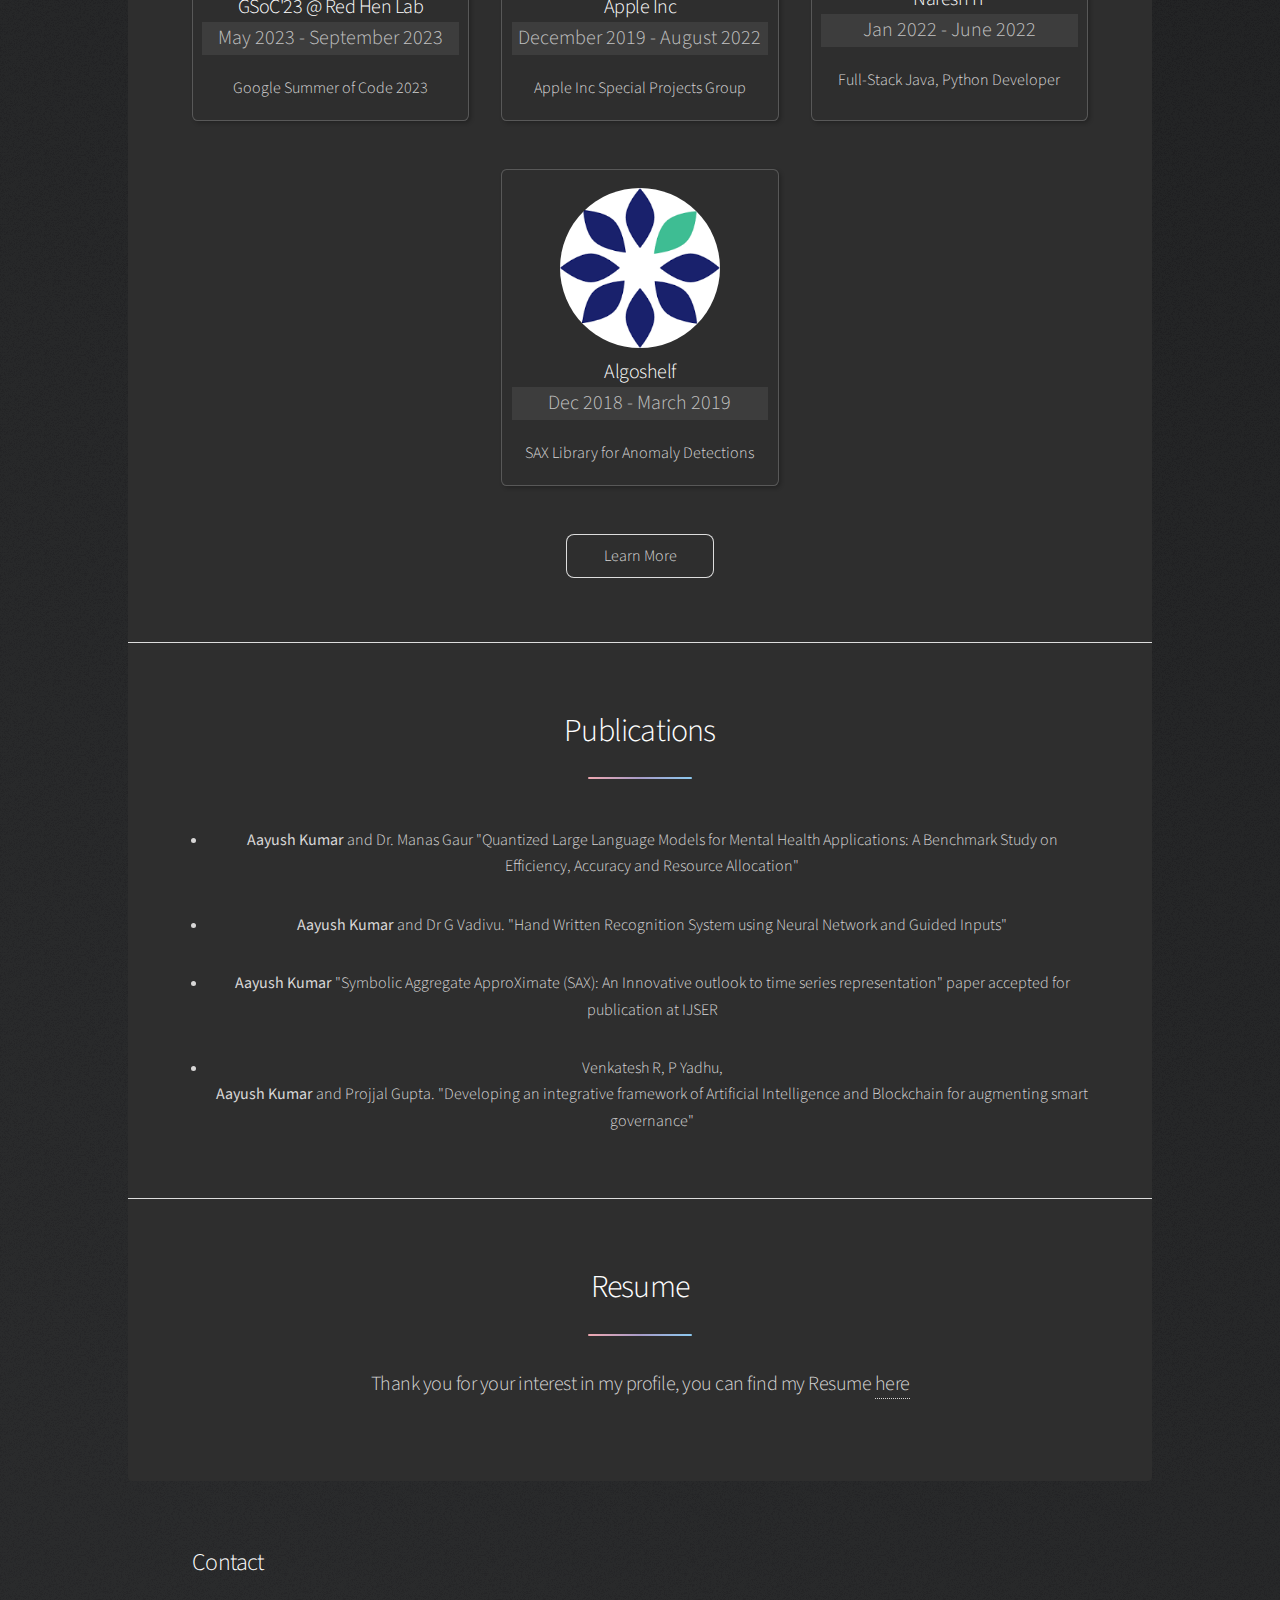
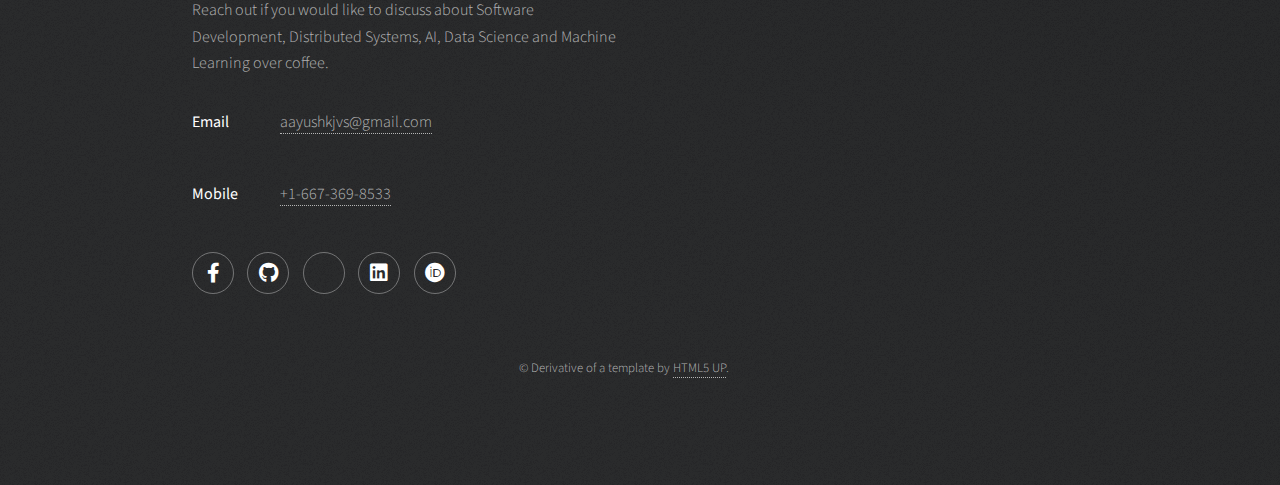
==== commit 17e31bb2: "Update index.html" ====
--- a/index.html
+++ b/index.html
@@ -272,7 +272,7 @@
 								</header>
 								<ul class="text-align: justify">
 									<li class="style1">
-										<p><strong>Aayush Jannumahanti</strong> and Dr. Manas Gaur "Quantized Large Language Models for Mental Health Applications: A Benchmark Study on Efficiency, Accuracy and Resource Allocation"</p>
+										<p><strong>Aayush Kumar</strong> and Dr. Manas Gaur "Quantized Large Language Models for Mental Health Applications: A Benchmark Study on Efficiency, Accuracy and Resource Allocation"</p>
 									</li>
 									<li class="style2">
 										<p><strong>Aayush Kumar</strong> and Dr G Vadivu. "Hand Written Recognition System using Neural Network and Guided Inputs"</p>
@@ -320,7 +320,7 @@
 							<p>Reach out if you would like to discuss about Software Development, Distributed Systems, AI, Data Science and Machine Learning over coffee.</p>
 							<dl class="alt">
 								<dt>Email</dt>
-								<dd><a href="#">aayushj1@umbc.edu</a></dd>
+								<dd><a href="#">aayushkjvs@gmail.com</a></dd>
 							</dl>
 							<dl class="alt">
 								<dt>Mobile</dt>
